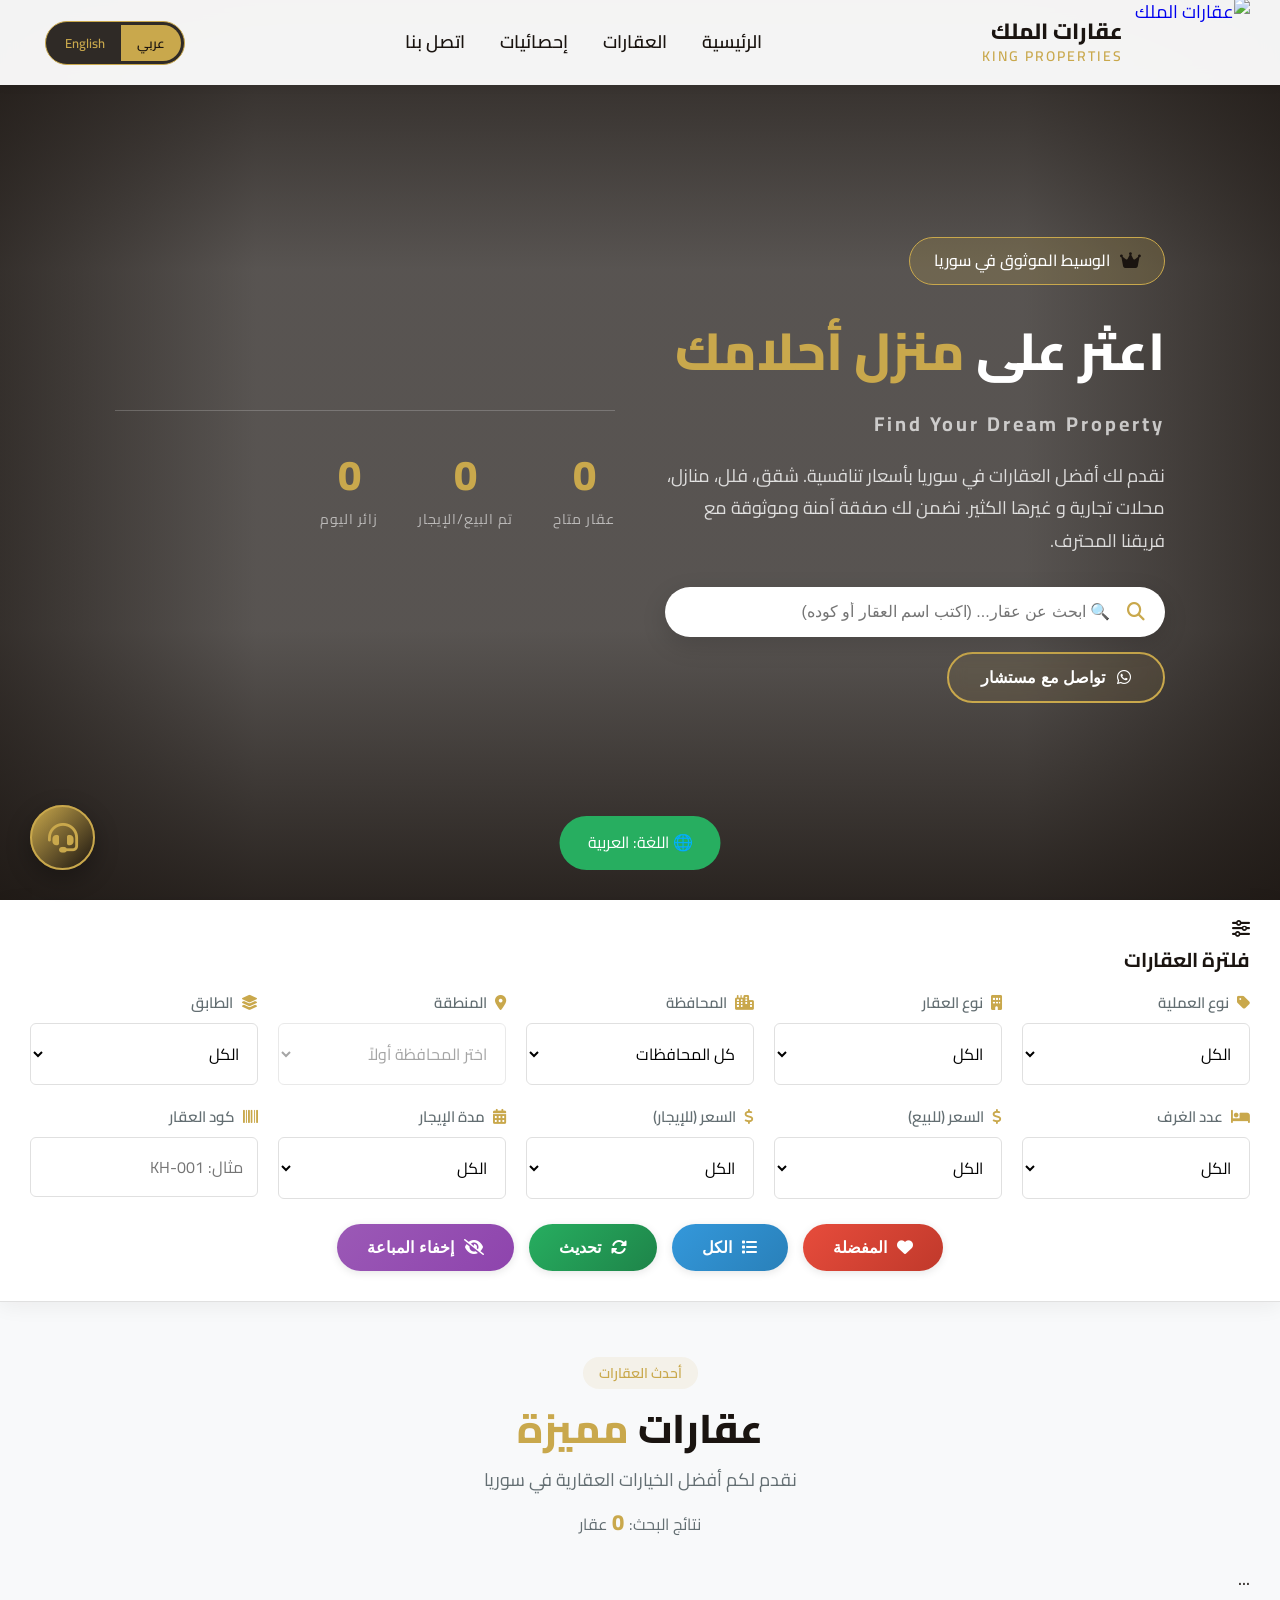
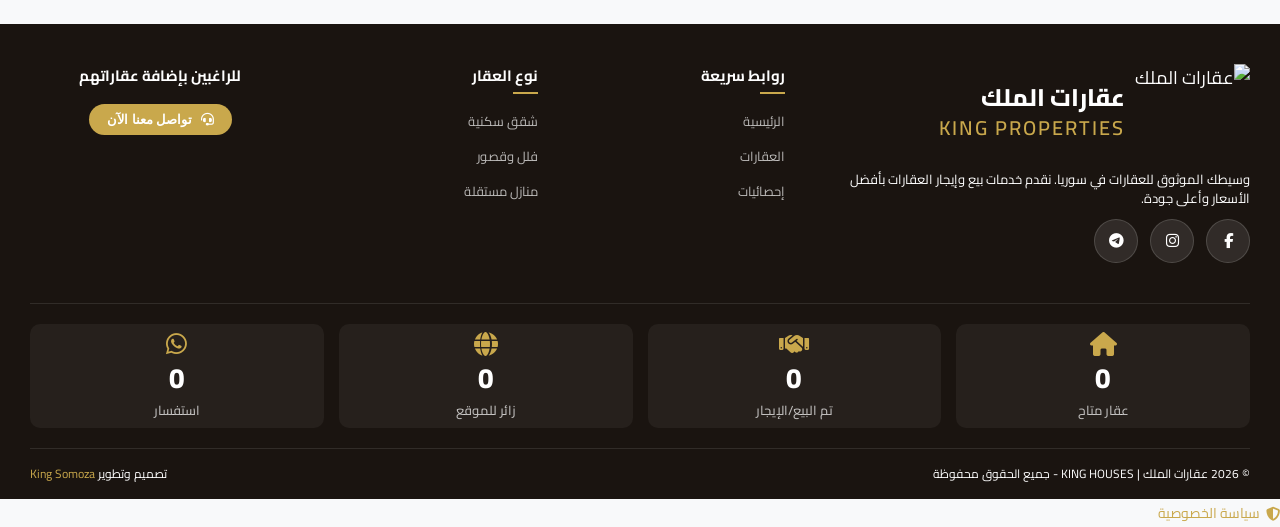
==== index.html @ a914751e "Add files via upload" ====
<!DOCTYPE html>
<html lang="ar" dir="rtl">
    <head>
        <!-- ===== حل مشكلة الترميز ===== -->
        <meta charset="UTF-8">
        <meta http-equiv="Content-Type" content="text/html; charset=UTF-8">
        <meta http-equiv="X-Content-Type-Options" content="nosniff">
        <meta name="viewport" content="width=device-width, initial-scale=1.0, user-scalable=yes">
        <meta name="keywords" content="عقارات, سوريا, للبيع, للإيجار, شقق, فلل, منازل, real estate, Syria, for sale, for rent, apartments, villas, houses">
        <meta name="author" content="King Properties">
        
        <!-- ===== Open Graph Meta Tags ===== -->
        <meta property="og:type" content="website">
        <meta property="og:url" content="https://king-properties.pages.dev/">
        <meta property="og:image" content="https://res.cloudinary.com/dkdilpnuc/image/upload/v1783195143/king-propertis-logo-removebg-preview_t5hses.png">
        <meta property="og:image:width" content="1200">
        <meta property="og:image:height" content="630">
        <meta property="og:image:alt" content="عقارات الملك - العقارات الفاخرة في سوريا | King Properties - Luxury Real Estate in Syria">
        
        <!-- Twitter Card -->
        <meta name="twitter:card" content="summary_large_image">
        <meta name="twitter:image" content="https://res.cloudinary.com/dkdilpnuc/image/upload/v1783195143/king-propertis-logo-removebg-preview_t5hses.png">
        
        <!-- سيتم تحديث هذه القيم بواسطة JavaScript -->
        <meta name="description" id="metaDescription" content="عقارات الملك - دليلك الموثوق لشراء وتأجير العقارات في سوريا">
        <meta property="og:title" id="ogTitle" content="عقارات الملك | KING PROPERTIES">
        <meta property="og:site_name" id="ogSiteName" content="عقارات الملك">
        <meta property="og:description" id="ogDescription" content="دليلك الموثوق لشراء وتأجير العقارات في سوريا. شقق، فلل، منازل، محلات تجارية بأفضل الأسعار.">
        <meta name="twitter:title" id="twitterTitle" content="عقارات الملك | KING PROPERTIES">
        <meta name="twitter:description" id="twitterDescription" content="دليلك الموثوق لشراء وتأجير العقارات في سوريا">
        
        <title id="pageTitle">عقارات الملك | King Properties - دليل العقارات في سوريا</title>
        
        <!-- Fonts & Icons -->
        <link rel="preconnect" href="https://fonts.googleapis.com">
        <link rel="preconnect" href="https://fonts.gstatic.com" crossorigin>
        <link href="https://fonts.googleapis.com/css2?family=Cairo:wght@300;400;500;600;700;800&family=Tajawal:wght@300;400;500;700&display=swap" rel="stylesheet">
        <link rel="stylesheet" href="https://cdnjs.cloudflare.com/ajax/libs/font-awesome/6.5.1/css/all.min.css">
        <link rel="stylesheet" href="style.css">
    </head>
<body>

<!-- ===== PRELOADER ===== -->
<div id="preloader">
    <div class="preloader-content">
        <img src="https://res.cloudinary.com/dkdilpnuc/image/upload/v1783195143/king-propertis-logo-removebg-preview_t5hses.png" alt="عقارات الملك" class="preloader-logo">
        <div class="preloader-text">King Properties</div>
        <div class="preloader-dots"><span></span><span></span><span></span></div>
    </div>
</div>

<!-- ===== HEADER ===== -->
<header id="mainHeader">
    <div class="container">
        <div class="header-wrapper">
            <a href="#" class="logo">
                <img src="https://res.cloudinary.com/dkdilpnuc/image/upload/v1783195143/king-propertis-logo-removebg-preview_t5hses.png" alt="عقارات الملك" class="logo-img">
                <div class="logo-text">
                    <span class="logo-ar">عقارات الملك</span>
                    <span class="logo-en">KING PROPERTIES</span>
                </div>
            </a>
            <nav id="mainNav">
                <ul>
                    <li><a href="#hero" class="nav-link" data-i18n="nav_home">الرئيسية</a></li>
                    <li><a href="#properties" class="nav-link" data-i18n="nav_properties">العقارات</a></li>
                    <li><a href="#stats" class="nav-link" data-i18n="nav_stats">إحصائيات</a></li>
                    <li><a href="#footer" class="nav-link">اتصل بنا</a></li>
                </ul>
            </nav>
            <div class="header-actions">  
                <div class="lang-switcher">
                    <button class="lang-btn" data-lang="ar" onclick="setLanguage('ar')">عربي</button>
                    <button class="lang-btn" data-lang="en" onclick="setLanguage('en')">English</button>
                </div>     
                <button class="hamburger" id="hamburger"><span></span><span></span><span></span></button>
            </div>
        </div>
    </div>
</header>

<!-- ===== HERO SECTION ===== -->
<section class="hero" id="hero">
    <div class="container">
        <div class="hero-content">
            <div class="hero-text">
                <div class="hero-badge"><i class="fas fa-crown"></i><span>الوسيط الموثوق في سوريا</span></div>
                <h1 class="hero-title-ar"><span data-i18n="hero_title">اعثر على</span> <span class="gold-text" data-i18n="hero_title_span">منزل أحلامك</span></h1>                
                <h2 class="hero-title-en" data-i18n="hero_subtitle">Find Your Dream Property</h2>
                <p class="hero-description">نقدم لك أفضل العقارات في سوريا بأسعار تنافسية. شقق، فلل، منازل، محلات تجارية و غيرها الكثير. نضمن لك صفقة آمنة وموثوقة مع فريقنا المحترف.</p>
                <div class="hero-search">
                    <div class="hero-search-wrapper">
                        <div class="hero-search-input-group">
                            <i class="fas fa-search search-icon-hero"></i>
                            <input type="text" id="heroSearchInput" class="hero-search-input" placeholder=" ابحث عن عقار... (اكتب اسم العقار أو كوده)" autocomplete="off">
                            <button id="heroClearSearchBtn" class="hero-clear-search" style="display: none;">
                                <i class="fas fa-times-circle"></i>
                            </button>
                        </div>
                        <div id="heroSearchDropdown" class="hero-search-dropdown" style="display: none;"></div>
                    </div>
                    <button class="btn-outline" onclick="openContactModal()" style="margin-top: 15px;">
                        <i class="fab fa-whatsapp"></i><span>تواصل مع مستشار</span>
                    </button>
                </div>
            </div>
            <div class="hero-stats" id="heroStats">
                <div class="stat-card">
                    <div class="stat-number" id="heroAvailable">0</div>
                    <div class="stat-label">عقار متاح</div>
                </div>
                <div class="stat-card">
                    <div class="stat-number" id="heroSold">0</div>
                    <div class="stat-label">تم البيع/الإيجار</div>
                </div>
                <div class="stat-card">
                    <div class="stat-number" id="heroVisitors">0</div>
                    <div class="stat-label">مجموع الزوار</div>
                </div>
            </div>
        </div>
    </div>
    <div class="hero-scroll" onclick="document.getElementById('properties').scrollIntoView({behavior:'smooth'})">
        <span>تصفح العقارات</span><i class="fas fa-chevron-down"></i>
    </div>
</section>

<!-- ===== FILTERS SECTION ===== -->
<section class="filters-section" id="properties">
    <div class="container">
        <div class="filters-header">
            <div class="filters-title"><i class="fas fa-sliders-h"></i><h3>فلترة العقارات</h3></div>
            <button class="filters-toggle" id="filtersToggleBtn"><span>إظهار/إخفاء الفلاتر</span><i class="fas fa-chevron-down"></i></button>
        </div>
        <div class="filters-wrapper" id="filtersWrapper">
            <div class="filters-grid">
                <div class="filter-group"><label><i class="fas fa-tag"></i> نوع العملية</label><select id="filterType" class="filter-select"><option value="">الكل</option><option value="sale">🏷️ للبيع</option><option value="rent">🔑 للإيجار</option></select></div>
                <div class="filter-group"><label><i class="fas fa-building"></i> نوع العقار</label><select id="filterPropType" class="filter-select"><option value="">الكل</option><option value="apartment">🏢 شقة</option><option value="house">🏠 منزل</option><option value="villa">🏰 فيلا</option><option value="shop">🏪 محل تجاري</option><option value="building">🏗️ بناء كامل</option><option value="land">🌾 أرض</option></select></div>
                
                <div class="filter-group">
                    <label><i class="fas fa-city"></i> المحافظة</label>
                    <select id="filterGovernorate" class="filter-select">
                        <option value="">كل المحافظات</option>
                        <option value="دمشق">دمشق</option>
                        <option value="حلب">حلب</option>
                        <option value="حمص">حمص</option>
                        <option value="اللاذقية">اللاذقية</option>
                        <option value="طرطوس">طرطوس</option>
                        <option value="حماة">حماة</option>
                        <option value="دير الزور">دير الزور</option>
                        <option value="الحسكة">الحسكة</option>
                        <option value="الرقة">الرقة</option>
                        <option value="إدلب">إدلب</option>
                        <option value="درعا">درعا</option>
                        <option value="السويداء">السويداء</option>
                        <option value="القنيطرة">القنيطرة</option>
                    </select>
                </div>

                <div class="filter-group">
                    <label><i class="fas fa-map-marker-alt"></i> المنطقة</label>
                    <select id="filterDistrict" class="filter-select" disabled>
                        <option value="">اختر المحافظة أولاً</option>
                    </select>
                </div>
                
                <div class="filter-group"><label><i class="fas fa-layer-group"></i> الطابق</label><select id="filterFloor" class="filter-select"><option value="">الكل</option><option value="-2">قبو ثاني</option><option value="-1">قبو أول</option><option value="0">أرضي</option><option value="1">الأول</option><option value="2">الثاني</option><option value="3">الثالث</option><option value="4">الرابع</option><option value="5">الخامس</option><option value="6">السادس</option><option value="7">السابع</option><option value="8">الثامن</option><option value="9">التاسع</option><option value="10">العاشر</option><option value="11">الحادي عشر</option><option value="12">الثاني عشر</option></select></div>
                
                <div class="filter-group"><label><i class="fas fa-bed"></i> عدد الغرف</label><select id="filterRooms" class="filter-select"><option value="">الكل</option><option value="1">1 غرفة</option><option value="2">2 غرف</option><option value="3">3 غرف</option><option value="4">4 غرف</option><option value="5">5+ غرف</option></select></div>
                
                <div class="filter-group"><label><i class="fas fa-dollar-sign"></i> السعر (للبيع)</label><select id="filterSalePrice" class="filter-select"><option value="">الكل</option><option value="0-10000">أقل من 10,000$</option><option value="10000-25000">10,000 - 25,000$</option><option value="25000-50000">25,000 - 50,000$</option><option value="50000-150000">50,000 - 150,000$</option><option value="150000-350000">150,000 - 350,000$</option><option value="350000-600000">350,000 - 600,000$</option><option value="600000-9999999">أكثر من 600,000$</option></select></div>
                
                <div class="filter-group">
                    <label><i class="fas fa-dollar-sign"></i> السعر (للإيجار)</label>
                    <select id="filterRentPrice" class="filter-select">
                        <option value="">الكل</option>
                        <option value="0-100">أقل من 100</option>
                        <option value="100-250">100 - 250</option>
                        <option value="250-500">250 - 500</option>
                        <option value="500-1000">500 - 1,000</option>
                        <option value="1000-2000">1,000 - 2,000</option>
                        <option value="2000-9999">أكثر من 2,000</option>
                    </select>
                </div>
                
                <div class="filter-group">
                    <label data-i18n="filter_rent_period"><i class="fas fa-calendar-alt"></i> مدة الإيجار</label>
                    <select id="filterRentPeriod" class="filter-select">
                        <option value="">الكل</option>
                        <option value="month">شهرياً</option>
                        <option value="year">سنوياً</option>
                        <option value="week">أسبوعياً</option>
                    </select>
                </div>
                
                <div class="filter-group"><label><i class="fas fa-barcode"></i> كود العقار</label><input type="text" id="filterCode" class="filter-input" placeholder="مثال: KH-001"></div>
            </div>
            
            <div class="filters-actions">
                <button class="btn-favorite" onclick="showFavoritesOnly()"><i class="fas fa-heart"></i><span>المفضلة</span></button>
                <button class="btn-all" onclick="showAllProperties()"><i class="fas fa-list"></i><span>الكل</span></button>
                <button class="btn-refresh" onclick="refreshProperties()"><i class="fas fa-sync-alt"></i><span>تحديث</span></button>
                <button id="hideSoldBtn" class="btn-hide-sold" onclick="toggleHideSold()"><i class="fas fa-eye-slash"></i><span>إخفاء المباعة</span></button>
            </div>
        </div>
    </div>
</section>

<!-- ===== PROPERTIES SECTION ===== -->
<section class="properties-section">
    <div class="container">
        <div class="section-header">
            <span class="section-badge">أحدث العقارات</span>
            <h2 class="section-title"><span data-i18n="section_title">عقارات</span> <span class="gold-text" data-i18n="section_title_span">مميزة</span></h2>
            <p class="section-subtitle">نقدم لكم أفضل الخيارات العقارية في سوريا</p>
            <div class="results-info"><span>نتائج البحث:</span><span id="resultsCount">0</span><span>عقار</span></div>
        </div>
        <div class="properties-grid" id="propertiesGrid"></div>
        <div class="load-more" id="loadMoreBtn" style="display: none;">
            <button class="btn-load-more" onclick="loadMoreProperties()"><i class="fas fa-arrow-down"></i><span>تحميل المزيد</span></button>
        </div>
    </div>
</section>

<!-- ===== FOOTER ===== -->
<footer id="footer">
    <div class="container">
        <div class="footer-grid">
            <div class="footer-about">
                <div class="footer-logo">
                    <img src="https://res.cloudinary.com/dkdilpnuc/image/upload/v1783195143/king-propertis-logo-removebg-preview_t5hses.png" alt="عقارات الملك" class="logo-img">
                    <div>
                        <span class="logo-ar">عقارات الملك</span>
                        <span class="logo-en">KING PROPERTIES</span>
                    </div>
                </div>
                <p class="footer-description">وسيطك الموثوق للعقارات في سوريا. نقدم خدمات بيع وإيجار العقارات بأفضل الأسعار وأعلى جودة.</p>
                <div class="footer-social">
                    <a href="https://www.facebook.com/share/1BRFixuVT9/" class="social-link facebook" aria-label="Facebook"><i class="fab fa-facebook-f"></i></a>
                    <a href="https://www.instagram.com/king_housess?igsh=YjFscTRpNzM2dTY1" class="social-link instagram" aria-label="Instagram"><i class="fab fa-instagram"></i></a>
                    <a href="https://t.me/Somozaa" class="social-link telegram" aria-label="Telegram"><i class="fab fa-telegram"></i></a>
                </div>
            </div>

            <div class="footer-links">
                <h4 data-i18n="footer_quick_links">روابط سريعة</h4>
                <ul>
                    <li><a href="#hero" data-i18n="nav_home">الرئيسية</a></li>
                    <li><a href="#properties" data-i18n="nav_properties">العقارات</a></li>
                    <li><a href="#stats" data-i18n="nav_stats">الإحصائيات</a></li>
                </ul>
            </div>

            <div class="footer-links">
                <h4 data-i18n="footer_property_types">نوع العقار</h4>
                <ul>
                    <li><a href="#" onclick="setFilter('propType','apartment'); return false;">شقق سكنية</a></li>
                    <li><a href="#" onclick="setFilter('propType','villa'); return false;">فلل وقصور</a></li>
                    <li><a href="#" onclick="setFilter('propType','house'); return false;">منازل مستقلة</a></li>
                </ul>
            </div>

            <div class="footer-contact">
                <h4>للراغبين بإضافة عقاراتهم</h4>
                <button class="footer-contact-btn" onclick="openContactModal()">
                    <i class="fas fa-headset"></i>
                    <span>تواصل معنا الآن</span>
                </button>
            </div>

            <div class="footer-stats">
                <div class="footer-stats-grid">
                    <div class="footer-stat-item">
                        <i class="fas fa-home"></i>
                        <span class="footer-stat-number" id="statsAvailable">0</span>
                        <span class="footer-stat-label">عقار متاح</span>
                    </div>
                    <div class="footer-stat-item">
                        <i class="fas fa-handshake"></i>
                        <span class="footer-stat-number" id="statsSold">0</span>
                        <span class="footer-stat-label">تم البيع/الإيجار</span>
                    </div>
                    <div class="footer-stat-item">
                        <i class="fas fa-globe"></i>
                        <span class="footer-stat-number" id="statsVisitors">0</span>
                        <span class="footer-stat-label">زائر للموقع</span>
                    </div>
                    <div class="footer-stat-item">
                        <i class="fab fa-whatsapp"></i>
                        <span class="footer-stat-number" id="statsContacts">0</span>
                        <span class="footer-stat-label">استفسار</span>
                    </div>
                </div>
            </div>
        </div>

        <div class="footer-bottom">
            <p>© 2026 عقارات الملك | KING PROPERTIES - جميع الحقوق محفوظة</p>
            <p>تصميم وتطوير <span class="gold-text">King Somoza</span></p>
        </div>
    </div>
</footer>

<!-- ===== CONTACT MODAL ===== -->
<div class="modal-overlay" id="contactModal">
    <div class="modal-container">
        <div class="modal-header">
            <div class="modal-title">
                <i class="fas fa-headset"></i>
                <h3>تواصل مع فريق عقارات الملك</h3>
            </div>
            <button class="modal-close" onclick="closeContactModal()">✕</button>
        </div>
        
        <div id="contactFormBody" class="modal-body">
            <div class="contact-greeting">
                <i class="fas fa-smile-wink"></i>
                <p>أهلاً بك! سجل بياناتك وسنرسل لك تفاصيل العقار على واتساب</p>
            </div>
            <input type="hidden" id="contactPropId" value="">
            
            <div class="form-row">
                <div class="form-group">
                    <label for="firstName">الاسم الأول <span class="required">*</span></label>
                    <input type="text" id="firstName" class="form-input" placeholder="أدخل اسمك الأول">
                </div>
                <div class="form-group">
                    <label for="lastName">الاسم الأخير <span class="required">*</span></label>
                    <input type="text" id="lastName" class="form-input" placeholder="أدخل اسم العائلة">
                </div>               
            </div>
            
            <div class="form-group">
                <label for="phoneNumber">رقم الهاتف <span class="required">*</span></label>
                <div class="phone-group">
                    <select id="phoneCountry" class="phone-select"></select>
                    <input type="tel" id="phoneNumber" class="form-input phone-input" placeholder="987654321">
                </div>
            </div>
            
            <div class="form-group">
                <label for="contactNote"><i class="fas fa-pen-alt"></i> ملاحظات إضافية</label>
                <textarea id="contactNote" rows="3" placeholder="أخبرنا عن احتياجاتك..."></textarea>
            </div>
            
            <div class="privacy-consent" style="margin: 15px 0;">
                <input type="checkbox" id="privacyConsentCheckbox" checked>
                <label for="privacyConsentCheckbox">
                    أوافق على تخزين بياناتي ومعالجتها وفقاً لـ <a href="#" onclick="openPrivacyModal(); return false;">سياسة الخصوصية</a>
                </label>
            </div>
            
            <button class="submit-btn" onclick="submitContactRequest()">
                <i class="fas fa-paper-plane"></i>
                <span>تأكيد الطلب</span>
            </button>
        </div>
        
        <div id="contactThanks" class="modal-thanks" style="display:none;">
            <div class="thanks-icon">✅</div>
            <h3>تم استلام طلبك بنجاح!</h3>
            <p id="thanksMessage"></p>
            <div style="margin: 20px 0;">
                <p><i class="fab fa-whatsapp" style="color:#25D366;"></i> رقم واتسابنا: <strong>+963 932 168 293</strong></p>
            </div>
            <button class="whatsapp-btn" onclick="closeContactModal()">
                <i class="fas fa-check"></i>
                <span>إغلاق</span>
            </button>
        </div>
    </div>
</div>

<!-- ===== PROPERTY DETAIL MODAL ===== -->
<div class="modal-overlay" id="propertyModal">
    <div class="modal-container modal-large">
        <div class="modal-header">
            <div class="modal-title"><i class="fas fa-building"></i><h3 id="propModalTitle">تفاصيل العقار</h3></div>
            <button class="modal-close" onclick="closePropertyModal()">✕</button>
        </div>
        <div class="modal-body property-detail-body">
            <div class="property-gallery">
                <div class="gallery-main" id="galleryMain">
                    <img id="propModalImg" src="">
                    <div class="gallery-nav">
                        <button class="gallery-nav-btn prev" onclick="prevPropImg()">❮</button>
                        <button class="gallery-nav-btn next" onclick="nextPropImg()">❯</button>
                    </div>
                    <div class="image-counter" id="imageCounter"></div>
                </div>
                <div class="gallery-thumbs" id="galleryThumbs"></div>
            </div>
            <div class="property-info">
                <div class="property-header">
                    <div>
                        <h2 id="propModalName">العنوان</h2>
                        <p class="property-code" id="propModalCode">كود: --</p>
                    </div>
                    <div class="property-price-box">
                        <div class="property-price" id="propModalPrice">--</div>
                        <div class="property-views" id="propModalViews">
                            <i class="fas fa-eye"></i> <span id="viewsCount">0</span> مشاهدة
                        </div>
                    </div>
                </div>
                <div class="property-meta">
                    <span class="meta-badge" id="propModalType">--</span>
                    <span class="meta-badge"><i class="fas fa-map-marker-alt"></i> <span id="propModalLocation">--</span></span>
                </div>
                <div class="property-description"><h4>الوصف</h4><p id="propModalDesc">--</p></div>
                <div class="property-specs"><h4>المواصفات</h4><div class="specs-grid" id="propModalSpecs"></div></div>
                <div class="property-map"><h4>الموقع على الخريطة</h4><div id="propModalMap" class="map-container"></div></div>
                <div class="property-suggestions"><h4>عقارات مشابهة</h4><div class="suggestions-grid" id="propSuggestions"></div></div>
                <div class="property-actions">
                    <button class="action-btn contact" onclick="contactFromProperty()">
                        <i class="fab fa-whatsapp"></i><span>تواصل بخصوص هذا العقار</span>
                    </button>
                    <button class="action-btn share" onclick="shareFromModal()">
                        <i class="fas fa-share-alt"></i> <span>مشاركة العقار</span>
                    </button>
                    <button class="action-btn favorite" onclick="toggleFavoriteFromModal()">
                        <i class="far fa-heart"></i> <span>إضافة للمفضلة</span>
                        <span id="modalFavCount" style="display: none;"></span>
                    </button>
                    <button class="action-btn copy-link" onclick="copyPropertyLink()">
                        <i class="fas fa-link"></i> <span>نسخ الرابط</span>
                    </button>
                </div>
            </div>
        </div>
    </div>
</div>

<!-- ===== PRIVACY LINK ===== -->
<div class="footer-privacy">
    <a href="javascript:void(0)" class="privacy-link" onclick="openPrivacyModal()">
        <i class="fas fa-shield-alt"></i> سياسة الخصوصية
    </a>
</div>

<!-- ===== PRIVACY MODAL ===== -->
<div class="modal-overlay" id="privacyModal">
    <div class="modal-container">
        <div class="modal-header">
            <div class="modal-title">
                <i class="fas fa-shield-alt"></i>
                <h3>سياسة الخصوصية</h3>
            </div>
            <button class="modal-close" onclick="closePrivacyModal()">✕</button>
        </div>
        <div class="modal-body">
            <div class="privacy-content">
                <div class="privacy-section">
                    <h4><i class="fas fa-database"></i> البيانات التي نجمعها</h4>
                    <p>نحن في <strong>عقارات الملك (King Properties)</strong> نقوم بجمع البيانات التالية فقط لغرض التواصل معك:</p>
                    <ul>
                        <li><i class="fas fa-user"></i> الاسم الأول والاسم الأخير</li>
                        <li><i class="fas fa-phone-alt"></i> رقم الهاتف (بما في ذلك كود الدولة)</li>
                        <li><i class="fas fa-building"></i> العقار الذي تود الاستفسار عنه (إذا وجد)</li>
                        <li><i class="fas fa-comment"></i> أي ملاحظات إضافية تختار كتابتها</li>
                    </ul>
                </div>

                <div class="privacy-section">
                    <h4><i class="fas fa-lock"></i> كيف نستخدم بياناتك؟</h4>
                    <p>نستخدم بياناتك فقط من أجل:</p>
                    <ul>
                        <li><i class="fas fa-headset"></i> التواصل معك عبر الهاتف أو WhatsApp للرد على استفسارك</li>
                        <li><i class="fas fa-chart-line"></i> تحسين خدماتنا وفهم احتياجات عملائنا</li>
                        <li><i class="fas fa-gavel"></i> الالتزام بالقوانين واللوائح المحلية</li>
                    </ul>
                    <div class="privacy-badge">
                        <i class="fas fa-check-circle"></i> لا نقوم بمشاركة بياناتك مع أي طرف ثالث
                    </div>
                </div>

                <div class="privacy-section">
                    <h4><i class="fas fa-clock"></i> مدة الاحتفاظ بالبيانات</h4>
                    <p>نحتفظ ببيانات التواصل لمدة أقصاها <strong>30 يومًا</strong> من تاريخ الاستفسار، وذلك لضمان قدرتنا على الرد على استفسارك. بعد هذه المدة، يتم حذف البيانات تلقائيًا من قاعدة بياناتنا.</p>
                </div>

                <div class="privacy-section">
                    <h4><i class="fas fa-cookie-bite"></i> ملفات تعريف الارتباط (Cookies)</h4>
                    <p>نستخدم ملفات تعريف الارتباط لتحسين تجربتك على الموقع، مثل:</p>
                    <ul>
                        <li>تذكر تفضيلات الفلاتر</li>
                        <li>حفظ قائمة المفضلة لديك</li>
                        <li>إحصائيات الزوار (مثل عدد زوار)</li>
                    </ul>
                    <p>يمكنك تعطيل ملفات الارتباط من إعدادات المتصفح الخاص بك في أي وقت.</p>
                </div>

                <div class="privacy-section">
                    <h4><i class="fas fa-user-shield"></i> حقوقك كعميل</h4>
                    <p>لديك الحق في:</p>
                    <ul>
                        <li><i class="fas fa-eye"></i> معرفة البيانات التي نحتفظ بها عنك</li>
                        <li><i class="fas fa-trash-alt"></i> طلب حذف بياناتك بالكامل في أي وقت</li>
                        <li><i class="fas fa-ban"></i> الاعتراض على استخدام بياناتك</li>
                    </ul>
                    <p>لطلب حذف بياناتك أو الاستفسار عنها، يرجى التواصل معنا عبر WhatsApp على الرقم <strong dir="ltr">+963 932 168 293</strong>.</p>
                </div>

                <div class="privacy-section">
                    <h4><i class="fas fa-globe"></i> أمان المعلومات</h4>
                    <p>بياناتك محفوظة في <strong>Google Sheets</strong> المحمية بكلمة مرور قوية. نحن نستخدم <strong>اتصال مشفر (HTTPS)</strong> لنقل البيانات بين موقعنا وخوادم Google. كما أننا نطبق نظام <strong>مصادقة ثنائية (2FA)</strong> على حساباتنا الإدارية لمنع الوصول غير المصرح به.</p>
                </div>

                <div class="privacy-section">
                    <h4><i class="fas fa-envelope"></i> التحديثات على هذه السياسة</h4>
                    <p>قد نقوم بتحديث سياسة الخصوصية من وقت لآخر. سيتم إعلامك بأي تغييرات جوهرية عبر إشعار على موقعنا. تاريخ آخر تحديث: <strong>23 مايو 2026</strong>.</p>
                </div>
            </div>

            <div class="privacy-consent">
                <input type="checkbox" id="privacyConsentCheckbox" checked>
                <label for="privacyConsentCheckbox">
                    أوافق على تخزين بياناتي ومعالجتها وفقاً لـ <a href="#" onclick="openPrivacyModal(); return false;">سياسة الخصوصية</a>
                </label>
            </div>

            <div class="privacy-footer">
                <i class="fas fa-heart" style="color: var(--primary);"></i> نحن نقدّر خصوصيتك كما نقدّر منازل أحلامك
            </div>
        </div>
    </div>
</div>

<!-- ===== FLOATING BUTTON ===== -->
<div class="floating-contact-btn" onclick="openContactModal()">
    <div class="floating-icon">
        <i class="fas fa-headset"></i>
    </div>
    <div class="floating-pulse"></div>
    <span class="floating-tooltip">طلب استشارة</span>
</div>

<!-- ===== TOAST & SCROLL TOP ===== -->
<div id="toast" class="toast-notification"></div>
<button id="scrollTopBtn" class="scroll-top-btn" onclick="scrollToTop()"><i class="fas fa-arrow-up"></i></button>

<!-- ===== SCRIPTS ===== -->
<script>
    console.log('=== تشخيص البيانات ===');
    const stored = localStorage.getItem('kh_properties');
    console.log('البيانات المخزنة:', stored);
    if (stored) {
        const props = JSON.parse(stored);
        console.log('عدد العقارات:', props.length);
    } else {
        console.log('لا توجد بيانات مخزنة!');
    }
</script>

<script src="translations.js"></script>
<script src="app.js"></script>
</body>
</html>
---- style.css ----
/* ============================================
   KING HOUSES - STYLE SHEET
   Version: 5.0 | Clean & Organized
   ============================================ */

/* ===== VARIABLES ===== */
:root {
    --primary: #C9A84C;
    --primary-dark: #A07830;
    --primary-light: #E8C97A;
    --secondary: #1A1410;
    --secondary-light: #2C2218;
    --dark: #1a1a2e;
    --gray-dark: #2d3436;
    --gray: #636e72;
    --gray-light: #b2bec3;
    --light: #f8f9fa;
    --white: #ffffff;
    --danger: #e74c3c;
    --success: #27ae60;
    --warning: #f39c12;
    --info: #3498db;
    --shadow-sm: 0 2px 8px rgba(0,0,0,0.08);
    --shadow-md: 0 4px 20px rgba(0,0,0,0.12);
    --shadow-lg: 0 8px 40px rgba(0,0,0,0.15);
    --shadow-hover: 0 12px 40px rgba(0,0,0,0.2);
    --shadow-gold: 0 4px 15px rgba(201,168,76,0.3);
    --radius-sm: 6px;
    --radius-md: 12px;
    --radius-lg: 20px;
    --transition: all 0.3s cubic-bezier(0.4, 0, 0.2, 1);
    --font-base: 18px;
}

/* ===== RESET & GLOBAL ===== */
* { margin: 0; padding: 0; box-sizing: border-box; }
html { scroll-behavior: smooth; font-size: 18px; }
body {
    font-family: 'Cairo', 'Tajawal', sans-serif;
    background: var(--light);
    color: var(--secondary);
    line-height: 1.6;
    overflow-x: hidden;
    font-size: var(--font-base);
}
.container { max-width: 1400px; margin: 0 auto; padding: 0 30px; }
.gold-text { color: var(--primary); }

/* ============================================
   PRELOADER - شاشة التحميل
   ============================================ */
#preloader {
    position: fixed;
    top: 0;
    left: 0;
    width: 100%;
    height: 100%;
    background: var(--secondary);
    display: flex;
    align-items: center;
    justify-content: center;
    z-index: 9999;
    transition: opacity 0.5s ease;
}
#preloader.fade-out {
    opacity: 0;
    visibility: hidden;
    pointer-events: none;
}
.preloader-content {
    text-align: center;
}
.preloader-logo {
    width: 180px;
    height: 180px;
    max-width: 70vw;
    max-height: 70vw;
    object-fit: contain;
    margin-bottom: 20px;
    animation: crownPulse 1.5s ease-in-out infinite;
}
.preloader-text {
    font-size: 24px;
    font-weight: 700;
    color: var(--primary);
    letter-spacing: 4px;
    margin: 20px 0;
}
.preloader-dots {
    display: flex;
    gap: 10px;
    justify-content: center;
}
.preloader-dots span {
    width: 10px;
    height: 10px;
    background: var(--primary);
    border-radius: 50%;
    animation: dotsPulse 1.5s ease-in-out infinite;
}
.preloader-dots span:nth-child(2) { animation-delay: 0.3s; }
.preloader-dots span:nth-child(3) { animation-delay: 0.6s; }

@keyframes crownPulse {
    0%, 100% { transform: scale(1); opacity: 1; }
    50% { transform: scale(1.08); opacity: 0.8; }
}
@keyframes dotsPulse {
    0%, 100% { transform: scale(1); opacity: 0.5; }
    50% { transform: scale(1.5); opacity: 1; }
}

/* ============================================
   HEADER
   ============================================ */
header {
    position: fixed;
    top: 0;
    left: 0;
    width: 100%;
    background: rgba(255,255,255,0.95);
    backdrop-filter: blur(10px);
    box-shadow: var(--shadow-sm);
    z-index: 1000;
    transition: var(--transition);
}
header.scrolled {
    background: var(--white);
    box-shadow: var(--shadow-md);
}
.header-wrapper {
    display: flex;
    align-items: center;
    justify-content: space-between;
    height: 85px;
}
.logo {
    display: flex;
    align-items: center;
    gap: 12px;
    text-decoration: none;
}
.logo-img {
    height: 90px;
    width: auto;
    max-width: 200px;
    object-fit: contain;
}
.logo-text {
    display: flex;
    flex-direction: column;
}
.logo-ar {
    font-size: 22px;
    font-weight: 800;
    color: var(--secondary);
    line-height: 1.2;
}
.logo-en {
    font-size: 14px;
    font-weight: 600;
    color: var(--primary);
    letter-spacing: 2px;
}

/* Navigation */
nav ul {
    display: flex;
    gap: 35px;
    list-style: none;
}
nav ul li a {
    text-decoration: none;
    color: var(--secondary);
    font-weight: 600;
    font-size: 18px;
    transition: var(--transition);
    position: relative;
}
nav ul li a::after {
    content: '';
    position: absolute;
    bottom: -5px;
    left: 0;
    width: 0;
    height: 2px;
    background: var(--primary);
    transition: var(--transition);
}
nav ul li a:hover::after,
nav ul li a.active::after {
    width: 100%;
}
nav ul li a:hover,
nav ul li a.active {
    color: var(--primary);
}
.header-actions {
    display: flex;
    align-items: center;
    gap: 20px;
}
.hamburger {
    display: none;
    flex-direction: column;
    gap: 5px;
    background: none;
    border: none;
    cursor: pointer;
    padding: 5px;
}
.hamburger span {
    width: 25px;
    height: 2px;
    background: var(--secondary);
    transition: var(--transition);
}

/* ============================================
   LANGUAGE SWITCHER
   ============================================ */
.lang-switcher {
    display: inline-flex;
    gap: 0;
    background: rgba(26, 20, 16, 0.9);
    border-radius: 50px;
    padding: 3px;
    border: 1px solid var(--primary);
}
html[dir="rtl"] .lang-switcher { margin-left: 15px; margin-right: 0; }
html[dir="ltr"] .lang-switcher { margin-left: 0; margin-right: 15px; }

.lang-btn {
    background: transparent;
    border: none;
    color: var(--primary);
    padding: 6px 16px;
    font-size: 13px;
    font-weight: 600;
    cursor: pointer;
    transition: all 0.3s ease;
    font-family: inherit;
    white-space: nowrap;
}
html[dir="rtl"] .lang-btn:first-child { border-radius: 0 40px 40px 0; }
html[dir="rtl"] .lang-btn:last-child { border-radius: 40px 0 0 40px; }
html[dir="ltr"] .lang-btn:first-child { border-radius: 40px 0 0 40px; }
html[dir="ltr"] .lang-btn:last-child { border-radius: 0 40px 40px 0; }

.lang-btn:hover,
.lang-btn.active {
    background: var(--primary);
    color: var(--secondary);
}

/* ============================================
   HERO SECTION
   ============================================ */
   .hero {
    position: relative;
    min-height: 100vh;
    display: flex;
    align-items: center;
    overflow: visible;
    padding: 120px 0 80px;
    /* خلفية الصورة مع تراكب متدرج */
    background: 
        /* تراكب علوي وسفلي لتظليل الحواف */
        linear-gradient(to bottom, 
            rgba(26, 20, 16, 0.9) 0%, 
            rgba(26, 20, 16, 0.6) 30%, 
            rgba(26, 20, 16, 0.6) 70%, 
            rgba(26, 20, 16, 0.9) 100%
        ),
        /* تراكب جانبي */
        linear-gradient(to right,
            rgba(26, 20, 16, 0.7) 0%,
            rgba(26, 20, 16, 0.3) 20%,
            rgba(26, 20, 16, 0.3) 80%,
            rgba(26, 20, 16, 0.7) 100%
        ),
        /* الصورة */
        url('https://res.cloudinary.com/dkdilpnuc/image/upload/v1783203152/king-houses-header-bg_h3klgm.webp') center/cover no-repeat;
    background-attachment: fixed;
}

.hero-content {
    position: relative;
    z-index: 2;
    display: grid;
    grid-template-columns: 1fr 1fr;
    gap: 50px;
    align-items: center;
}
.hero-text {
    animation: fadeInUp 0.8s ease;
}
.hero-badge {
    display: inline-flex;
    align-items: center;
    gap: 10px;
    background: rgba(201,168,76,0.2);
    border: 1px solid var(--primary);
    padding: 10px 24px;
    border-radius: 40px;
    margin-bottom: 25px;
}
.hero-badge span {
    color: var(--white);
    font-size: 16px;
    font-weight: 500;
}
.hero-title-ar {
    font-size: 52px;
    font-weight: 800;
    color: var(--white);
    margin-bottom: 15px;
}
.hero-title-en {
    font-size: 20px;
    color: rgba(255,255,255,0.7);
    letter-spacing: 3px;
    margin-bottom: 20px;
}
.hero-description {
    color: rgba(255,255,255,0.8);
    font-size: 18px;
    line-height: 1.8;
    margin-bottom: 30px;
    max-width: 500px;
}
.hero-search-wrapper {
    flex: 2;
    min-width: 300px;
    position: relative;
    z-index: 99999;
    overflow: visible;
}
.hero-search-input-group {
    position: relative;
    display: flex;
    align-items: center;
}
.search-icon-hero {
    position: absolute;
    right: 20px;
    top: 50%;
    transform: translateY(-50%);
    color: var(--primary);
    font-size: 18px;
    z-index: 2;
    pointer-events: none;
}
.hero-search-input {
    width: 100%;
    padding: 16px 55px 16px 25px;
    font-size: 16px;
    border: none;
    border-radius: 60px;
    background: var(--white);
    box-shadow: 0 8px 25px rgba(0,0,0,0.15);
    transition: var(--transition);
}
.hero-search-input:focus {
    outline: none;
    box-shadow: var(--shadow-gold);
    transform: translateY(-2px);
}
.hero-clear-search {
    position: absolute;
    left: 20px;
    top: 50%;
    transform: translateY(-50%);
    background: none;
    border: none;
    color: var(--gray);
    cursor: pointer;
    font-size: 18px;
}
.hero-clear-search:hover { color: var(--danger); }

.btn-outline {
    background: rgba(201,168,76,0.1);
    border: 2px solid var(--primary);
    color: var(--white);
    padding: 14px 32px;
    border-radius: 60px;
    font-weight: 700;
    font-size: 16px;
    cursor: pointer;
    transition: var(--transition);
    display: inline-flex;
    align-items: center;
    gap: 12px;
    backdrop-filter: blur(8px);
    margin-top: 20px;
}
.btn-outline:hover {
    background: var(--primary);
    color: var(--secondary);
    transform: translateY(-3px);
    box-shadow: var(--shadow-gold);
}

/* Hero Stats */
.hero-stats {
    display: flex;
    gap: 40px;
    padding-top: 30px;
    border-top: 1px solid rgba(255,255,255,0.2);
}
.stat-card {
    text-align: center;
}
.stat-number {
    font-size: 42px;
    font-weight: 800;
    color: var(--primary);
}
.stat-label {
    font-size: 14px;
    color: rgba(255,255,255,0.6);
    text-transform: uppercase;
    letter-spacing: 1px;
}
.hero-scroll {
    position: absolute;
    bottom: 30px;
    left: 50%;
    transform: translateX(-50%);
    display: flex;
    flex-direction: column;
    align-items: center;
    gap: 8px;
    color: rgba(255,255,255,0.6);
    cursor: pointer;
    transition: var(--transition);
    animation: bounce 2s infinite;
}
.hero-scroll span {
    font-size: 14px;
    letter-spacing: 2px;
}

@keyframes fadeInUp {
    from { opacity: 0; transform: translateY(30px); }
    to { opacity: 1; transform: translateY(0); }
}
@keyframes bounce {
    0%, 100% { transform: translateX(-50%) translateY(0); }
    50% { transform: translateX(-50%) translateY(10px); }
}

/* ============================================
   FILTERS SECTION
   ============================================ */
.filters-section {
    background: var(--white);
    border-bottom: 1px solid #e0e0e0;
    position: relative;
    z-index: 1;
    box-shadow: 0 4px 20px rgba(26,20,16,0.06);
}
.filters-header {
    display: flex;
    align-items: center;
    justify-content: space-between;
    padding: 15px 0;
}
.filters-title h3 {
    font-size: 20px;
    font-weight: 700;
}
.filters-toggle {
    display: none;
    background: none;
    border: none;
    cursor: pointer;
    font-weight: 600;
    font-size: 16px;
    color: var(--primary);
}
.filters-wrapper {
    padding-bottom: 30px;
    transition: var(--transition);
}
.filters-grid {
    display: grid;
    grid-template-columns: repeat(auto-fit, minmax(210px, 1fr));
    gap: 20px;
    margin-bottom: 10px;
}
.filter-group {
    display: flex;
    flex-direction: column;
    gap: 8px;
}
.filter-group label {
    font-size: 15px;
    font-weight: 600;
    color: var(--gray);
}
.filter-group label i {
    color: var(--primary);
    margin-left: 5px;
}
.filter-select,
.filter-input {
    padding: 14px;
    border: 1px solid #e0e0e0;
    border-radius: var(--radius-sm);
    font-family: inherit;
    font-size: 16px;
    transition: var(--transition);
    background: var(--white);
}
.filter-select:focus,
.filter-input:focus {
    outline: none;
    border-color: var(--primary);
    box-shadow: 0 0 0 3px rgba(201,168,76,0.1);
}
.filters-actions {
    display: flex;
    flex-wrap: wrap;
    gap: 15px;
    margin-top: 25px;
    justify-content: center;
}
.filters-actions button {
    padding: 14px 30px;
    font-size: 16px;
    font-weight: 600;
    border-radius: 50px;
    transition: var(--transition);
    cursor: pointer;
    border: none;
    display: inline-flex;
    align-items: center;
    gap: 10px;
    box-shadow: 0 2px 8px rgba(0,0,0,0.1);
}
.filters-actions button:hover {
    transform: translateY(-3px);
    box-shadow: var(--shadow-md);
}
.btn-favorite { background: linear-gradient(135deg, #e74c3c, #c0392b); color: white; }
.btn-all { background: linear-gradient(135deg, #3498db, #2980b9); color: white; }
.btn-refresh { background: linear-gradient(135deg, #27ae60, #1e8449); color: white; }
.btn-hide-sold { background: linear-gradient(135deg, #9b59b6, #8e44ad); color: white; }

/* ============================================
   PROPERTIES SECTION
   ============================================ */
.properties-section { padding: 30px 0; }
.section-header {
    text-align: center;
    margin-bottom: 25px;
    margin-top: 25px;
}
.section-badge {
    display: inline-block;
    background: rgba(201,168,76,0.1);
    color: var(--primary);
    padding: 5px 16px;
    border-radius: 30px;
    font-size: 14px;
    font-weight: 600;
    margin-bottom: 8px;
}
.section-title {
    font-size: 40px;
    font-weight: 800;
    margin-bottom: 5px;
}
.section-subtitle {
    color: var(--gray);
    font-size: 18px;
    margin-bottom: 5px;
}
.results-info {
    margin-top: 10px;
    font-size: 16px;
    color: var(--gray);
}
.results-info span:nth-child(2) {
    color: var(--primary);
    font-weight: 800;
    font-size: 22px;
    margin: 0 5px;
}

/* Property Grid */
.properties-grid {
    display: grid;
    grid-template-columns: repeat(3, 1fr);
    gap: 20px;
}

/* Property Card */
.property-card {
    position: relative;
    background: white;
    border-radius: 12px;
    overflow: hidden;
    transition: var(--transition);
    max-width: 100%;
    height: auto;
}
.property-card:hover {
    transform: translateY(-8px);
    box-shadow: var(--shadow-hover);
}
.property-card.featured-property {
    border: 4px solid var(--primary);
    box-shadow: 0 0 20px rgba(201,168,76,0.3);
}
.card-images {
    position: relative;
    width: 100%;
    height: 200px;
    overflow: hidden;
}
.card-images img {
    width: 100%;
    height: 100%;
    object-fit: cover;
    transition: transform 0.5s ease;
}
.property-card:hover .card-images img {
    transform: scale(1.05);
}

/* الصورة الافتراضية (الشعار) عندما لا توجد صور */
.card-images img[src*="king-propertis-logo"],
.card-images img.default-image {
    object-fit: contain !important;
    padding: 10px;
    background: #f5f5f5;
    transform: none !important;
}
.property-card:hover .card-images img[src*="king-propertis-logo"] {
    transform: scale(1) !important;
}


/* كود العقار - يظهر في الأسفل مع المعلومات */
.card-code {
    display: inline-block;
    background: rgba(201,168,76,0.15);
    color: var(--primary);
    padding: 4px 14px;
    border-radius: 20px;
    font-size: 8px;
    font-weight: 700;
    border: 1px solid rgba(201,168,76,0.2);
    letter-spacing: 0.5px;
}
.card-badges {
    position: absolute;
    top: 15px;
    right: 15px;
    z-index: 25;
}
.badge-type {
    padding: 6px 14px;
    border-radius: 20px;
    font-size: 13px;
    font-weight: 700;
    background: var(--primary);
    color: var(--white);
}
.featured-badge {
    position: absolute;
    top: 15px;
    left: 3px;
    background: var(--primary);
    color: #1a1410;
    padding: 5px 12px;
    border-radius: 30px;
    font-size: 13px;
    font-weight: bold;
    z-index: 25;
    display: flex;
    align-items: center;
    gap: 5px;
    box-shadow: 0 2px 8px rgba(201,168,76,0.3);
}
.card-img-nav {
    position: absolute;
    top: 50%;
    transform: translateY(-50%);
    background: rgba(0,0,0,0.6);
    color: white;
    border: none;
    border-radius: 50%;
    width: 36px;
    height: 36px;
    cursor: pointer;
    font-size: 18px;
    display: flex;
    align-items: center;
    justify-content: center;
    transition: var(--transition);
    z-index: 5;
}
.card-img-nav:hover {
    background: var(--primary);
    color: white;
}
.card-img-nav.prev { left: 10px; }
.card-img-nav.next { right: 10px; }
.card-image-dots {
    position: absolute;
    bottom: 12px;
    left: 50%;
    transform: translateX(-50%);
    display: flex;
    gap: 8px;
    z-index: 5;
}
.card-image-dots .img-dot {
    width: 8px;
    height: 8px;
    background: rgba(255,255,255,0.6);
    border-radius: 50%;
    cursor: pointer;
}
.card-image-dots .img-dot.active {
    width: 20px;
    border-radius: 4px;
    background: var(--primary);
}
.card-body { padding: 20px; }
.card-stats {
    display: flex;
    gap: 12px;
    margin-bottom: 10px;
    flex-wrap: wrap;
    align-items: center;
}
.card-views,
.card-favs,
.card-date {
    font-size: 13px;
    color: var(--gray);
    display: inline-flex;
    align-items: center;
    gap: 5px;
    background: rgba(0,0,0,0.05);
    padding: 4px 10px;
    border-radius: 20px;
}
.card-views i,
.card-favs i,
.card-date i { color: var(--primary); }
.card-favs i { color: #e74c3c; }
.card-location {
    display: flex;
    align-items: center;
    gap: 6px;
    color: var(--gray);
    font-size: 15px;
    margin-bottom: 8px;
}
.card-location i { color: var(--primary); }
.card-title {
    font-size: 20px;
    font-weight: 800;
    margin-bottom: 12px;
    color: var(--secondary);
}
.card-specs {
    display: flex;
    gap: 15px;
    margin-bottom: 20px;
}
.spec-item {
    flex: 1;
    text-align: center;
    padding: 10px;
    background: var(--light);
    border-radius: var(--radius-sm);
}
.spec-icon {
    font-size: 20px;
    color: var(--primary);
    margin-bottom: 5px;
    display: block;
}
.spec-value {
    font-size: 16px;
    font-weight: 700;
    display: block;
}
.card-footer {
    display: flex;
    align-items: center;
    justify-content: space-between;
    padding-top: 15px;
    border-top: 1px solid #eee;
}
.card-price {
    font-size: 28px;
    font-weight: 800;
    color: var(--primary);
}
.card-price span { font-size: 20px; font-weight: 700; }
.btn-more {
    background: var(--primary);
    color: var(--secondary);
    border: none;
    padding: 12px 28px;
    border-radius: 30px;
    cursor: pointer;
    font-weight: 700;
    font-size: 18px;
    transition: var(--transition);
    display: inline-flex;
    align-items: center;
    gap: 8px;
    box-shadow: 0 2px 6px rgba(0,0,0,0.1);
}

.btn-more:hover {
    background: var(--primary-dark);
    transform: translateY(-2px);
    box-shadow: var(--shadow-gold);
}
.sold-overlay {
    position: absolute;
    top: 0;
    left: 0;
    width: 100%;
    height: 100%;
    background: rgba(0,0,0,0.6);
    display: flex;
    align-items: center;
    justify-content: center;
    z-index: 3;
}
.sold-stamp {
    border: 3px solid var(--danger);
    color: var(--danger);
    padding: 15px 75px;
    font-size: 36px;
    font-weight: 800;
    transform: rotate(-15deg);
    background: rgba(255,255,255,0.9);
}
.load-more {
    text-align: center;
    margin-top: 50px;
}
.btn-load-more {
    background: transparent;
    border: 2px solid var(--primary);
    color: var(--primary);
    padding: 14px 40px;
    border-radius: 40px;
    font-weight: 600;
    font-size: 16px;
    cursor: pointer;
    transition: var(--transition);
}
.btn-load-more:hover {
    background: var(--primary);
    color: var(--white);
    transform: translateY(-2px);
}

/* ===== حاوية كود العقار ===== */
.card-code-wrapper {
    display: inline-flex;
    align-items: center;
    gap: 6px;
    margin-left: 10px;
}

.card-code-wrapper .card-code {
    display: inline-flex;
    align-items: center;
    gap: 6px;
    background: rgba(201,168,76,0.15);
    color: var(--primary);
    padding: 4px 14px;
    border-radius: 20px;
    font-size: 13px;
    font-weight: 700;
    border: 1px solid rgba(201,168,76,0.2);
    letter-spacing: 0.5px;
}

.card-code-wrapper .card-code i {
    font-size: 12px;
    opacity: 0.8;
}

/* ============================================
   STATS SECTION
   ============================================ */
.stats-section {
    background: linear-gradient(135deg, var(--secondary), var(--secondary-light));
    padding: 70px 0;
    color: var(--white);
}
.stats-grid {
    display: grid;
    grid-template-columns: repeat(4, 1fr);
    gap: 30px;
    text-align: center;
}
.stats-item { padding: 20px; }
.stats-icon {
    font-size: 52px;
    margin-bottom: 15px;
    color: var(--primary);
}
.stats-number {
    font-size: 46px;
    font-weight: 800;
    margin-bottom: 10px;
}
.stats-label {
    font-size: 16px;
    opacity: 0.8;
}

/* ============================================
   FOOTER
   ============================================ */
footer {
    background: var(--secondary);
    color: var(--white);
    padding: 70px 0 20px;
}
.footer-grid {
    display: grid;
    grid-template-columns: 2fr 1fr 1fr 1.2fr;
    gap: 30px;
    margin-bottom: 40px;
    align-items: start;
}
.footer-about {
    min-width: 0;
}
.footer-links {
    min-width: 0;
}
.footer-contact {
    text-align: center;
    min-width: 0;
}
.footer-links:first-of-type { order: 2; }
.footer-links:nth-child(3) { order: 3; }
.footer-contact { order: 4; }

.social-link {
    width: 44px;
    height: 44px;
    min-width: 44px;
    flex-shrink: 0;
    background: rgba(255,255,255,0.1);
    display: flex;
    align-items: center;
    justify-content: center;
    border-radius: 50%;
    transition: var(--transition);
    color: var(--white);
    font-size: 20px;
    text-decoration: none !important;
    border: 1px solid rgba(255,255,255,0.15);
}
.social-link:hover {
    background: var(--primary);
    color: var(--secondary);
    transform: translateY(-3px);
}
.social-link.facebook:hover { background: #1877f2; color: white; }
.social-link.instagram:hover { background: linear-gradient(135deg, #f09433, #d62976, #962fbf); color: white; }
.social-link.telegram:hover { background: #0088cc; color: white; }

.footer-links h4 {
    margin-bottom: 20px;
    font-size: 20px;
    position: relative;
    padding-bottom: 10px;
}
.footer-links h4::after {
    content: '';
    position: absolute;
    bottom: 0;
    right: 0;
    width: 40px;
    height: 2px;
    background: var(--primary);
}
.footer-links ul { list-style: none; }
.footer-links ul li { margin-bottom: 12px; }
.footer-links ul li a {
    color: rgba(255,255,255,0.7);
    text-decoration: none;
    transition: var(--transition);
    font-size: 16px;
}
.footer-links ul li a:hover {
    color: var(--primary);
    padding-right: 5px;
}
.footer-contact-btn {
    margin-top: 20px;
    background: var(--primary);
    color: var(--white);
    border: none;
    padding: 12px 24px;
    border-radius: 30px;
    cursor: pointer;
    font-weight: 600;
    font-size: 16px;
    transition: var(--transition);
    display: inline-flex;
    align-items: center;
    gap: 8px;
}
.footer-contact-btn:hover {
    background: var(--primary-dark);
    transform: translateY(-2px);
}
.footer-bottom {
    text-align: center;
    padding-top: 30px;
    border-top: 1px solid rgba(255,255,255,0.1);
    display: flex;
    justify-content: space-between;
    font-size: 14px;
    flex-wrap: wrap;
    gap: 15px;
}
.privacy-link {
    color: var(--primary);
    text-decoration: none;
    font-size: 14px;
    transition: var(--transition);
    display: inline-flex;
    align-items: center;
    gap: 6px;
}

/* ============================================
   MODALS
   ============================================ */
.modal-overlay {
    position: fixed;
    top: 0;
    left: 0;
    width: 100%;
    height: 100%;
    background: rgba(0,0,0,0.8);
    backdrop-filter: blur(4px);
    display: flex;
    align-items: center;
    justify-content: center;
    z-index: 2000;
    visibility: hidden;
    opacity: 0;
    transition: var(--transition);
}
.modal-overlay.active {
    visibility: visible;
    opacity: 1;
}
.modal-container {
    background: var(--white);
    border-radius: var(--radius-lg);
    width: 90%;
    max-width: 500px;
    max-height: 90vh;
    overflow-y: auto;
    transform: scale(0.9);
    transition: var(--transition);
}
.modal-overlay.active .modal-container {
    transform: scale(1);
}
.modal-container.modal-large {
    max-width: 1200px;
}
.modal-header {
    display: flex;
    align-items: center;
    justify-content: space-between;
    padding: 20px 25px;
    border-bottom: 1px solid #eee;
}
.modal-title h3 {
    font-size: 22px;
    font-weight: 700;
}
.modal-close {
    width: 38px;
    height: 38px;
    border-radius: 50%;
    background: var(--light);
    border: none;
    cursor: pointer;
    font-size: 18px;
    transition: var(--transition);
}
.modal-close:hover {
    background: var(--danger);
    color: var(--white);
}
.modal-body { padding: 25px; }

/* Contact Form */
.contact-greeting {
    background: rgba(201,168,76,0.1);
    padding: 15px;
    border-radius: var(--radius-sm);
    text-align: center;
    margin-bottom: 25px;
    display: flex;
    align-items: center;
    justify-content: center;
    gap: 10px;
}
.form-row {
    display: grid;
    grid-template-columns: 1fr 1fr;
    gap: 15px;
    margin-bottom: 15px;
}
.form-group { margin-bottom: 15px; }
.form-group label {
    display: block;
    margin-bottom: 8px;
    font-weight: 600;
    font-size: 15px;
}
.required { color: var(--danger); }
.form-input,
.phone-select {
    width: 100%;
    padding: 14px;
    border: 1px solid #e0e0e0;
    border-radius: var(--radius-sm);
    font-family: inherit;
    font-size: 16px;
    transition: var(--transition);
}
.form-input:focus,
.phone-select:focus {
    outline: none;
    border-color: var(--primary);
}
.phone-group {
    display: flex;
    gap: 15px;
}
.phone-select {
    width: 180px;
    font-size: 14px;
}
.phone-input { flex: 1; }
textarea.form-input {
    resize: vertical;
    min-height: 120px;
}
.submit-btn {
    width: 100%;
    background: var(--primary);
    color: var(--white);
    border: none;
    padding: 16px;
    border-radius: var(--radius-sm);
    font-weight: 700;
    cursor: pointer;
    transition: var(--transition);
    display: flex;
    align-items: center;
    justify-content: center;
    gap: 10px;
    font-size: 18px;
}
.submit-btn:hover {
    background: var(--primary-dark);
    transform: translateY(-2px);
}
.modal-thanks {
    text-align: center;
    padding: 40px;
}
.thanks-icon {
    font-size: 70px;
    margin-bottom: 20px;
}
.modal-thanks h3 {
    font-size: 26px;
    margin-bottom: 10px;
}
.whatsapp-btn {
    display: inline-flex;
    align-items: center;
    gap: 10px;
    background: #25D366;
    color: var(--white);
    padding: 12px 30px;
    border-radius: 40px;
    font-weight: 600;
    font-size: 16px;
    transition: var(--transition);
    border: none;
    cursor: pointer;
}
.whatsapp-btn:hover {
    transform: scale(1.05);
}

/* Property Detail Modal */
.property-detail-body { padding: 0; }
.property-gallery { position: relative; }
.gallery-main {
    position: relative;
    height: 500px;
    background: var(--gray-light);
}
.gallery-main img {
    width: 100%;
    height: 100%;
    object-fit: cover;
}
.gallery-nav {
    position: absolute;
    top: 50%;
    left: 0;
    right: 0;
    transform: translateY(-50%);
    display: flex;
    justify-content: space-between;
    padding: 0 20px;
}
.gallery-nav-btn {
    width: 48px;
    height: 48px;
    background: rgba(255,255,255,0.9);
    border: none;
    border-radius: 50%;
    cursor: pointer;
    font-size: 22px;
    transition: var(--transition);
}
.gallery-nav-btn:hover {
    background: var(--primary);
    color: var(--white);
}
.image-counter {
    position: absolute;
    bottom: 20px;
    right: 20px;
    background: rgba(0,0,0,0.6);
    color: var(--white);
    padding: 5px 12px;
    border-radius: 20px;
    font-size: 14px;
}
.property-info { padding: 25px; }
.property-header {
    display: flex;
    justify-content: space-between;
    align-items: flex-start;
    margin-bottom: 20px;
    flex-wrap: wrap;
    gap: 15px;
}
.property-header h2 {
    font-size: 26px;
    font-weight: 800;
    margin-bottom: 8px;
}
.property-code {
    color: var(--gray);
    font-size: 14px;
}
.property-price {
    font-size: 32px;
    font-weight: 800;
    color: var(--primary);
}
.property-price span { font-size: 22px; }
.property-views {
    font-size: 14px;
    color: var(--gray);
    margin-top: 5px;
    display: flex;
    align-items: center;
    gap: 5px;
    justify-content: flex-end;
}
.property-meta {
    display: flex;
    gap: 12px;
    margin-bottom: 25px;
    flex-wrap: wrap;
}
.meta-badge {
    background: var(--light);
    padding: 8px 16px;
    border-radius: 20px;
    font-size: 14px;
}
.meta-badge i {
    color: var(--primary);
    margin-left: 5px;
}
.property-description h4 {
    font-size: 20px;
    margin-bottom: 12px;
}
.property-description p {
    color: var(--gray);
    line-height: 1.8;
    font-size: 16px;
}
.specs-grid {
    display: grid;
    grid-template-columns: repeat(auto-fill, minmax(200px, 1fr));
    gap: 15px;
    margin-bottom: 25px;
}
.spec-item-detail {
    background: var(--light);
    padding: 15px;
    border-radius: var(--radius-sm);
    display: flex;
    align-items: center;
    gap: 12px;
}
.spec-item-detail i {
    font-size: 26px;
    color: var(--primary);
}
.spec-label-detail {
    font-size: 12px;
    color: var(--gray);
    text-transform: uppercase;
    letter-spacing: 1px;
}
.spec-value-detail {
    font-size: 17px;
    font-weight: 700;
}
.spec-item-detail:last-child {
    grid-column: span 2;
    background: rgba(201,168,76,0.1);
    border: 1px solid var(--primary);
}
.spec-item-detail:last-child .spec-value-detail {
    font-size: 22px;
    color: var(--primary);
    font-weight: 800;
}

.map-container {
    height: 280px;
    background: var(--light);
    border-radius: var(--radius-md);
    overflow: hidden;
    margin-bottom: 25px;
}
.map-container iframe {
    width: 100%;
    height: 100%;
    border: none;
}

.property-suggestions h4 {
    margin-bottom: 15px;
    font-size: 20px;
}
.suggestions-grid {
    display: grid;
    grid-template-columns: repeat(auto-fill, minmax(220px, 1fr));
    gap: 15px;
}
.suggestion-card {
    background: var(--light);
    padding: 12px;
    border-radius: var(--radius-sm);
    cursor: pointer;
    transition: var(--transition);
}
.suggestion-card:hover {
    transform: translateY(-3px);
    box-shadow: var(--shadow-sm);
}
.suggestion-card .s-title {
    font-weight: 600;
    font-size: 15px;
}
.suggestion-card .s-price {
    color: var(--primary);
    font-weight: 700;
    font-size: 16px;
}
.property-actions {
    display: flex;
    gap: 15px;
    flex-wrap: wrap;
}
.action-btn {
    flex: 1;
    padding: 14px;
    border-radius: var(--radius-sm);
    font-weight: 600;
    cursor: pointer;
    transition: var(--transition);
    display: flex;
    align-items: center;
    justify-content: center;
    gap: 8px;
    border: none;
    font-size: 15px;
}
.action-btn.contact {
    background: var(--primary);
    color: var(--white);
}
.action-btn.contact:hover {
    background: var(--primary-dark);
}
.action-btn.share {
    background: var(--info);
    color: var(--white);
}
.action-btn.favorite {
    background: var(--danger);
    color: var(--white);
}

/* ============================================
   FLOATING BUTTON
   ============================================ */
.floating-contact-btn {
    position: fixed;
    bottom: 30px;
    left: 30px;
    z-index: 999;
    cursor: pointer;
    display: flex;
    align-items: center;
    justify-content: center;
    animation: floatAnim 2s ease-in-out infinite;
}
.floating-icon {
    width: 65px;
    height: 65px;
    background: linear-gradient(135deg, #C9A84C, #1A1410);
    border-radius: 50%;
    display: flex;
    align-items: center;
    justify-content: center;
    box-shadow: 0 8px 25px rgba(0,0,0,0.3);
    transition: all 0.3s ease;
    border: 2px solid #C9A84C;
    position: relative;
}
.floating-icon i {
    font-size: 30px;
    color: #C9A84C;
    transition: all 0.3s ease;
}
.floating-pulse {
    position: absolute;
    width: 65px;
    height: 65px;
    background: rgba(201,168,76,0.4);
    border-radius: 50%;
    animation: pulse 1.8s ease-out infinite;
    z-index: -1;
}
.floating-tooltip {
    position: absolute;
    right: 80px;
    background: #1A1410;
    color: #C9A84C;
    padding: 8px 18px;
    border-radius: 40px;
    font-size: 14px;
    font-weight: 600;
    white-space: nowrap;
    opacity: 0;
    visibility: hidden;
    transition: all 0.3s ease;
    box-shadow: 0 4px 15px rgba(0,0,0,0.2);
    border-right: 3px solid #C9A84C;
    font-family: 'Cairo', sans-serif;
}
.floating-tooltip::before {
    content: '';
    position: absolute;
    left: -8px;
    top: 50%;
    transform: translateY(-50%);
    border-width: 5px;
    border-style: solid;
    border-color: transparent #1A1410 transparent transparent;
}
.floating-contact-btn:hover .floating-icon {
    transform: scale(1.1);
    box-shadow: 0 12px 30px rgba(201,168,76,0.5);
    background: linear-gradient(135deg, #1A1410, #C9A84C);
}
.floating-contact-btn:hover .floating-icon i {
    color: #FFFFFF;
    transform: scale(1.05);
}
.floating-contact-btn:hover .floating-tooltip {
    opacity: 1;
    visibility: visible;
    right: 90px;
}
.floating-contact-btn:hover .floating-pulse {
    animation: none;
}

@keyframes pulse {
    0% { transform: scale(1); opacity: 0.8; }
    70% { transform: scale(1.5); opacity: 0; }
    100% { transform: scale(1.8); opacity: 0; }
}
@keyframes floatAnim {
    0%, 100% { transform: translateY(0); }
    50% { transform: translateY(-8px); }
}

/* ============================================
   TOAST & SCROLL TOP
   ============================================ */
.toast-notification {
    position: fixed;
    bottom: 30px;
    left: 50%;
    transform: translateX(-50%) translateY(100px);
    background: var(--secondary);
    color: var(--white);
    padding: 14px 28px;
    border-radius: 40px;
    font-size: 16px;
    z-index: 3000;
    transition: 0.3s;
    opacity: 0;
}
.toast-notification.show {
    transform: translateX(-50%) translateY(0);
    opacity: 1;
}
.scroll-top-btn {
    position: fixed;
    bottom: 30px;
    right: 30px;
    width: 48px;
    height: 48px;
    background: var(--primary);
    color: var(--white);
    border: none;
    border-radius: 50%;
    cursor: pointer;
    transition: var(--transition);
    z-index: 900;
    opacity: 0;
    visibility: hidden;
    display: flex;
    align-items: center;
    justify-content: center;
    font-size: 20px;
}
.scroll-top-btn.show {
    opacity: 1;
    visibility: visible;
}
.scroll-top-btn:hover {
    background: var(--primary-dark);
    transform: translateY(-3px);
}

/* ============================================
   SEARCH DROPDOWN
   ============================================ */
.hero-search-dropdown {
    position: absolute !important;
    top: calc(100% + 5px) !important;
    left: 0 !important;
    right: 0 !important;
    background: white !important;
    border-radius: 16px !important;
    box-shadow: 0 15px 50px rgba(0,0,0,0.25) !important;
    z-index: 999999 !important;
    max-height: 400px !important;
    overflow-y: auto !important;
    border: 1px solid rgba(0,0,0,0.08) !important;
}
.hero-result-item {
    display: flex;
    align-items: center;
    gap: 12px;
    padding: 12px 15px;
    border-bottom: 1px solid #eee;
    cursor: pointer;
    transition: 0.2s;
}
.hero-result-item:hover {
    background: rgba(201,168,76,0.1);
}
.hero-result-image {
    width: 60px;
    height: 60px;
    object-fit: cover;
    border-radius: 10px;
    flex-shrink: 0;
}
.hero-result-info {
    flex: 1;
    min-width: 0;
}
.hero-result-title {
    font-size: 16px;
    font-weight: 700;
    color: var(--secondary);
}
.hero-result-code {
    font-size: 12px;
    color: var(--primary);
    font-weight: 600;
}
.hero-result-location {
    font-size: 12px;
    color: var(--gray);
}
.hero-result-price {
    font-size: 16px;
    font-weight: 800;
    color: var(--primary);
    white-space: nowrap;
}

/* ============================================
   RENT PERIOD
   ============================================ */
.rent-period {
    font-size: 14px;
    font-weight: 500;
    color: var(--gray);
    margin-right: 5px;
}
.card-price .rent-period {
    font-size: 14px;
    font-weight: 500;
    color: var(--gray-dark);
}

/* ============================================
   COPY WHATSAPP BUTTON
   ============================================ */
.copy-whatsapp-btn {
    background: #25D366;
    color: white;
    border: none;
    padding: 8px 20px;
    border-radius: 30px;
    font-size: 14px;
    font-weight: 600;
    cursor: pointer;
    transition: all 0.3s ease;
    display: inline-flex;
    align-items: center;
    gap: 8px;
}
.copy-whatsapp-btn:hover {
    transform: scale(1.05);
    box-shadow: 0 4px 15px rgba(37,211,102,0.4);
}
.copy-whatsapp-btn:active {
    transform: scale(0.95);
}
.whatsapp-number-display {
    background: #f0f0f0;
    border-radius: 12px;
    padding: 15px;
    margin: 15px 0;
    text-align: center;
    direction: ltr;
}
.whatsapp-number-display .number {
    font-size: 20px;
    font-weight: 700;
    color: #25D366;
    direction: ltr;
    display: inline-block;
}

/* ============================================
   UTILITIES
   ============================================ */
.card-main-img { loading: lazy; }
.property-card { will-change: transform; transform: translateZ(0); }
.filters-wrapper { max-height: 80vh; overflow-y: auto; }
html[dir="ltr"] .container,
html[dir="ltr"] .hero-content,
html[dir="ltr"] .filters-grid { direction: ltr; }
html[dir="ltr"] .card-location i,
html[dir="ltr"] .btn-more i { margin-left: 0; margin-right: 8px; }
html[dir="ltr"] .btn-more i { transform: rotate(180deg); }

/* ============================================
   RESPONSIVE - MOBILE FIRST
   ============================================ */


/* Tablets and smaller desktops */
@media (max-width: 1200px) {
    .hero-title-ar { font-size: 48px; }
    .properties-grid {
        grid-template-columns: repeat(3, 1fr) !important;
        gap: 18px !important;
    }
}

@media (max-width: 1024px) {
    .hero-content { grid-template-columns: 1fr; gap: 40px; }
    .hero-text { text-align: center; }
    .hero-description { margin-left: auto; margin-right: auto; }
    .hero-stats { justify-content: center; }
    .footer-grid { grid-template-columns: 1fr 1fr; gap: 30px; }
    .stats-grid { grid-template-columns: repeat(2, 1fr); gap: 30px; }
}

/* Mobile */

/* ============================================
   RESPONSIVE FOR TABLETS & MOBILE (max-width: 768px)
   ============================================ */
   @media (max-width: 768px) {
    .container { padding: 0 15px !important; }
    .header-wrapper { height: 70px !important; flex-wrap: nowrap !important; }
    .logo-img { height: 35px !important; }
    .logo-ar { font-size: 16px !important; }
    .logo-en { font-size: 10px !important; }
    .logo-text { flex-direction: row !important; align-items: baseline !important; gap: 6px !important; }
    .lang-switcher { padding: 2px !important; }
    .lang-btn { padding: 3px 10px !important; font-size: 10px !important; }

    nav {
        position: fixed !important;
        top: 70px !important;
        left: -100% !important;
        width: 80% !important;
        height: calc(100vh - 70px) !important;
        background: var(--white) !important;
        box-shadow: var(--shadow-lg) !important;
        transition: var(--transition) !important;
        z-index: 999 !important;
    }
    nav.mobile-open { left: 0 !important; }
    nav ul { flex-direction: column !important; padding: 25px !important; gap: 18px !important; }
    nav ul li a { font-size: 16px !important; }
    .hamburger { display: flex !important; }

    .hero {
        padding: 80px 0 50px !important;
        background-attachment: scroll !important;
        min-height: auto !important;
    }
    .hero-content { grid-template-columns: 1fr !important; gap: 30px !important; }
    .hero-text { text-align: center !important; }
    .hero-title-ar { font-size: 28px !important; }
    .hero-title-en { font-size: 14px !important; }
    .hero-description { font-size: 14px !important; margin: 0 auto !important; max-width: 100% !important; }
    .hero-badge { padding: 6px 16px !important; font-size: 13px !important; margin-bottom: 15px !important; }
    .hero-badge span { font-size: 13px !important; }
    .hero-search-input { padding: 12px 45px 12px 15px !important; font-size: 14px !important; }
    .btn-outline { padding: 10px 20px !important; font-size: 14px !important; margin-top: 10px !important; }
    .hero-stats { gap: 15px !important; flex-wrap: wrap !important; justify-content: center !important; padding-top: 20px !important; }
    .stat-card { min-width: 70px !important; padding: 5px !important; }
    .stat-number { font-size: 22px !important; }
    .stat-label { font-size: 10px !important; white-space: nowrap !important; }
    .hero-scroll { bottom: 15px !important; }
    .hero-scroll span { font-size: 12px !important; }

    .filters-header { flex-wrap: wrap !important; gap: 10px !important; justify-content: center !important; }
    .filters-title h3 { font-size: 17px !important; }
    .filters-toggle {
        display: flex !important;
        align-items: center !important;
        gap: 8px !important;
        background: var(--primary) !important;
        color: var(--white) !important;
        border: none !important;
        padding: 10px 18px !important;
        border-radius: 30px !important;
        font-size: 13px !important;
        font-weight: 700 !important;
        cursor: pointer !important;
        box-shadow: var(--shadow-gold) !important;
    }
    .filters-wrapper { display: none !important; padding-bottom: 15px !important; }
    .filters-wrapper.show { display: block !important; }
    .filters-grid { grid-template-columns: 1fr !important; gap: 10px !important; }
    .filter-group label { font-size: 13px !important; }
    .filter-select, .filter-input { padding: 10px !important; font-size: 14px !important; }
    .filters-actions { gap: 8px !important; margin-top: 15px !important; }
    .filters-actions button { padding: 8px 14px !important; font-size: 12px !important; }

    .properties-section { padding: 20px 0 !important; }
    .section-header { margin-bottom: 20px !important; margin-top: 20px !important; }
    .section-badge { font-size: 12px !important; padding: 4px 12px !important; }
    .section-title { font-size: 24px !important; }
    .section-subtitle { font-size: 14px !important; }
    .results-info { font-size: 14px !important; }
    .results-info span:nth-child(2) { font-size: 18px !important; }

    .properties-grid { grid-template-columns: 1fr !important; gap: 15px !important; }

    .card-images { height: 180px !important; }
    .card-body { padding: 12px !important; }
    .card-title { font-size: 16px !important; margin-bottom: 6px !important; }
    .card-specs { gap: 6px !important; margin-bottom: 8px !important; }
    .spec-item { padding: 4px 8px !important; font-size: 12px !important; }
    .spec-icon { font-size: 14px !important; }
    .spec-value { font-size: 13px !important; }
    .card-price { font-size: 24px !important; }
    .card-price span { font-size: 16px !important; }
    .card-footer { flex-direction: row !important; align-items: center !important; gap: 10px !important; padding-top: 10px !important; }
    .btn-more { padding: 8px 16px !important; font-size: 15px !important; width: auto !important; }
    .card-stats {
        gap: 6px;
        margin-bottom: 6px;
        flex-wrap: wrap;
    }    
    .card-views, .card-favs, .card-date {
        font-size: 11px;
        padding: 2px 8px;
    }
    .card-location { font-size: 13px !important; margin-bottom: 4px !important; }
    .card-code-wrapper { margin-bottom: 6px !important; }
    .card-code-wrapper .card-code {
        font-size: 11px;
        padding: 2px 10px;
    }    .load-more { margin-top: 30px !important; }
    .btn-load-more { padding: 10px 30px !important; font-size: 14px !important; }

    .stats-section { padding: 30px 0 !important; }
    .stats-grid { grid-template-columns: repeat(2, 1fr) !important; gap: 15px !important; }
    .stats-item { padding: 10px !important; }
    .stats-icon { font-size: 28px !important; margin-bottom: 5px !important; }
    .stats-number { font-size: 28px !important; margin-bottom: 4px !important; }
    .stats-label { font-size: 12px !important; }

    footer { padding: 30px 0 15px !important; }
    .footer-grid {
        display: flex !important;
        flex-direction: column !important;
        align-items: center !important;
        gap: 20px !important;
        margin-bottom: 20px !important;
    }
    .footer-about, .footer-links, .footer-contact {
        width: 100% !important;
        text-align: center !important;
        order: unset !important;
    }
    .footer-links h4 {
        font-size: 15px !important;
        margin-bottom: 10px !important;
        padding-bottom: 6px !important;
    }
    .footer-links h4::after {
        right: 50% !important;
        transform: translateX(50%) !important;
        width: 30px !important;
        height: 2px !important;
    }
    .footer-links ul li { margin-bottom: 6px !important; }
    .footer-links ul li a { font-size: 13px !important; }
    .footer-logo { justify-content: center !important; gap: 10px !important; margin-bottom: 5px !important; }
    .footer-logo .logo-img { height: 60px !important; }
    .footer-logo .logo-ar { font-size: 22px !important; }
    .footer-logo .logo-en { font-size: 14px !important; }
    .footer-description { font-size: 13px !important; margin-bottom: 10px !important; text-align: center !important; }
    .footer-social { justify-content: center !important; gap: 10px !important; margin-top: 10px !important; }
    .social-link { width: 36px !important; height: 36px !important; min-width: 36px !important; font-size: 16px !important; }
    .footer-contact h4 { font-size: 15px !important; margin-bottom: 8px !important; }
    .footer-contact-btn { padding: 8px 18px !important; font-size: 13px !important; margin-top: 8px !important; }
    .footer-stats { padding-top: 15px !important; margin-top: 5px !important; }
    .footer-stats-grid { grid-template-columns: repeat(2, 1fr) !important; gap: 10px !important; }
    .footer-stat-item { padding: 6px 4px !important; gap: 2px !important; }
    .footer-stat-item i { font-size: 20px !important; }
    .footer-stat-number { font-size: 22px !important; }
    .footer-stat-label { font-size: 11px !important; }
    .footer-bottom { flex-direction: column !important; align-items: center !important; gap: 8px !important; padding-top: 15px !important; font-size: 12px !important; }

    .modal-container { width: 95% !important; padding: 15px !important; }
    .modal-large { max-width: 95% !important; }
    .modal-header { padding: 10px 15px !important; }
    .modal-title h3 { font-size: 18px !important; }
    .modal-body { padding: 15px !important; }
    .form-row { grid-template-columns: 1fr !important; gap: 10px !important; }
    .phone-group { flex-direction: column !important; gap: 10px !important; }
    .phone-select { width: 100% !important; }
    .gallery-main { height: 250px !important; }
    .property-header { flex-direction: column !important; gap: 10px !important; }
    .property-actions { flex-direction: column !important; }
    .specs-grid { grid-template-columns: 1fr !important; }
    .spec-item-detail:last-child { grid-column: span 1 !important; }

    .hero-search-dropdown {
        position: fixed !important;
        top: auto !important;
        left: 10px !important;
        right: 10px !important;
        width: calc(100% - 20px) !important;
        max-height: 300px !important;
        z-index: 999999 !important;
        margin-top: 5px !important;
    }
    .hero-result-item { padding: 10px !important; gap: 8px !important; }
    .hero-result-image { width: 45px !important; height: 45px !important; }
    .hero-result-title { font-size: 13px !important; white-space: normal !important; }

    .floating-contact-btn { bottom: 15px !important; left: 15px !important; }
    .floating-icon { width: 50px !important; height: 50px !important; }
    .floating-icon i { font-size: 22px !important; }
}

/* Small phones */

@media (max-width: 480px) {
    .preloader-logo { width: 140px; height: 140px; }
    .hero-title-ar { font-size: 24px; }
    .section-title { font-size: 24px; }
    .card-price { font-size: 20px; }
    .stat-number { font-size: 18px; }
    .stat-card { min-width: 65px; }
    .logo-img { height: 32px; }
    .logo-ar { font-size: 14px; }
    .logo-en { font-size: 9px; }
    .btn-outline { padding: 10px 16px; font-size: 12px; }
    .hero-search-input { font-size: 13px; padding: 12px 40px 12px 15px; }
    .footer-links h4 { font-size: 12px; }
    .footer-links ul li a { font-size: 10px; }
    .footer-description { font-size: 10px; }

    .properties-grid { gap: 12px !important; }
    .card-images { height: 150px !important; }
    .card-body { padding: 8px !important; }
    .card-title { font-size: 14px !important; }
    .card-price { font-size: 16px !important; }
    .btn-more { font-size: 11px !important; padding: 4px 10px !important; }

    footer { padding: 20px 0 10px; }
    .footer-grid { gap: 10px; margin-bottom: 10px; }
    .footer-logo .logo-img { height: 32px; }
    .footer-logo .logo-ar { font-size: 15px; }
    .footer-logo .logo-en { font-size: 10px; letter-spacing: 1px; }
    .footer-description { font-size: 11px; margin-bottom: 6px; }
    .footer-links h4 { font-size: 12px; margin-bottom: 6px; padding-bottom: 3px; }
    .footer-links ul li { margin-bottom: 3px; }
    .footer-links ul li a { font-size: 11px; }
    .social-link { width: 26px; height: 26px; min-width: 26px; font-size: 11px; }
    .footer-contact h4 { font-size: 12px; margin-bottom: 4px; }
    .footer-contact-btn { padding: 5px 12px; font-size: 11px; margin-top: 4px; }
    .footer-bottom { padding-top: 8px; font-size: 9px; }
}

/* ===== إصلاح نهائي لأزرار التواصل الاجتماعي ===== */
.footer-social {
    display: flex !important;
    flex-direction: row !important;
    flex-wrap: nowrap !important;
    gap: 12px !important;
    justify-content: flex-start !important;
    align-items: center !important;
}

.social-link {
    display: flex !important;
    align-items: center !important;
    justify-content: center !important;
    width: 44px !important;
    height: 44px !important;
    min-width: 44px !important;
    flex-shrink: 0 !important;
    text-decoration: none !important;
}


/* ============================================
   FOOTER - UPDATED
   ============================================ */
   footer {
    background: var(--secondary);
    color: var(--white);
    padding: 70px 0 20px;
}
.footer-grid {
    display: grid;
    grid-template-columns: 2fr 1fr 1fr 1.2fr;
    gap: 30px;
    margin-bottom: 40px;
    align-items: start;
}
.footer-about { min-width: 0; }
.footer-links { min-width: 0; }
.footer-contact { text-align: center; min-width: 0; }

/* شعار الفوتر - مكبر وواضح */
.footer-logo {
    display: flex;
    align-items: center;
    gap: 15px;
    justify-content: flex-start;
    margin-bottom: 15px;
}
.footer-logo .logo-img {
    height: 80px;
    width: auto;
    max-width: 200px;
    object-fit: contain;
}
.footer-logo div {
    display: flex;
    flex-direction: column;
    align-items: flex-start;
}
.footer-logo .logo-ar {
    font-size: 28px;
    color: var(--white) !important;
    font-weight: 800;
    line-height: 1.2;
}
.footer-logo .logo-en {
    font-size: 18px;
    color: var(--primary) !important;
    letter-spacing: 3px;
    font-weight: 600;
}

/* أزرار التواصل */
.footer-social {
    display: flex !important;
    flex-direction: row !important;
    flex-wrap: nowrap !important;
    gap: 12px !important;
    justify-content: flex-start !important;
    align-items: center !important;
    margin-top: 15px;
}

.social-link {
    display: flex !important;
    align-items: center !important;
    justify-content: center !important;
    width: 44px !important;
    height: 44px !important;
    min-width: 44px !important;
    flex-shrink: 0 !important;
    text-decoration: none !important;
    background: rgba(255,255,255,0.1);
    border-radius: 50%;
    transition: var(--transition);
    color: var(--white);
    font-size: 20px;
    border: 1px solid rgba(255,255,255,0.15);
}
.social-link:hover {
    background: var(--primary);
    color: var(--secondary);
    transform: translateY(-3px);
}
.social-link.facebook:hover { background: #1877f2; color: white; }
.social-link.instagram:hover { background: linear-gradient(135deg, #f09433, #d62976, #962fbf); color: white; }
.social-link.telegram:hover { background: #0088cc; color: white; }


/* ===== تحسينات البطاقات ===== */
.property-card {
    border-radius: 10px;
    overflow: hidden;
    transition: all 0.3s ease;
    display: flex;
    flex-direction: column;
}

.property-card:hover {
    transform: translateY(-5px);
    box-shadow: 0 8px 25px rgba(0,0,0,0.15);
}

.card-images {
    height: 200px;
    flex-shrink: 0;
}

.card-body {
    flex: 1;
    display: flex;
    flex-direction: column;
    padding: 15px;
}

.card-title {
    font-size: 16px;
    font-weight: 700;
    margin-bottom: 8px;
    line-height: 1.3;
    display: -webkit-box;
    -webkit-line-clamp: 2;
    -webkit-box-orient: vertical;
    overflow: hidden;
}

.card-specs {
    display: flex;
    gap: 10px;
    margin-bottom: 12px;
}

.spec-item {
    flex: 1;
    text-align: center;
    padding: 8px 4px;
    background: var(--light);
    border-radius: 6px;
}

.spec-icon {
    font-size: 16px;
    margin-bottom: 3px;
}

.spec-value {
    font-size: 14px;
    font-weight: 600;
}

.card-footer {
    display: flex;
    align-items: center;
    justify-content: space-between;
    padding-top: 12px;
    border-top: 1px solid #eee;
    margin-top: auto;
}

.card-price {
    font-size: 22px;
    font-weight: 800;
    color: var(--primary);
}

.card-price span {
    font-size: 14px;
}

.btn-more {
    padding: 8px 16px;
    font-size: 13px;
    border-radius: 25px;
}

.card-stats {
    display: flex;
    gap: 8px;
    margin-bottom: 6px;
    flex-wrap: wrap;
}

.card-views, .card-favs, .card-date {
    font-size: 11px;
    padding: 2px 8px;
}

.card-location {
    font-size: 13px;
    margin-bottom: 4px;
}

.card-code-wrapper {
    margin-bottom: 8px;
}

.card-code-wrapper .card-code {
    font-size: 11px;
    padding: 2px 12px;
}

/* رتبة المميز */
.featured-badge {
    font-size: 11px;
    padding: 4px 10px;
    top: 10px;
    left: 10px;
}

.badge-type {
    font-size: 11px;
    padding: 4px 12px;
}

/* أيقونات البطاقة */
.card-views i,
.card-favs i,
.card-date i {
    color: var(--primary);
}

/* ============================================
   FOOTER - COMPACT VERSION
   ============================================ */

/* تصغير الفوتر بشكل عام */
footer {
    padding: 40px 0 15px;
}

.footer-grid {
    gap: 20px;
    margin-bottom: 25px;
}

/* تصغير الشعار والنصوص */
.footer-logo .logo-img {
    height: 100px;
}

.footer-logo .logo-ar {
    font-size: 24px;
}

.footer-logo .logo-en {
    font-size: 20px;
    letter-spacing: 2px;
}

.footer-logo {
    gap: 10px;
    margin-bottom: 6px;
}

/* تصغير الوصف */
.footer-description {
    font-size: 13px;
    margin-bottom: 10px;
    line-height: 1.5;
}

/* تصغير العناوين والروابط */
.footer-links h4 {
    font-size: 15px;
    margin-bottom: 12px;
    padding-bottom: 6px;
}

.footer-links h4::after {
    width: 25px;
    height: 2px;
}

.footer-links ul li {
    margin-bottom: 6px;
}

.footer-links ul li a {
    font-size: 13px;
}

/* تصغير أزرار التواصل */
.footer-social {
    gap: 8px;
    margin-top: 8px;
}

.social-link {
    width: 34px;
    height: 34px;
    min-width: 34px;
    font-size: 15px;
}

/* تصغير زر التواصل */
.footer-contact-btn {
    padding: 8px 18px;
    font-size: 13px;
    margin-top: 8px;
}

.footer-contact h4 {
    font-size: 15px;
    margin-bottom: 8px;
}

/* تصغير أسفل الفوتر */
.footer-bottom {
    padding-top: 15px;
    font-size: 12px;
    gap: 8px;
}

/* ============================================
   STATS SECTION - COMPACT VERSION
   ============================================ */

/* تصغير قسم الإحصائيات */
.stats-section {
    padding: 40px 0;
}

.stats-grid {
    gap: 15px;
}

.stats-item {
    padding: 10px;
}

.stats-icon {
    font-size: 32px;
    margin-bottom: 8px;
}

.stats-number {
    font-size: 32px;
    font-weight: 800;
    margin-bottom: 4px;
}

.stats-label {
    font-size: 13px;
    opacity: 0.8;
}


/* ============================================
   FOOTER STATS - مدمج مع الفوتر
   ============================================ */

/* حاوية الإحصائيات في الفوتر */
.footer-stats {
    width: 100%;
    border-top: 1px solid rgba(255,255,255,0.1);
    padding-top: 20px;
    margin-top: 10px;
}

.footer-stats-grid {
    display: grid;
    grid-template-columns: repeat(4, 1fr);
    gap: 15px;
    text-align: center;
}

.footer-stat-item {
    display: flex;
    flex-direction: column;
    align-items: center;
    gap: 4px;
    padding: 8px 5px;
    background: rgba(255,255,255,0.05);
    border-radius: 10px;
    transition: all 0.3s ease;
}

.footer-stat-item:hover {
    background: rgba(201,168,76,0.15);
    transform: translateY(-2px);
}

.footer-stat-item i {
    font-size: 24px;
    color: var(--primary);
    margin-bottom: 2px;
}

.footer-stat-number {
    font-size: 28px;
    font-weight: 800;
    color: var(--white);
    line-height: 1.2;
}

.footer-stat-label {
    font-size: 13px;
    color: rgba(255,255,255,0.7);
    font-weight: 500;
}

.footer-grid {
    display: grid;
    grid-template-columns: 2fr 1fr 1fr 1.2fr;
    gap: 30px;
    margin-bottom: 20px;
    align-items: start;
}

/* جعل الإحصائيات تأخذ عرض كامل */
.footer-stats {
    grid-column: 1 / -1;
    order: 5;
}

/* ===== تصغير البطاقات للشاشات الكبيرة ===== */
@media (min-width: 1025px) {
    .card-images {
        height: 160px !important;
    }
    .card-body {
        padding: 10px 12px !important;
    }
    .card-title {
        font-size: 15px !important;
        margin-bottom: 4px !important;
    }
    .card-specs {
        gap: 6px !important;
        margin-bottom: 6px !important;
    }
    .spec-item {
        padding: 4px 8px !important;
        font-size: 12px !important;
    }
    .card-stats {
        gap: 4px !important;
        margin-bottom: 4px !important;
    }
    .card-views, .card-favs, .card-date {
        font-size: 10px !important;
        padding: 2px 6px !important;
    }
    .card-location {
        font-size: 12px !important;
        margin-bottom: 2px !important;
    }
    .card-code-wrapper .card-code {
        font-size: 10px !important;
        padding: 2px 8px !important;
    }
    .card-footer {
        padding-top: 6px !important;
    }
}
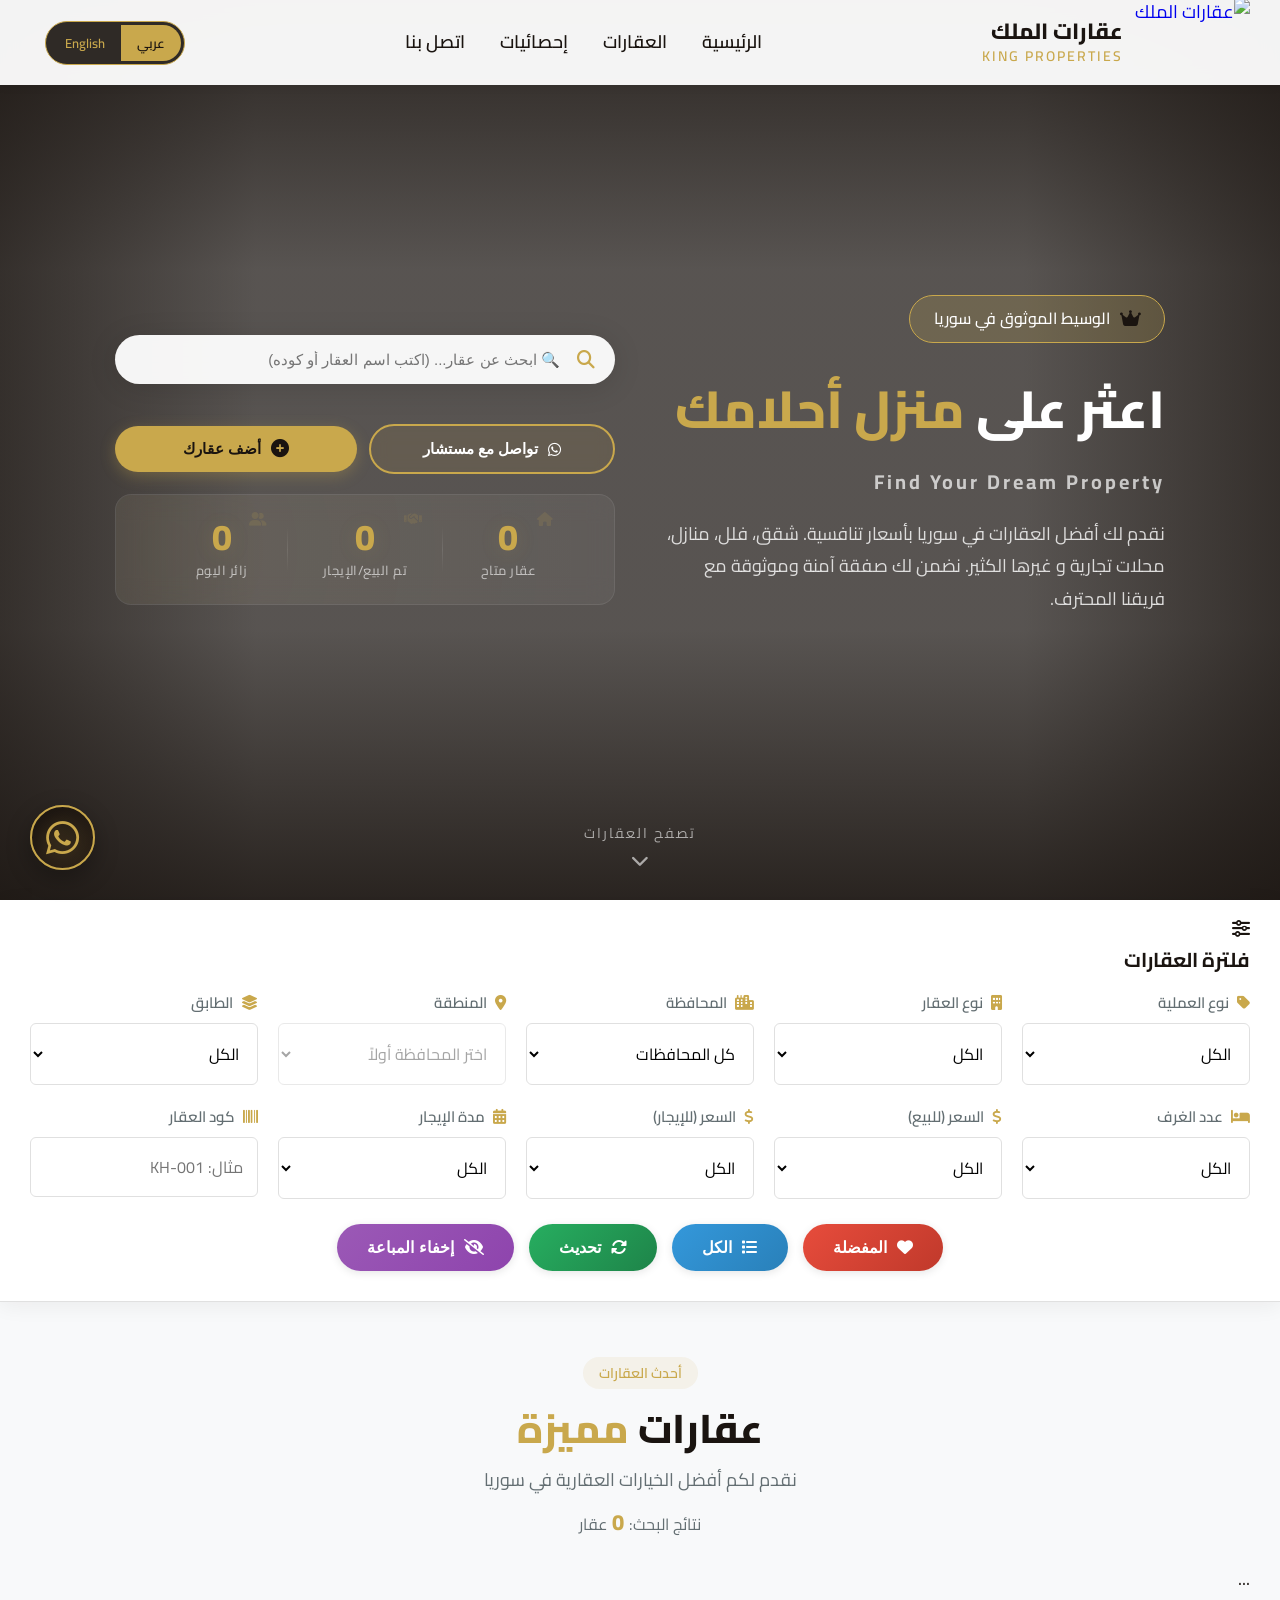
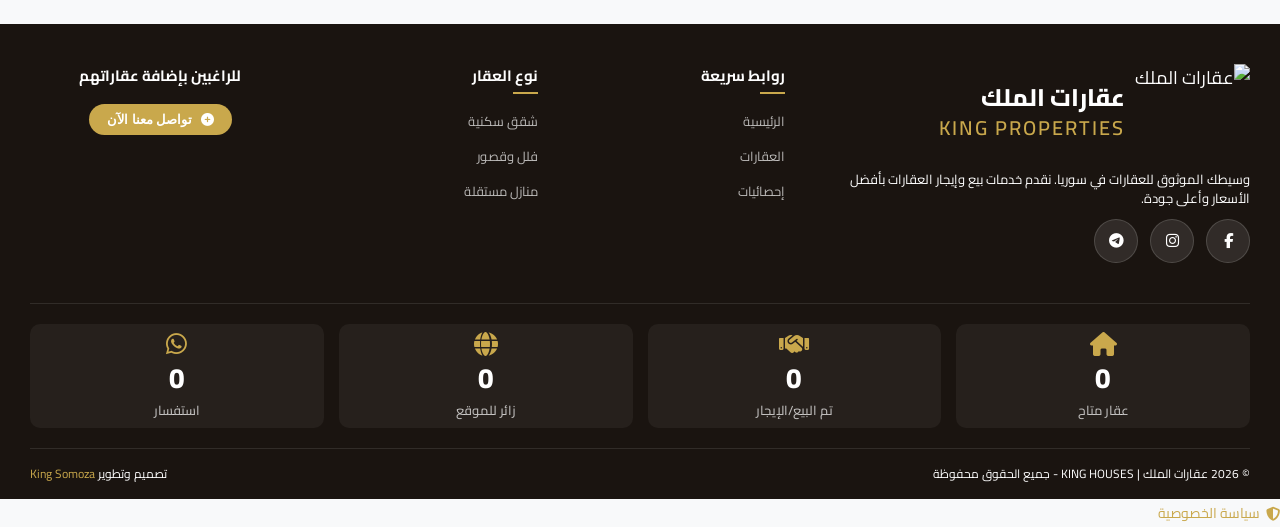
==== commit 4023f72e: "Add files via upload" ====
--- a/index.html
+++ b/index.html
@@ -83,39 +83,58 @@
 <section class="hero" id="hero">
     <div class="container">
         <div class="hero-content">
+            <!-- النص الرئيسي (الجهة اليمنى في العربية) -->
             <div class="hero-text">
                 <div class="hero-badge"><i class="fas fa-crown"></i><span>الوسيط الموثوق في سوريا</span></div>
                 <h1 class="hero-title-ar"><span data-i18n="hero_title">اعثر على</span> <span class="gold-text" data-i18n="hero_title_span">منزل أحلامك</span></h1>                
                 <h2 class="hero-title-en" data-i18n="hero_subtitle">Find Your Dream Property</h2>
                 <p class="hero-description">نقدم لك أفضل العقارات في سوريا بأسعار تنافسية. شقق، فلل، منازل، محلات تجارية و غيرها الكثير. نضمن لك صفقة آمنة وموثوقة مع فريقنا المحترف.</p>
-                <div class="hero-search">
-                    <div class="hero-search-wrapper">
-                        <div class="hero-search-input-group">
-                            <i class="fas fa-search search-icon-hero"></i>
-                            <input type="text" id="heroSearchInput" class="hero-search-input" placeholder=" ابحث عن عقار... (اكتب اسم العقار أو كوده)" autocomplete="off">
-                            <button id="heroClearSearchBtn" class="hero-clear-search" style="display: none;">
-                                <i class="fas fa-times-circle"></i>
-                            </button>
-                        </div>
-                        <div id="heroSearchDropdown" class="hero-search-dropdown" style="display: none;"></div>
-                    </div>
-                    <button class="btn-outline" onclick="openContactModal()" style="margin-top: 15px;">
+            </div>
+            
+            <!-- ===== الجانب الأيسر (شريط البحث + أزرار + إحصائيات) ===== -->
+            <div class="hero-side-panel">
+                <!-- شريط البحث -->
+                <div class="hero-search-wrapper">
+                    <div class="hero-search-input-group">
+                        <i class="fas fa-search search-icon-hero"></i>
+                        <input type="text" id="heroSearchInput" class="hero-search-input" placeholder=" ابحث عن عقار... (اكتب اسم العقار أو كوده)" autocomplete="off">
+                        <button id="heroClearSearchBtn" class="hero-clear-search" style="display: none;">
+                            <i class="fas fa-times-circle"></i>
+                        </button>
+                    </div>
+                    <div id="heroSearchDropdown" class="hero-search-dropdown" style="display: none;"></div>
+                </div>
+                
+                <!-- الأزرار -->
+                <div class="hero-buttons-row">
+                    <button class="btn-outline" onclick="openContactModal()">
                         <i class="fab fa-whatsapp"></i><span>تواصل مع مستشار</span>
                     </button>
-                </div>
-            </div>
-            <div class="hero-stats" id="heroStats">
-                <div class="stat-card">
-                    <div class="stat-number" id="heroAvailable">0</div>
-                    <div class="stat-label">عقار متاح</div>
-                </div>
-                <div class="stat-card">
-                    <div class="stat-number" id="heroSold">0</div>
-                    <div class="stat-label">تم البيع/الإيجار</div>
-                </div>
-                <div class="stat-card">
-                    <div class="stat-number" id="heroVisitors">0</div>
-                    <div class="stat-label">مجموع الزوار</div>
+                    <button class="btn-add-property" onclick="openAddPropertyModal()">
+                        <i class="fas fa-plus-circle"></i>
+                        <span data-i18n="add_property_btn_header">أضف عقارك</span>
+                    </button>
+                </div>
+                
+                <!-- الإحصائيات -->
+                <div class="hero-stats-luxury">
+                    <div class="stat-card-luxury">
+                        <div class="stat-number-luxury" id="heroAvailable">0</div>
+                        <div class="stat-label-luxury">عقار متاح</div>
+                        <div class="stat-icon-luxury"><i class="fas fa-home"></i></div>
+                    </div>
+                    <div class="stat-divider-luxury"></div>
+                    <div class="stat-card-luxury">
+                        <div class="stat-number-luxury" id="heroSold">0</div>
+                        <div class="stat-label-luxury">تم البيع/الإيجار</div>
+                        <div class="stat-icon-luxury"><i class="fas fa-handshake"></i></div>
+                    </div>
+                    <div class="stat-divider-luxury"></div>
+                    <div class="stat-card-luxury">
+                        <div class="stat-number-luxury" id="heroVisitors">0</div>
+                        <div class="stat-label-luxury">زائر اليوم</div>
+                        <div class="stat-icon-luxury"><i class="fas fa-user-friends"></i></div>
+                    </div>
                 </div>
             </div>
         </div>
@@ -262,9 +281,9 @@
 
             <div class="footer-contact">
                 <h4>للراغبين بإضافة عقاراتهم</h4>
-                <button class="footer-contact-btn" onclick="openContactModal()">
-                    <i class="fas fa-headset"></i>
-                    <span>تواصل معنا الآن</span>
+                <button class="footer-contact-btn" onclick="openAddPropertyModal()">
+                    <i class="fas fa-plus-circle"></i>
+                    <span data-i18n="add_property_btn_footer">أضف عقارك الآن</span>
                 </button>
             </div>
 
@@ -303,70 +322,67 @@
 
 <!-- ===== CONTACT MODAL ===== -->
 <div class="modal-overlay" id="contactModal">
-    <div class="modal-container">
+    <div class="modal-container modal-contact">
         <div class="modal-header">
             <div class="modal-title">
-                <i class="fas fa-headset"></i>
-                <h3>تواصل مع فريق عقارات الملك</h3>
+                <i class="fas fa-phone-alt" style="color: var(--primary);"></i>
+                <h3 data-i18n="contact_whatsapp_title">📞 تواصل معنا</h3>
             </div>
             <button class="modal-close" onclick="closeContactModal()">✕</button>
         </div>
         
-        <div id="contactFormBody" class="modal-body">
-            <div class="contact-greeting">
-                <i class="fas fa-smile-wink"></i>
-                <p>أهلاً بك! سجل بياناتك وسنرسل لك تفاصيل العقار على واتساب</p>
-            </div>
-            <input type="hidden" id="contactPropId" value="">
-            
-            <div class="form-row">
-                <div class="form-group">
-                    <label for="firstName">الاسم الأول <span class="required">*</span></label>
-                    <input type="text" id="firstName" class="form-input" placeholder="أدخل اسمك الأول">
-                </div>
-                <div class="form-group">
-                    <label for="lastName">الاسم الأخير <span class="required">*</span></label>
-                    <input type="text" id="lastName" class="form-input" placeholder="أدخل اسم العائلة">
-                </div>               
-            </div>
-            
-            <div class="form-group">
-                <label for="phoneNumber">رقم الهاتف <span class="required">*</span></label>
-                <div class="phone-group">
-                    <select id="phoneCountry" class="phone-select"></select>
-                    <input type="tel" id="phoneNumber" class="form-input phone-input" placeholder="987654321">
-                </div>
-            </div>
-            
-            <div class="form-group">
-                <label for="contactNote"><i class="fas fa-pen-alt"></i> ملاحظات إضافية</label>
-                <textarea id="contactNote" rows="3" placeholder="أخبرنا عن احتياجاتك..."></textarea>
-            </div>
-            
-            <div class="privacy-consent" style="margin: 15px 0;">
-                <input type="checkbox" id="privacyConsentCheckbox" checked>
-                <label for="privacyConsentCheckbox">
-                    أوافق على تخزين بياناتي ومعالجتها وفقاً لـ <a href="#" onclick="openPrivacyModal(); return false;">سياسة الخصوصية</a>
-                </label>
-            </div>
-            
-            <button class="submit-btn" onclick="submitContactRequest()">
-                <i class="fas fa-paper-plane"></i>
-                <span>تأكيد الطلب</span>
-            </button>
-        </div>
-        
-        <div id="contactThanks" class="modal-thanks" style="display:none;">
-            <div class="thanks-icon">✅</div>
-            <h3>تم استلام طلبك بنجاح!</h3>
-            <p id="thanksMessage"></p>
-            <div style="margin: 20px 0;">
-                <p><i class="fab fa-whatsapp" style="color:#25D366;"></i> رقم واتسابنا: <strong>+963 932 168 293</strong></p>
-            </div>
-            <button class="whatsapp-btn" onclick="closeContactModal()">
-                <i class="fas fa-check"></i>
-                <span>إغلاق</span>
-            </button>
+        <div class="modal-body contact-simple-body">
+            <!-- عبارة ترحيبية -->
+            <div class="contact-welcome">
+                <p class="welcome-text" data-i18n="contact_whatsapp_welcome">🌟 نحن هنا لخدمتك! تواصل معنا مباشرة عبر واتساب</p>
+                <p class="welcome-sub" data-i18n="contact_whatsapp_sub">فريق عقارات الملك ينتظر استفسارك</p>
+            </div>
+
+            <!-- رقم الهاتف مع زر النسخ -->
+            <div class="phone-display-card">
+                <div class="phone-number-wrapper">
+                    <div class="whatsapp-icon-wrapper">
+                        <i class="fab fa-whatsapp whatsapp-icon"></i>
+                    </div>
+                    <span class="phone-number" id="contactPhoneNumber">+963 932 168 293</span>
+                    <button class="copy-phone-btn" onclick="copyContactPhone()" title="نسخ الرقم">
+                        <i class="fas fa-copy"></i>
+                        <span data-i18n="contact_whatsapp_copy">نسخ</span>
+                    </button>
+                </div>
+                <div class="phone-hint">
+                    <i class="fas fa-clock"></i>
+                    <span data-i18n="contact_whatsapp_available">متاحون على مدار الساعة</span>
+                </div>
+            </div>
+
+            <!-- رمز QR -->
+            <div class="qr-section">
+                <div class="qr-container">
+                    <img src="https://api.qrserver.com/v1/create-qr-code/?size=200x200&data=https://wa.me/963932168293" 
+                         alt="رمز QR للواتساب" 
+                         class="qr-code"
+                         id="qrCodeImage"
+                         loading="lazy">
+                    <div class="qr-label">
+                        <i class="fas fa-qrcode"></i>
+                        <span data-i18n="contact_whatsapp_scan">امسح الرمز للتواصل مباشرة</span>
+                    </div>
+                </div>
+            </div>
+
+            <!-- زر فتح واتساب -->
+            <a href="https://wa.me/963932168293" target="_blank" class="whatsapp-main-btn">
+                <i class="fab fa-whatsapp"></i>
+                <span data-i18n="contact_whatsapp_btn">تواصل الآن عبر واتساب</span>
+                <i class="fas fa-arrow-left"></i>
+            </a>
+
+            <!-- رسالة إضافية -->
+            <div class="contact-footer-msg">
+                <i class="fas fa-heart" style="color: var(--primary);"></i>
+                <span data-i18n="contact_whatsapp_footer">نحن متشوقون لمساعدتك في العثور على منزل أحلامك</span>
+            </div>
         </div>
     </div>
 </div>
@@ -529,15 +545,180 @@
 <!-- ===== FLOATING BUTTON ===== -->
 <div class="floating-contact-btn" onclick="openContactModal()">
     <div class="floating-icon">
-        <i class="fas fa-headset"></i>
+        <i class="fab fa-whatsapp whatsapp-float-icon"></i>
     </div>
     <div class="floating-pulse"></div>
-    <span class="floating-tooltip">طلب استشارة</span>
+    <span class="floating-tooltip">📞 تواصل معنا</span>
 </div>
 
 <!-- ===== TOAST & SCROLL TOP ===== -->
 <div id="toast" class="toast-notification"></div>
 <button id="scrollTopBtn" class="scroll-top-btn" onclick="scrollToTop()"><i class="fas fa-arrow-up"></i></button>
+
+<!-- ===== ADD PROPERTY MODAL ===== -->
+<div class="modal-overlay" id="addPropertyModal">
+    <div class="modal-container modal-large">
+        <div class="modal-header">
+            <div class="modal-title">
+                <i class="fas fa-plus-circle" style="color: var(--primary);"></i>
+                <h3 data-i18n="add_property_title">إضافة عقار جديد</h3>
+            </div>
+            <button class="modal-close" onclick="closeAddPropertyModal()">✕</button>
+        </div>
+        <div style="background: rgba(201,168,76,0.1); padding: 15px; border-radius: 12px; margin-bottom: 20px; text-align: center; border: 1px solid var(--primary);">
+            <i class="fas fa-info-circle" style="color: var(--primary); font-size: 20px;"></i>
+            <p style="margin-top: 5px; font-weight: 500;" data-i18n="add_property_subtitle">يرجى ملء البيانات التالية وسنقوم بإضافة عقارك في أقرب وقت</p>
+            <p style="margin-top: 5px; font-size: 14px; color: var(--gray);" data-i18n="add_property_subtitle_note">📌 يتم تحديد النسبة المئوية بعد التأكيد</p>
+        </div>
+            
+            <form id="addPropertyForm" onsubmit="submitAddProperty(event)">
+                <!-- بيانات المالك -->
+                <div style="background: #f8f9fa; padding: 15px; border-radius: 12px; margin-bottom: 20px;">
+                    <h4 style="margin-bottom: 15px; color: var(--primary);"><i class="fas fa-user"></i> <span data-i18n="add_property_owner_data">بيانات المالك</span></h4>
+                    <div class="form-row">
+                        <div class="form-group">
+                            <label for="ownerName"><span data-i18n="add_property_owner_name">الاسم الكامل</span> <span class="required">*</span></label>
+                            <input type="text" id="ownerName" class="form-input" data-i18n-placeholder="add_property_owner_name_placeholder" placeholder="أدخل اسمك الكامل" required>
+                        </div>
+                        <div class="form-group">
+                            <label for="ownerPhone"><span data-i18n="add_property_owner_phone">رقم الهاتف</span> <span class="required">*</span></label>
+                            <input type="tel" id="ownerPhone" class="form-input" data-i18n-placeholder="add_property_owner_phone_placeholder" placeholder="09XXXXXXXX" required>
+                        </div>
+                    </div>
+                </div>
+                
+                <!-- بيانات العقار -->
+                <div style="background: #f8f9fa; padding: 15px; border-radius: 12px; margin-bottom: 20px;">
+                    <h4 style="margin-bottom: 15px; color: var(--primary);"><i class="fas fa-building"></i> <span data-i18n="add_property_property_data">بيانات العقار</span></h4>
+                    
+                    <div class="form-row">
+                        <div class="form-group">
+                            <label for="propertyTitle"><span data-i18n="add_property_title_label">اسم العقار</span> <span class="required">*</span></label>
+                            <input type="text" id="propertyTitle" class="form-input" data-i18n-placeholder="add_property_title_placeholder" placeholder="مثال: شقة فاخرة في دمشق" required>
+                        </div>
+                        <div class="form-group">
+                            <label for="propertyPrice"><span data-i18n="add_property_price_label">السعر</span> <span class="required">*</span></label>
+                            <input type="text" id="propertyPrice" class="form-input" data-i18n-placeholder="add_property_price_placeholder" placeholder="مثال: 25000$" required>
+                        </div>
+                    </div>
+                    
+                    <div class="form-row">
+                        <div class="form-group">
+                            <label for="propertyType"><span data-i18n="add_property_type_label">نوع العقار</span> <span class="required">*</span></label>
+                            <select id="propertyType" class="filter-select" required>
+                                <option value="" data-i18n="add_property_type_placeholder">اختر النوع</option>
+                                <option value="apartment" data-i18n="add_property_type_apartment">شقة</option>
+                                <option value="house" data-i18n="add_property_type_house">منزل</option>
+                                <option value="villa" data-i18n="add_property_type_villa">فيلا</option>
+                                <option value="shop" data-i18n="add_property_type_shop">محل تجاري</option>
+                                <option value="land" data-i18n="add_property_type_land">أرض</option>
+                            </select>
+                        </div>
+                        <div class="form-group">
+                            <label for="propertyArea"><span data-i18n="add_property_area_label">المساحة (م²)</span> <span class="required">*</span></label>
+                            <input type="number" id="propertyArea" class="form-input" data-i18n-placeholder="add_property_area_placeholder" placeholder="مثال: 150" required>
+                        </div>
+                    </div>
+
+                    <!-- ✅ حقل الموقع (محافظة + منطقة) -->
+                    <div class="form-row">
+                        <div class="form-group">
+                            <label for="propertyGovernorate"><span data-i18n="add_property_governorate_label">المحافظة</span> <span class="required">*</span></label>
+                            <select id="propertyGovernorate" class="filter-select" required>
+                                <option value="" data-i18n="add_property_governorate_placeholder">اختر المحافظة</option>
+                                <option value="دمشق">دمشق</option>
+                                <option value="حلب">حلب</option>
+                                <option value="حمص">حمص</option>
+                                <option value="اللاذقية">اللاذقية</option>
+                                <option value="طرطوس">طرطوس</option>
+                                <option value="حماة">حماة</option>
+                                <option value="دير الزور">دير الزور</option>
+                                <option value="الحسكة">الحسكة</option>
+                                <option value="الرقة">الرقة</option>
+                                <option value="إدلب">إدلب</option>
+                                <option value="درعا">درعا</option>
+                                <option value="السويداء">السويداء</option>
+                                <option value="القنيطرة">القنيطرة</option>
+                            </select>
+                        </div>
+                        <div class="form-group">
+                            <label for="propertyDistrict"><span data-i18n="add_property_district_label">المنطقة</span> <span class="required">*</span></label>
+                            <input type="text" id="propertyDistrict" class="form-input" data-i18n-placeholder="add_property_district_placeholder" placeholder="مثال: المهاجرين" required>
+                        </div>
+                    </div>
+
+                    <!-- ✅  و التشطيب حقل نوع الملكية -->
+                    <!-- ✅ حقل نوع الملكية + التشطيب (صف واحد) -->
+                    <div class="form-row">
+                        <div class="form-group">
+                            <label for="propertyOwnership"><span data-i18n="add_property_ownership_label">نوع الملكية</span></label>
+                            <select id="propertyOwnership" class="filter-select">
+                                <option value="" data-i18n="add_property_ownership_placeholder">اختر نوع الملكية</option>
+                                <option value="طابو أخضر" data-i18n="add_property_ownership_owned">طابو أخضر</option>
+                                <option value="مشاع" data-i18n="add_property_ownership_shared">مشاع (أسهم)</option>
+                                <option value="حكم محكمة" data-i18n="add_property_ownership_court">حكم محكمة</option>
+                            </select>
+                        </div>
+                        <div class="form-group">
+                            <label for="propertyFinishing"><span data-i18n="add_property_finishing_label">نوع التشطيب</span></label>
+                            <select id="propertyFinishing" class="filter-select">
+                                <option value="" data-i18n="add_property_finishing_placeholder">اختر نوع التشطيب</option>
+                                <option value="فاخر" data-i18n="add_property_finishing_luxury">فاخر</option>
+                                <option value="جيد" data-i18n="add_property_finishing_good">جيد</option>
+                                <option value="عادي" data-i18n="add_property_finishing_normal">عادي</option>
+                                <option value="غير مكتمل" data-i18n="add_property_finishing_unfinished">غير مكتمل</option>
+                            </select>
+                        </div>
+                    </div>
+                    
+                    <div class="form-row">
+                        <div class="form-group">
+                            <label for="propertyRooms"><span data-i18n="add_property_rooms_label">عدد الغرف</span></label>
+                            <input type="number" id="propertyRooms" class="form-input" data-i18n-placeholder="add_property_rooms_placeholder" placeholder="مثال: 3">
+                        </div>
+                        <div class="form-group">
+                            <label for="propertyBathrooms"><span data-i18n="add_property_bathrooms_label">عدد الحمامات</span></label>
+                            <input type="number" id="propertyBathrooms" class="form-input" data-i18n-placeholder="add_property_bathrooms_placeholder" placeholder="مثال: 2">
+                        </div>
+                    </div>
+                    
+                    <div class="form-group">
+                        <label for="propertyDescription"><span data-i18n="add_property_description_label">وصف العقار</span></label>
+                        <textarea id="propertyDescription" rows="4" class="form-input" data-i18n-placeholder="add_property_description_placeholder" placeholder="اكتب وصفاً مفصلاً للعقار..."></textarea>
+                    </div>
+
+                    <!-- ✅ رفع الصور (سحب وإفلات) -->
+                    <div class="form-group">
+                        <label><span data-i18n="add_property_images_label">صور العقار</span></label>
+                        <div id="dropZone" style="border: 2px dashed #ddd; border-radius: 12px; padding: 30px; text-align: center; background: #fafafa; cursor: pointer; transition: all 0.3s ease;">
+                            <i class="fas fa-cloud-upload-alt" style="font-size: 40px; color: var(--primary);"></i>
+                            <p style="margin-top: 10px; color: #666;" data-i18n="add_property_drop_zone">اسحب الصور هنا أو اضغط للاختيار</p>
+                            <input type="file" id="propertyImagesInput" accept="image/*" multiple style="display: none;">
+                            <button type="button" onclick="document.getElementById('propertyImagesInput').click()" style="background: var(--primary); color: white; border: none; padding: 8px 20px; border-radius: 30px; margin-top: 10px; cursor: pointer;">
+                                <i class="fas fa-plus"></i> <span data-i18n="add_property_select_images">اختر الصور</span>
+                            </button>
+                        </div>
+                        <div id="imagePreview" style="display: flex; flex-wrap: wrap; gap: 10px; margin-top: 10px;"></div>
+                        <input type="hidden" id="propertyImages" value="">
+                    </div>
+
+                    <!-- ✅ رابط الخريطة (اختياري) -->
+                    <div class="form-group">
+                        <label for="propertyMap"><span data-i18n="add_property_map_label">رابط الموقع على الخريطة (اختياري)</span></label>
+                        <input type="text" id="propertyMap" class="form-input" data-i18n-placeholder="add_property_map_placeholder" placeholder="https://www.google.com/maps?q=33.5,36.3">
+                    </div>
+                </div>
+                
+                <!-- تم إزالة خانة الموافقة على سياسة الخصوصية -->
+                
+                <button type="submit" class="submit-btn" style="width: 100%;">
+                    <i class="fas fa-paper-plane"></i>
+                    <span data-i18n="add_property_submit">إرسال طلب الإضافة</span>
+                </button>
+            </form>
+        </div>
+    </div>
+</div>
 
 <!-- ===== SCRIPTS ===== -->
 <script>
--- a/style.css
+++ b/style.css
@@ -799,18 +799,31 @@
     justify-content: space-between;
     padding-top: 15px;
     border-top: 1px solid #eee;
-}
+    gap: 12px;
+    flex-wrap: wrap;
+}
+
 .card-price {
     font-size: 28px;
     font-weight: 800;
     color: var(--primary);
 }
-.card-price span { font-size: 20px; font-weight: 700; }
+
+.card-price span {
+    font-size: 20px;
+    font-weight: 700;
+}
+
+.card-footer .btn-more {
+    flex-shrink: 0;
+}
+
+/* ===== زر عرض المزيد ===== */
 .btn-more {
     background: var(--primary);
     color: var(--secondary);
     border: none;
-    padding: 12px 28px;
+    padding: 14px 32px;
     border-radius: 30px;
     cursor: pointer;
     font-weight: 700;
@@ -818,15 +831,113 @@
     transition: var(--transition);
     display: inline-flex;
     align-items: center;
-    gap: 8px;
+    gap: 10px;
     box-shadow: 0 2px 6px rgba(0,0,0,0.1);
+    min-width: 140px;
+    justify-content: center;
 }
 
 .btn-more:hover {
     background: var(--primary-dark);
-    transform: translateY(-2px);
+    transform: translateY(-3px);
     box-shadow: var(--shadow-gold);
 }
+
+.btn-more i {
+    font-size: 18px;
+    transition: transform 0.3s ease;
+}
+
+.btn-more:hover i {
+    transform: translateX(-4px);
+}
+
+/* ===== تذييل البطاقة ===== */
+.card-footer {
+    display: flex;
+    align-items: center;
+    justify-content: space-between;
+    padding-top: 15px;
+    border-top: 1px solid #eee;
+    gap: 12px;
+    flex-wrap: wrap;
+}
+
+.card-price {
+    font-size: 28px;
+    font-weight: 800;
+    color: var(--primary);
+}
+
+.card-price span {
+    font-size: 20px;
+    font-weight: 700;
+}
+
+.card-footer .btn-more {
+    flex-shrink: 0;
+}
+
+/* ===== شاشات متوسطة ===== */
+@media (max-width: 1024px) {
+    .btn-more {
+        padding: 12px 24px;
+        font-size: 16px;
+        min-width: 120px;
+    }
+    
+    .card-price {
+        font-size: 24px;
+    }
+}
+
+/* ===== جوال ===== */
+@media (max-width: 768px) {
+    .btn-more {
+        padding: 12px 20px;
+        font-size: 16px;
+        min-width: 110px;
+        border-radius: 25px;
+    }
+    
+    .btn-more i {
+        font-size: 16px;
+    }
+    
+    .card-price {
+        font-size: 22px;
+    }
+    
+    .card-footer {
+        padding-top: 12px;
+        gap: 10px;
+    }
+}
+
+/* ===== جوال صغير ===== */
+@media (max-width: 480px) {
+    .btn-more {
+        padding: 10px 16px;
+        font-size: 14px;
+        min-width: 100px;
+        border-radius: 20px;
+    }
+    
+    .btn-more i {
+        font-size: 14px;
+    }
+    
+    .card-price {
+        font-size: 18px;
+    }
+    
+    .card-footer {
+        flex-direction: row;
+        align-items: center;
+        gap: 8px;
+    }
+}
+
 .sold-overlay {
     position: absolute;
     top: 0;
@@ -1438,9 +1549,211 @@
 }
 
 /* ============================================
-   FLOATING BUTTON
+   CONTACT MODAL - SIMPLE VERSION
    ============================================ */
-.floating-contact-btn {
+
+   .modal-container.modal-contact {
+    max-width: 480px;
+    border-radius: 20px;
+    overflow: hidden;
+}
+
+.contact-simple-body {
+    padding: 20px 25px 30px !important;
+    text-align: center;
+}
+
+/* الترحيب */
+.contact-welcome {
+    margin-bottom: 20px;
+}
+
+.welcome-text {
+    font-size: 20px;
+    font-weight: 700;
+    color: var(--secondary);
+    margin-bottom: 5px;
+}
+
+.welcome-sub {
+    font-size: 14px;
+    color: var(--gray);
+}
+
+/* بطاقة رقم الهاتف */
+.phone-display-card {
+    background: linear-gradient(135deg, #1A1410, #2C2218);
+    border-radius: 16px;
+    padding: 20px;
+    margin-bottom: 20px;
+    border: 1px solid var(--primary);
+}
+
+.phone-number-wrapper {
+    display: flex;
+    align-items: center;
+    justify-content: center;
+    gap: 12px;
+    flex-wrap: wrap;
+}
+
+.whatsapp-icon {
+    font-size: 28px;
+    color: #25D366;
+}
+
+.phone-number {
+    font-size: 24px;
+    font-weight: 800;
+    color: var(--white);
+    direction: ltr;
+    letter-spacing: 0.5px;
+}
+
+.copy-phone-btn {
+    background: rgba(255,255,255,0.1);
+    border: 1px solid rgba(255,255,255,0.2);
+    color: var(--white);
+    padding: 6px 16px;
+    border-radius: 30px;
+    cursor: pointer;
+    transition: all 0.3s ease;
+    display: inline-flex;
+    align-items: center;
+    gap: 6px;
+    font-size: 13px;
+    font-weight: 600;
+}
+
+.copy-phone-btn:hover {
+    background: var(--primary);
+    color: var(--secondary);
+    transform: scale(1.05);
+}
+
+.copy-phone-btn.copied {
+    background: #27ae60;
+    color: white;
+}
+
+.phone-hint {
+    margin-top: 12px;
+    color: rgba(255,255,255,0.6);
+    font-size: 13px;
+    display: flex;
+    align-items: center;
+    justify-content: center;
+    gap: 6px;
+}
+
+/* قسم QR */
+.qr-section {
+    margin-bottom: 20px;
+}
+
+.qr-container {
+    display: inline-block;
+    background: var(--white);
+    padding: 15px;
+    border-radius: 16px;
+    box-shadow: 0 4px 20px rgba(0,0,0,0.08);
+    border: 1px solid #eee;
+}
+
+.qr-code {
+    width: 160px;
+    height: 160px;
+    display: block;
+    margin: 0 auto;
+}
+
+.qr-label {
+    display: flex;
+    align-items: center;
+    justify-content: center;
+    gap: 6px;
+    margin-top: 10px;
+    font-size: 13px;
+    color: var(--gray);
+}
+
+.qr-label i {
+    color: var(--primary);
+}
+
+/* زر واتساب الرئيسي */
+.whatsapp-main-btn {
+    display: inline-flex;
+    align-items: center;
+    justify-content: center;
+    gap: 12px;
+    background: #25D366;
+    color: var(--white);
+    border: none;
+    padding: 14px 32px;
+    border-radius: 50px;
+    font-size: 18px;
+    font-weight: 700;
+    cursor: pointer;
+    transition: all 0.3s ease;
+    text-decoration: none;
+    width: 100%;
+    box-shadow: 0 4px 15px rgba(37,211,102,0.3);
+}
+
+.whatsapp-main-btn:hover {
+    transform: translateY(-3px);
+    box-shadow: 0 8px 25px rgba(37,211,102,0.4);
+    color: var(--white);
+}
+
+.whatsapp-main-btn i {
+    font-size: 24px;
+}
+
+/* تذييل المودال */
+.contact-footer-msg {
+    margin-top: 20px;
+    padding-top: 15px;
+    border-top: 1px solid #eee;
+    display: flex;
+    align-items: center;
+    justify-content: center;
+    gap: 8px;
+    font-size: 14px;
+    color: var(--gray);
+}
+
+/* ===== استجابة للجوال ===== */
+@media (max-width: 480px) {
+    .modal-container.modal-contact {
+        max-width: 95%;
+    }
+    
+    .phone-number {
+        font-size: 20px;
+    }
+    
+    .qr-code {
+        width: 130px;
+        height: 130px;
+    }
+    
+    .whatsapp-main-btn {
+        font-size: 15px;
+        padding: 12px 20px;
+    }
+    
+    .welcome-text {
+        font-size: 17px;
+    }
+}
+
+/* ============================================
+   FLOATING BUTTON - GOLD WHATSAPP VERSION
+   ============================================ */
+
+   .floating-contact-btn {
     position: fixed;
     bottom: 30px;
     left: 30px;
@@ -1451,38 +1764,56 @@
     justify-content: center;
     animation: floatAnim 2s ease-in-out infinite;
 }
+
 .floating-icon {
     width: 65px;
     height: 65px;
-    background: linear-gradient(135deg, #C9A84C, #1A1410);
+    background: linear-gradient(145deg, #1A1410, #2C2218);
     border-radius: 50%;
     display: flex;
     align-items: center;
     justify-content: center;
     box-shadow: 0 8px 25px rgba(0,0,0,0.3);
     transition: all 0.3s ease;
-    border: 2px solid #C9A84C;
+    border: 2px solid var(--primary);
     position: relative;
 }
-.floating-icon i {
-    font-size: 30px;
-    color: #C9A84C;
+
+.whatsapp-float-icon {
+    font-size: 38px;
+    color: var(--primary);
     transition: all 0.3s ease;
-}
+    filter: drop-shadow(0 2px 8px rgba(201, 168, 76, 0.3));
+}
+
+.floating-contact-btn:hover .floating-icon {
+    transform: scale(1.12);
+    box-shadow: 0 12px 35px rgba(201, 168, 76, 0.4);
+    border-color: var(--primary-light);
+    background: linear-gradient(145deg, #2C2218, #1A1410);
+}
+
+.floating-contact-btn:hover .whatsapp-float-icon {
+    color: var(--primary-light);
+    transform: scale(1.05);
+    filter: drop-shadow(0 2px 12px rgba(201, 168, 76, 0.5));
+}
+
 .floating-pulse {
     position: absolute;
     width: 65px;
     height: 65px;
-    background: rgba(201,168,76,0.4);
+    background: rgba(201, 168, 76, 0.3);
     border-radius: 50%;
-    animation: pulse 1.8s ease-out infinite;
+    animation: pulseGold 1.8s ease-out infinite;
     z-index: -1;
 }
+
 .floating-tooltip {
     position: absolute;
     right: 80px;
     background: #1A1410;
-    color: #C9A84C;
+    color: var(--primary);
     padding: 8px 18px;
     border-radius: 40px;
     font-size: 14px;
@@ -1492,9 +1823,10 @@
     visibility: hidden;
     transition: all 0.3s ease;
     box-shadow: 0 4px 15px rgba(0,0,0,0.2);
-    border-right: 3px solid #C9A84C;
+    border-right: 3px solid var(--primary);
     font-family: 'Cairo', sans-serif;
 }
+
 .floating-tooltip::before {
     content: '';
     position: absolute;
@@ -1505,32 +1837,53 @@
     border-style: solid;
     border-color: transparent #1A1410 transparent transparent;
 }
-.floating-contact-btn:hover .floating-icon {
-    transform: scale(1.1);
-    box-shadow: 0 12px 30px rgba(201,168,76,0.5);
-    background: linear-gradient(135deg, #1A1410, #C9A84C);
-}
-.floating-contact-btn:hover .floating-icon i {
-    color: #FFFFFF;
-    transform: scale(1.05);
-}
+
 .floating-contact-btn:hover .floating-tooltip {
     opacity: 1;
     visibility: visible;
     right: 90px;
 }
+
 .floating-contact-btn:hover .floating-pulse {
     animation: none;
 }
 
-@keyframes pulse {
-    0% { transform: scale(1); opacity: 0.8; }
+@keyframes pulseGold {
+    0% { transform: scale(1); opacity: 0.6; }
     70% { transform: scale(1.5); opacity: 0; }
     100% { transform: scale(1.8); opacity: 0; }
 }
+
 @keyframes floatAnim {
     0%, 100% { transform: translateY(0); }
     50% { transform: translateY(-8px); }
+}
+
+/* ===== استجابة للجوال ===== */
+@media (max-width: 768px) {
+    .floating-contact-btn { 
+        bottom: 15px; 
+        left: 15px; 
+    }
+    .floating-icon { 
+        width: 50px; 
+        height: 50px; 
+    }
+    .whatsapp-float-icon {
+        font-size: 28px;
+    }
+    .floating-pulse {
+        width: 50px;
+        height: 50px;
+    }
+    .floating-tooltip {
+        font-size: 12px;
+        padding: 5px 12px;
+        right: 60px;
+    }
+    .floating-contact-btn:hover .floating-tooltip {
+        right: 65px;
+    }
 }
 
 /* ============================================
@@ -1644,6 +1997,163 @@
 }
 
 /* ============================================
+   SEARCH DROPDOWN - ENHANCED
+   ============================================ */
+
+   .hero-search-dropdown {
+    position: absolute !important;
+    top: calc(100% + 5px) !important;
+    left: 0 !important;
+    right: 0 !important;
+    background: white !important;
+    border-radius: 16px !important;
+    box-shadow: 0 15px 50px rgba(0,0,0,0.25) !important;
+    z-index: 999999 !important;
+    max-height: 400px !important;
+    overflow-y: auto !important;
+    border: 1px solid rgba(0,0,0,0.08) !important;
+}
+
+.hero-result-item {
+    display: flex;
+    align-items: center;
+    gap: 12px;
+    padding: 12px 15px;
+    border-bottom: 1px solid #eee;
+    cursor: pointer;
+    transition: 0.2s;
+}
+
+.hero-result-item:hover {
+    background: rgba(201,168,76,0.08);
+}
+
+.hero-result-image {
+    width: 60px;
+    height: 60px;
+    object-fit: cover;
+    border-radius: 10px;
+    flex-shrink: 0;
+}
+
+.hero-result-info {
+    flex: 1;
+    min-width: 0;
+}
+
+.hero-result-title {
+    font-size: 15px;
+    font-weight: 700;
+    color: var(--secondary);
+    white-space: nowrap;
+    overflow: hidden;
+    text-overflow: ellipsis;
+}
+
+.hero-result-code {
+    font-size: 11px;
+    color: var(--primary);
+    font-weight: 600;
+    background: rgba(201,168,76,0.12);
+    padding: 2px 10px;
+    border-radius: 12px;
+    display: inline-block;
+}
+
+.hero-result-type {
+    font-size: 11px;
+    color: var(--gray-dark);
+    font-weight: 500;
+    background: rgba(0,0,0,0.05);
+    padding: 2px 10px;
+    border-radius: 12px;
+    display: inline-block;
+}
+
+.hero-result-location {
+    font-size: 12px;
+    color: var(--gray);
+    margin-top: 2px;
+    display: flex;
+    align-items: center;
+    gap: 4px;
+}
+
+.hero-result-location i {
+    font-size: 11px;
+    color: var(--primary);
+}
+
+.hero-result-ownership {
+    font-size: 11px;
+    color: var(--gray);
+    margin-top: 1px;
+    display: flex;
+    align-items: center;
+    gap: 4px;
+}
+
+.hero-result-ownership i {
+    font-size: 10px;
+    color: var(--primary);
+}
+
+.hero-result-price {
+    font-size: 16px;
+    font-weight: 800;
+    color: var(--primary);
+    white-space: nowrap;
+    flex-shrink: 0;
+}
+
+/* ===== استجابة للجوال ===== */
+@media (max-width: 768px) {
+    .hero-search-dropdown {
+        position: fixed !important;
+        top: auto !important;
+        left: 10px !important;
+        right: 10px !important;
+        width: calc(100% - 20px) !important;
+        max-height: 300px !important;
+        z-index: 999999 !important;
+        margin-top: 5px !important;
+    }
+    
+    .hero-result-item {
+        padding: 10px !important;
+        gap: 10px !important;
+    }
+    
+    .hero-result-image {
+        width: 45px !important;
+        height: 45px !important;
+    }
+    
+    .hero-result-title {
+        font-size: 13px !important;
+        white-space: normal !important;
+        display: -webkit-box !important;
+        -webkit-line-clamp: 2 !important;
+        -webkit-box-orient: vertical !important;
+        overflow: hidden !important;
+    }
+    
+    .hero-result-price {
+        font-size: 14px !important;
+    }
+    
+    .hero-result-code,
+    .hero-result-type {
+        font-size: 10px !important;
+        padding: 1px 8px !important;
+    }
+    
+    .hero-result-location {
+        font-size: 11px !important;
+    }
+}
+
+/* ============================================
    RENT PERIOD
    ============================================ */
 .rent-period {
@@ -1711,6 +2221,8 @@
 html[dir="ltr"] .btn-more i { margin-left: 0; margin-right: 8px; }
 html[dir="ltr"] .btn-more i { transform: rotate(180deg); }
 
+
+
 /* ============================================
    RESPONSIVE - MOBILE FIRST
    ============================================ */
@@ -1732,6 +2244,15 @@
     .hero-stats { justify-content: center; }
     .footer-grid { grid-template-columns: 1fr 1fr; gap: 30px; }
     .stats-grid { grid-template-columns: repeat(2, 1fr); gap: 30px; }
+    .btn-more {
+        padding: 12px 24px;
+        font-size: 16px;
+        min-width: 120px;
+    }
+    
+    .card-price {
+        font-size: 24px;
+    }
 }
 
 /* Mobile */
@@ -1929,6 +2450,25 @@
     .floating-contact-btn { bottom: 15px !important; left: 15px !important; }
     .floating-icon { width: 50px !important; height: 50px !important; }
     .floating-icon i { font-size: 22px !important; }
+    .btn-more {
+        padding: 12px 20px;
+        font-size: 16px;
+        min-width: 110px;
+        border-radius: 25px;
+    }
+    
+    .btn-more i {
+        font-size: 16px;
+    }
+    
+    .card-price {
+        font-size: 22px;
+    }
+    
+    .card-footer {
+        padding-top: 12px;
+        gap: 10px;
+    }
 }
 
 /* Small phones */
@@ -1969,6 +2509,26 @@
     .footer-contact h4 { font-size: 12px; margin-bottom: 4px; }
     .footer-contact-btn { padding: 5px 12px; font-size: 11px; margin-top: 4px; }
     .footer-bottom { padding-top: 8px; font-size: 9px; }
+    .btn-more {
+        padding: 10px 16px;
+        font-size: 14px;
+        min-width: 100px;
+        border-radius: 20px;
+    }
+    
+    .btn-more i {
+        font-size: 14px;
+    }
+    
+    .card-price {
+        font-size: 18px;
+    }
+    
+    .card-footer {
+        flex-direction: row;
+        align-items: center;
+        gap: 8px;
+    }
 }
 
 /* ===== إصلاح نهائي لأزرار التواصل الاجتماعي ===== */
@@ -2446,4 +3006,563 @@
     .card-footer {
         padding-top: 6px !important;
     }
+}
+
+/* ============================================
+   ADD PROPERTY BUTTON & MODAL
+   ============================================ */
+
+/* زر أضف عقارك */
+.btn-add-property {
+    background: var(--primary);
+    color: var(--secondary);
+    border: none;
+    padding: 14px 32px;
+    border-radius: 60px;
+    font-weight: 700;
+    font-size: 16px;
+    cursor: pointer;
+    transition: all 0.3s ease;
+    display: inline-flex;
+    align-items: center;
+    gap: 12px;
+    box-shadow: 0 4px 15px rgba(201,168,76,0.3);
+    margin-top: 15px;
+}
+.btn-add-property:hover {
+    transform: translateY(-3px);
+    box-shadow: var(--shadow-gold);
+}
+.btn-add-property i {
+    font-size: 18px;
+}
+
+/* تحسين نموذج إضافة العقار */
+#addPropertyModal .modal-container {
+    max-width: 700px;
+}
+#addPropertyModal .form-row {
+    display: grid;
+    grid-template-columns: 1fr 1fr;
+    gap: 15px;
+}
+#addPropertyModal .form-group {
+    margin-bottom: 10px;
+}
+#addPropertyModal .form-group label {
+    display: block;
+    margin-bottom: 5px;
+    font-weight: 600;
+    font-size: 14px;
+}
+#addPropertyModal .form-group .required {
+    color: var(--danger);
+}
+#addPropertyModal .form-input,
+#addPropertyModal .filter-select {
+    width: 100%;
+    padding: 12px 14px;
+    border: 1px solid #ddd;
+    border-radius: 8px;
+    font-size: 15px;
+    font-family: inherit;
+    background: var(--white);
+    transition: var(--transition);
+}
+#addPropertyModal .form-input:focus,
+#addPropertyModal .filter-select:focus {
+    outline: none;
+    border-color: var(--primary);
+    box-shadow: 0 0 0 3px rgba(201,168,76,0.15);
+}
+#addPropertyModal textarea.form-input {
+    resize: vertical;
+    min-height: 100px;
+}
+
+/* استجابة للجوال */
+@media (max-width: 768px) {
+    .btn-add-property {
+        padding: 10px 20px;
+        font-size: 14px;
+        width: 100%;
+        justify-content: center;
+    }
+    #addPropertyModal .form-row {
+        grid-template-columns: 1fr;
+        gap: 10px;
+    }
+    #addPropertyModal .modal-container {
+        max-width: 95%;
+        padding: 15px;
+    }
+}
+
+/* ============================================
+   HERO BUTTONS ROW
+   ============================================ */
+
+   .hero-buttons-row {
+    display: flex;
+    gap: 15px;
+    align-items: center;
+    justify-content: center;
+    margin-top: 20px;
+    flex-wrap: wrap;
+}
+
+.hero-buttons-row .btn-outline {
+    margin-top: 0;
+    flex: 1;
+    min-width: 160px;
+    justify-content: center;
+}
+
+.hero-buttons-row .btn-add-property {
+    margin-top: 0;
+    flex: 1;
+    min-width: 160px;
+    justify-content: center;
+}
+
+/* ===== استجابة للجوال ===== */
+@media (max-width: 768px) {
+    .hero-buttons-row {
+        flex-direction: column;
+        gap: 10px;
+        width: 100%;
+        margin-top: 15px;
+    }
+    
+    .hero-buttons-row .btn-outline,
+    .hero-buttons-row .btn-add-property {
+        width: 100%;
+        min-width: unset;
+        justify-content: center;
+        padding: 12px 20px;
+        font-size: 14px;
+    }
+}
+
+@media (max-width: 480px) {
+    .hero-buttons-row {
+        gap: 8px;
+        margin-top: 12px;
+    }
+    
+    .hero-buttons-row .btn-outline,
+    .hero-buttons-row .btn-add-property {
+        padding: 10px 16px;
+        font-size: 13px;
+    }
+}
+
+/* تعديل أنماط الأزرار الحالية لتكون متناسقة */
+.btn-outline,
+.btn-add-property {
+    display: inline-flex;
+    align-items: center;
+    gap: 10px;
+    border-radius: 60px;
+    font-weight: 700;
+    transition: all 0.3s ease;
+    cursor: pointer;
+    border: none;
+    white-space: nowrap;
+}
+
+.btn-outline {
+    background: rgba(201,168,76,0.1);
+    border: 2px solid var(--primary);
+    color: var(--white);
+    padding: 14px 32px;
+    font-size: 16px;
+    backdrop-filter: blur(8px);
+}
+
+.btn-outline:hover {
+    background: var(--primary);
+    color: var(--secondary);
+    transform: translateY(-3px);
+    box-shadow: var(--shadow-gold);
+}
+
+.btn-add-property {
+    background: var(--primary);
+    color: var(--secondary);
+    padding: 14px 32px;
+    font-size: 16px;
+    box-shadow: 0 4px 15px rgba(201,168,76,0.3);
+}
+
+.btn-add-property:hover {
+    transform: translateY(-3px);
+    box-shadow: var(--shadow-gold);
+}
+
+.phone-number-wrapper {
+    display: flex;
+    align-items: center;
+    justify-content: center;
+    gap: 12px;
+    flex-wrap: wrap;
+}
+
+.whatsapp-icon-wrapper {
+    display: flex;
+    align-items: center;
+    justify-content: center;
+    width: 44px;
+    height: 44px;
+    min-width: 44px;
+    background: #25D366;
+    border-radius: 50%;
+    flex-shrink: 0;
+    box-shadow: 0 4px 12px rgba(37, 211, 102, 0.3);
+    transition: all 0.3s ease;
+}
+
+.whatsapp-icon {
+    font-size: 24px;
+    color: #ffffff;
+    display: block;
+}
+
+.whatsapp-icon-wrapper:hover {
+    transform: scale(1.05);
+    box-shadow: 0 6px 20px rgba(37, 211, 102, 0.4);
+}
+
+.phone-number {
+    font-size: 24px;
+    font-weight: 800;
+    color: var(--white);
+    direction: ltr;
+    letter-spacing: 0.5px;
+}
+
+.copy-phone-btn {
+    background: rgba(255,255,255,0.1);
+    border: 1px solid rgba(255,255,255,0.2);
+    color: var(--white);
+    padding: 8px 18px;
+    border-radius: 30px;
+    cursor: pointer;
+    transition: all 0.3s ease;
+    display: inline-flex;
+    align-items: center;
+    gap: 6px;
+    font-size: 13px;
+    font-weight: 600;
+    flex-shrink: 0;
+}
+
+.copy-phone-btn:hover {
+    background: var(--primary);
+    color: var(--secondary);
+    transform: scale(1.05);
+}
+
+.copy-phone-btn.copied {
+    background: #27ae60;
+    color: white;
+}
+
+/* ===== جوال ===== */
+@media (max-width: 480px) {
+    .whatsapp-icon-wrapper {
+        width: 36px;
+        height: 36px;
+        min-width: 36px;
+    }
+    
+    .whatsapp-icon {
+        font-size: 20px;
+    }
+    
+    .phone-number {
+        font-size: 20px;
+    }
+    
+    .copy-phone-btn {
+        padding: 6px 14px;
+        font-size: 12px;
+    }
+}
+
+/* ============================================
+   HERO STATS - LUXURY DESIGN
+   ============================================ */
+
+   .hero-stats-luxury {
+    display: flex;
+    align-items: center;
+    justify-content: center;
+    gap: 25px;
+    background: rgba(255, 255, 255, 0.05);
+    backdrop-filter: blur(12px);
+    border: 1px solid rgba(255, 255, 255, 0.08);
+    padding: 18px 30px;
+    border-radius: 16px;
+    position: relative;
+    overflow: hidden;
+    min-width: 320px;
+}
+
+/* خلفية متدرجة ذهبية خفيفة */
+.hero-stats-luxury::before {
+    content: '';
+    position: absolute;
+    top: -50%;
+    left: -50%;
+    width: 200%;
+    height: 200%;
+    background: radial-gradient(circle at 30% 50%, rgba(201, 168, 76, 0.05) 0%, transparent 60%);
+    pointer-events: none;
+}
+
+.stat-card-luxury {
+    text-align: center;
+    position: relative;
+    z-index: 1;
+    min-width: 80px;
+    transition: all 0.3s ease;
+    padding: 5px 10px;
+    border-radius: 12px;
+}
+
+.stat-card-luxury:hover {
+    transform: translateY(-3px);
+    background: rgba(201, 168, 76, 0.06);
+}
+
+.stat-number-luxury {
+    font-size: 36px;
+    font-weight: 800;
+    color: var(--primary);
+    line-height: 1.1;
+    display: block;
+    font-variant-numeric: tabular-nums;
+    text-shadow: 0 2px 20px rgba(201, 168, 76, 0.15);
+}
+
+.stat-label-luxury {
+    font-size: 13px;
+    color: rgba(255, 255, 255, 0.6);
+    font-weight: 500;
+    display: block;
+    margin-top: 2px;
+    letter-spacing: 0.5px;
+}
+
+.stat-icon-luxury {
+    position: absolute;
+    top: -5px;
+    right: -5px;
+    font-size: 14px;
+    color: rgba(201, 168, 76, 0.15);
+    transition: all 0.3s ease;
+}
+
+.stat-card-luxury:hover .stat-icon-luxury {
+    color: rgba(201, 168, 76, 0.3);
+    transform: scale(1.1);
+}
+
+.stat-divider-luxury {
+    width: 1px;
+    height: 45px;
+    background: linear-gradient(to bottom, transparent, rgba(255, 255, 255, 0.1), transparent);
+    flex-shrink: 0;
+}
+
+/* ===== استجابة للشاشات المتوسطة ===== */
+@media (max-width: 1200px) {
+    .hero-stats-luxury {
+        min-width: 250px;
+        padding: 14px 20px;
+        gap: 15px;
+    }
+    
+    .stat-number-luxury {
+        font-size: 28px;
+    }
+    
+    .stat-label-luxury {
+        font-size: 12px;
+    }
+}
+
+/* ===== استجابة للجوال ===== */
+@media (max-width: 768px) {
+    .hero-stats-luxury {
+        min-width: unset;
+        width: 100%;
+        padding: 12px 15px;
+        gap: 10px;
+        flex-wrap: wrap;
+        justify-content: center;
+        border-radius: 12px;
+    }
+    
+    .stat-card-luxury {
+        min-width: 60px;
+        padding: 3px 6px;
+    }
+    
+    .stat-number-luxury {
+        font-size: 22px;
+    }
+    
+    .stat-label-luxury {
+        font-size: 11px;
+    }
+    
+    .stat-divider-luxury {
+        height: 30px;
+    }
+    
+    .stat-icon-luxury {
+        display: none;
+    }
+}
+
+/* ===== جوال صغير ===== */
+@media (max-width: 480px) {
+    .hero-stats-luxury {
+        padding: 8px 10px;
+        gap: 5px;
+        border-radius: 10px;
+    }
+    
+    .stat-card-luxury {
+        min-width: 50px;
+        padding: 2px 4px;
+    }
+    
+    .stat-number-luxury {
+        font-size: 18px;
+    }
+    
+    .stat-label-luxury {
+        font-size: 10px;
+    }
+    
+    .stat-divider-luxury {
+        height: 25px;
+    }
+}
+
+/* ============================================
+   HERO - SIDE PANEL (بحث + أزرار + إحصائيات)
+   ============================================ */
+
+   .hero-side-panel {
+    display: flex;
+    flex-direction: column;
+    gap: 20px;
+    width: 100%;
+    max-width: 550px;
+}
+
+.hero-side-panel .hero-search-wrapper {
+    width: 100%;
+    position: relative;
+    z-index: 99999;
+}
+
+.hero-side-panel .hero-search-input {
+    width: 100%;
+    padding: 16px 55px 16px 25px;
+    font-size: 15px;
+    border: none;
+    border-radius: 60px;
+    background: rgba(255, 255, 255, 0.95);
+    backdrop-filter: blur(10px);
+    box-shadow: 0 4px 30px rgba(0, 0, 0, 0.12);
+    transition: all 0.3s ease;
+}
+
+.hero-side-panel .hero-search-input:focus {
+    outline: none;
+    box-shadow: 0 8px 40px rgba(201, 168, 76, 0.2);
+    transform: translateY(-2px);
+}
+
+.hero-side-panel .hero-buttons-row {
+    display: flex;
+    gap: 12px;
+    width: 100%;
+}
+
+.hero-side-panel .btn-outline {
+    margin-top: 0;
+    flex: 1;
+    justify-content: center;
+    padding: 14px 20px;
+    font-size: 15px;
+}
+
+.hero-side-panel .btn-add-property {
+    margin-top: 0;
+    flex: 1;
+    justify-content: center;
+    padding: 14px 20px;
+    font-size: 15px;
+}
+
+.hero-side-panel .hero-stats-luxury {
+    width: 100%;
+    min-width: unset;
+}
+
+/* ===== استجابة للشاشات المتوسطة ===== */
+@media (max-width: 1024px) {
+    .hero-content {
+        grid-template-columns: 1fr 1fr;
+        gap: 30px;
+    }
+    
+    .hero-side-panel {
+        max-width: 100%;
+    }
+}
+
+/* ===== استجابة للجوال ===== */
+@media (max-width: 768px) {
+    .hero-content {
+        grid-template-columns: 1fr;
+        gap: 25px;
+    }
+    
+    .hero-text {
+        text-align: center;
+    }
+    
+    .hero-description {
+        max-width: 100%;
+        margin: 0 auto;
+    }
+    
+    .hero-side-panel {
+        max-width: 100%;
+        gap: 15px;
+    }
+    
+    .hero-side-panel .hero-buttons-row {
+        flex-direction: column;
+        gap: 10px;
+    }
+    
+    .hero-side-panel .btn-outline,
+    .hero-side-panel .btn-add-property {
+        width: 100%;
+        padding: 12px 20px;
+        font-size: 14px;
+    }
+    
+    .hero-side-panel .hero-stats-luxury {
+        padding: 12px 15px;
+        gap: 10px;
+    }
 }
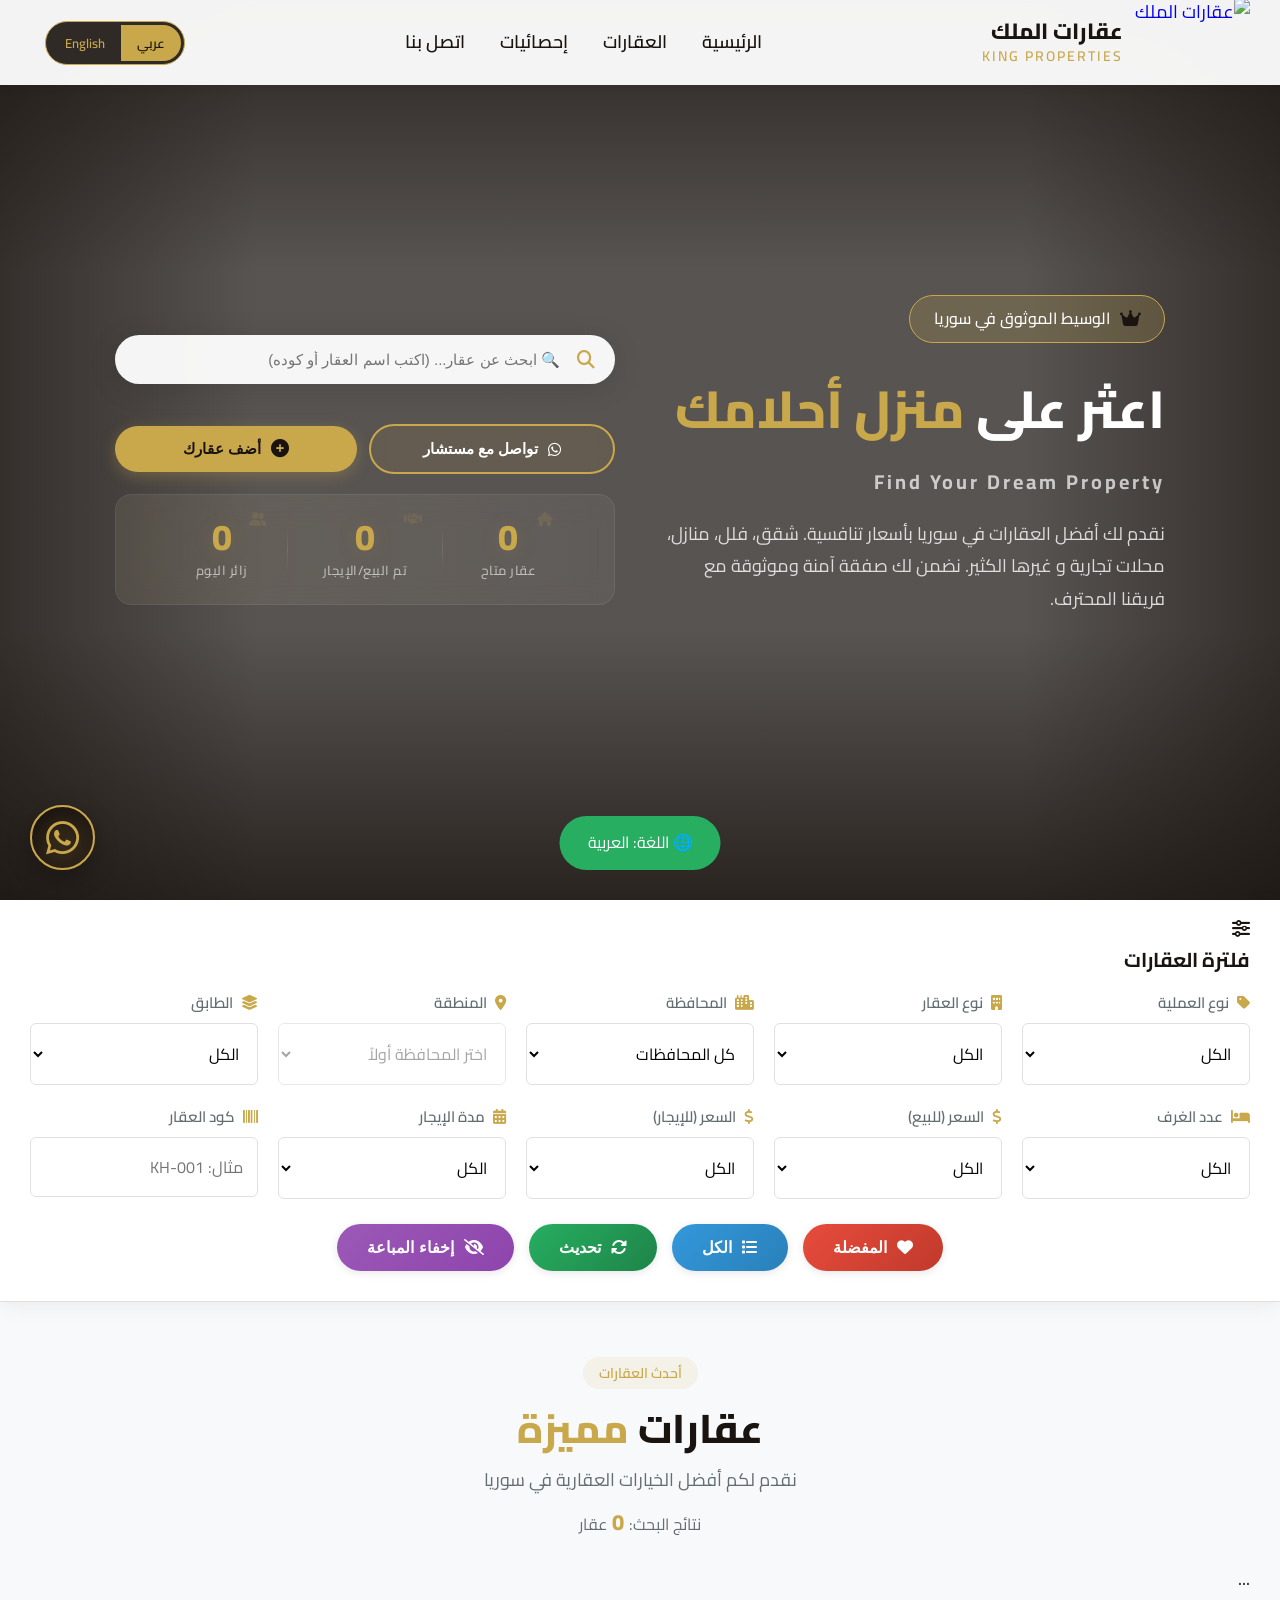
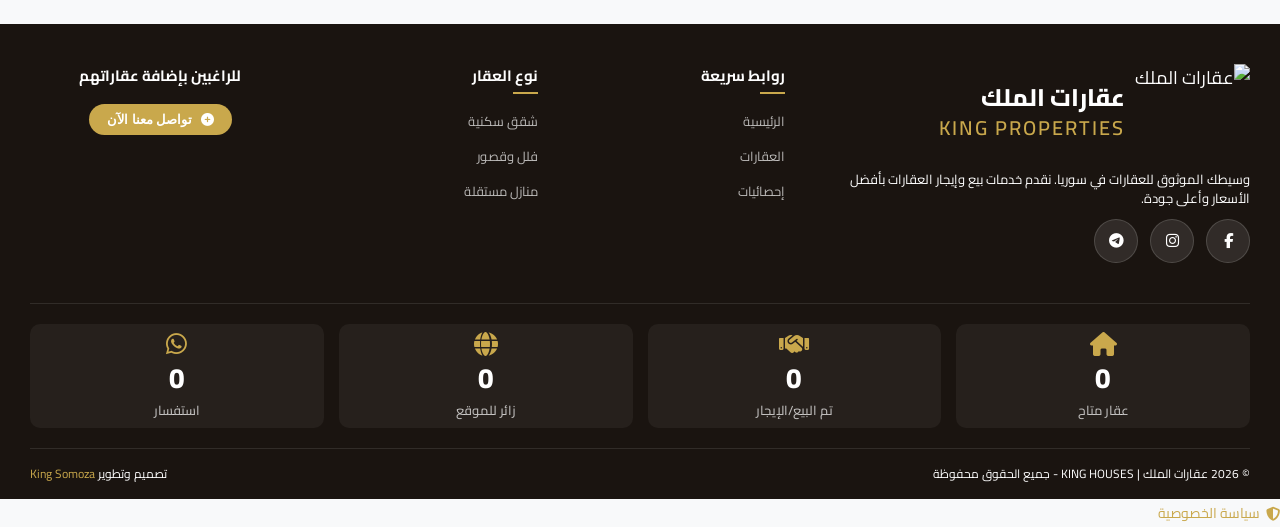
==== commit 18849eff: "Add files via upload" ====
--- a/index.html
+++ b/index.html
@@ -690,11 +690,15 @@
                     <!-- ✅ رفع الصور (سحب وإفلات) -->
                     <div class="form-group">
                         <label><span data-i18n="add_property_images_label">صور العقار</span></label>
-                        <div id="dropZone" style="border: 2px dashed #ddd; border-radius: 12px; padding: 30px; text-align: center; background: #fafafa; cursor: pointer; transition: all 0.3s ease;">
+                        <div id="dropZone" style="border: 2px dashed #ddd; border-radius: 12px; padding: 30px; text-align: center; background: #fafafa; transition: all 0.3s ease; cursor: pointer;">
                             <i class="fas fa-cloud-upload-alt" style="font-size: 40px; color: var(--primary);"></i>
                             <p style="margin-top: 10px; color: #666;" data-i18n="add_property_drop_zone">اسحب الصور هنا أو اضغط للاختيار</p>
+                            
+                            <!-- ✅ زر واحد فقط (مخفي) -->
                             <input type="file" id="propertyImagesInput" accept="image/*" multiple style="display: none;">
-                            <button type="button" onclick="document.getElementById('propertyImagesInput').click()" style="background: var(--primary); color: white; border: none; padding: 8px 20px; border-radius: 30px; margin-top: 10px; cursor: pointer;">
+                            
+                            <!-- ✅ زر مرئي واحد -->
+                            <button type="button" id="selectImagesBtn" style="background: var(--primary); color: white; border: none; padding: 10px 28px; border-radius: 30px; margin-top: 10px; cursor: pointer; font-weight: 600;">
                                 <i class="fas fa-plus"></i> <span data-i18n="add_property_select_images">اختر الصور</span>
                             </button>
                         </div>
--- a/style.css
+++ b/style.css
@@ -3565,4 +3565,23 @@
         padding: 12px 15px;
         gap: 10px;
     }
+}
+
+/* ===== إصلاح المسافة في مودال إضافة العقار ===== */
+#addPropertyModal .modal-body {
+    padding-bottom: 30px !important;
+}
+
+#addPropertyModal .submit-btn {
+    margin-bottom: 10px;
+}
+
+@media (max-width: 768px) {
+    #addPropertyModal .modal-body {
+        padding-bottom: 20px !important;
+    }
+    
+    #addPropertyModal .submit-btn {
+        margin-bottom: 5px;
+    }
 }
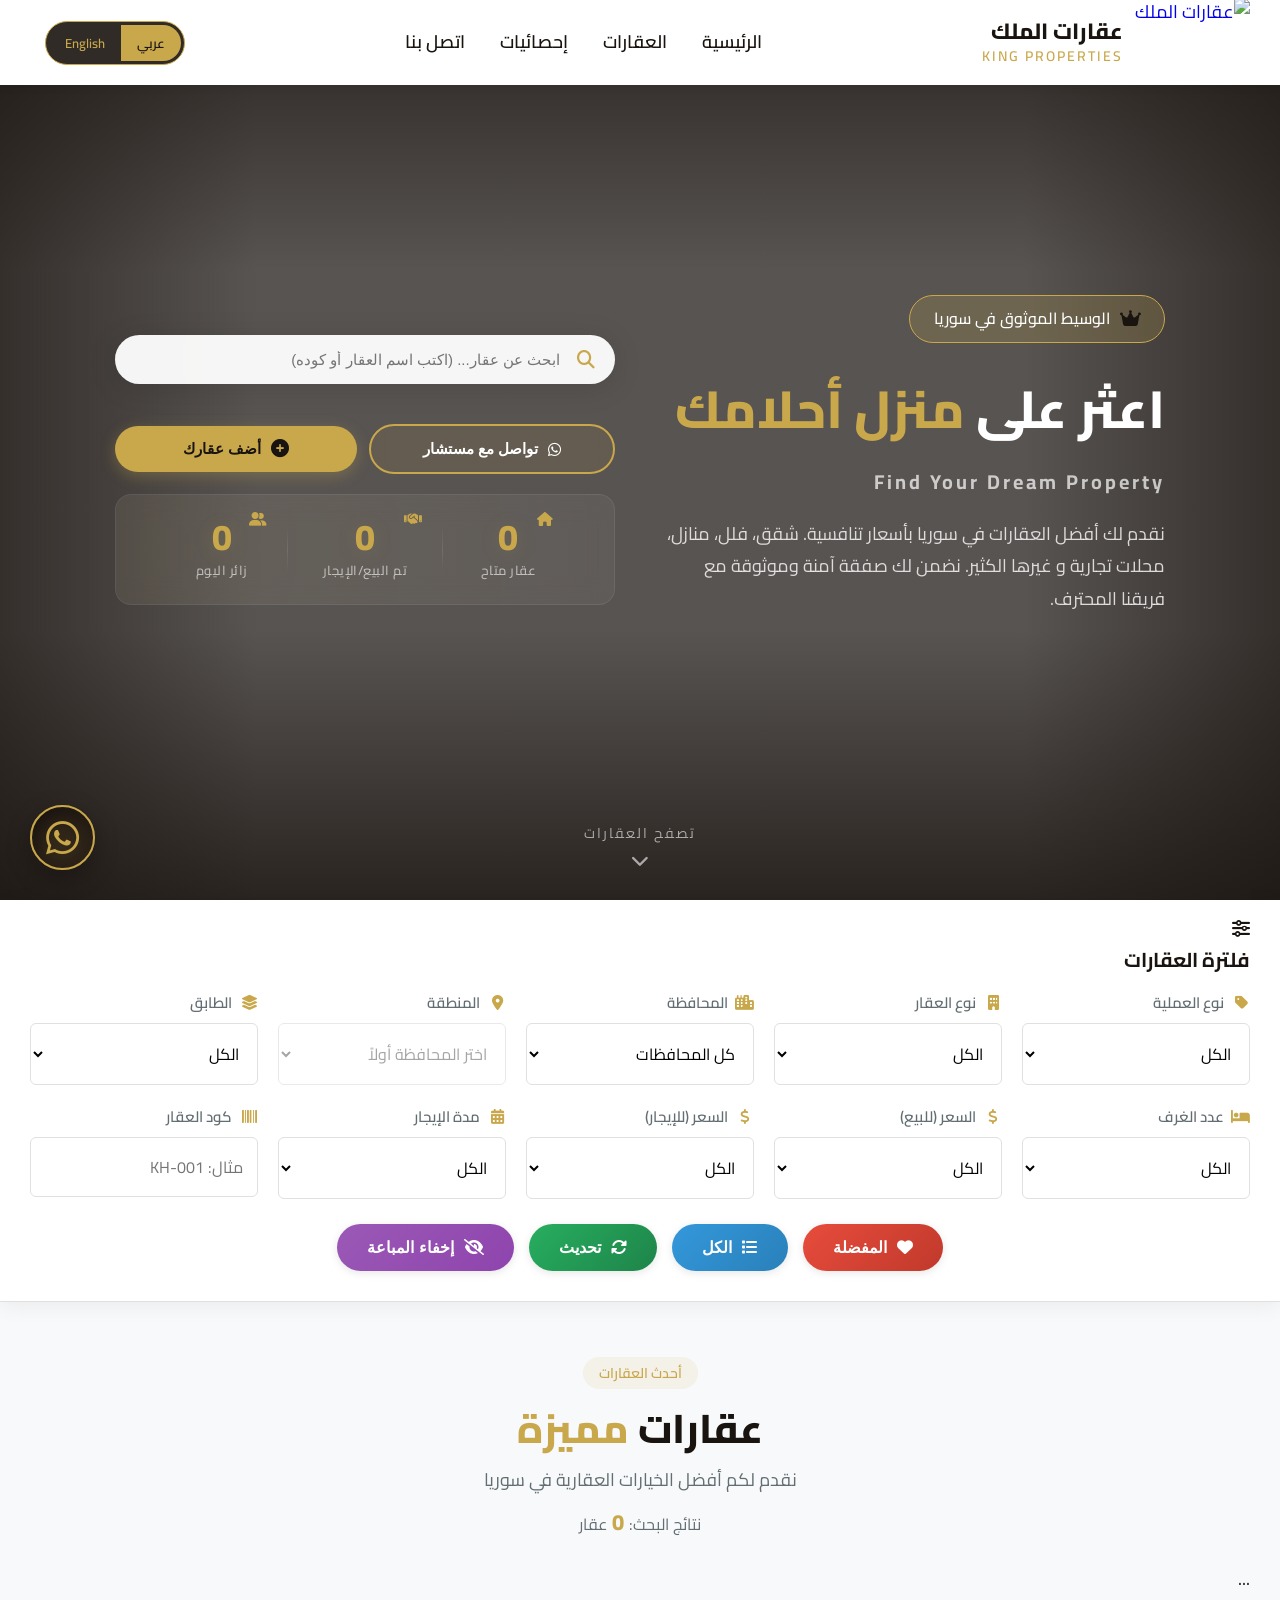
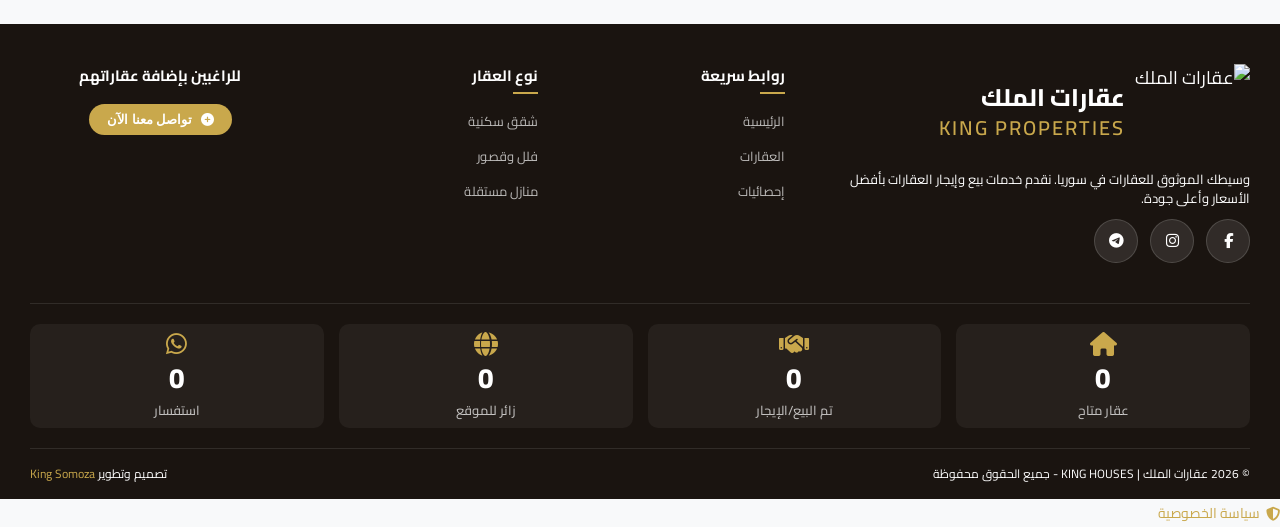
==== commit 2308b8ad: "Add files via upload" ====
--- a/index.html
+++ b/index.html
@@ -12,14 +12,14 @@
         <!-- ===== Open Graph Meta Tags ===== -->
         <meta property="og:type" content="website">
         <meta property="og:url" content="https://king-properties.pages.dev/">
-        <meta property="og:image" content="https://res.cloudinary.com/dkdilpnuc/image/upload/v1783195143/king-propertis-logo-removebg-preview_t5hses.png">
+        <meta property="og:image" content="https://res.cloudinary.com/kingsomoza/image/upload/v1783195143/king-propertis-logo-removebg-preview_t5hses.png">
         <meta property="og:image:width" content="1200">
         <meta property="og:image:height" content="630">
         <meta property="og:image:alt" content="عقارات الملك - العقارات الفاخرة في سوريا | King Properties - Luxury Real Estate in Syria">
         
         <!-- Twitter Card -->
         <meta name="twitter:card" content="summary_large_image">
-        <meta name="twitter:image" content="https://res.cloudinary.com/dkdilpnuc/image/upload/v1783195143/king-propertis-logo-removebg-preview_t5hses.png">
+        <meta name="twitter:image" content="https://res.cloudinary.com/kingsomoza/image/upload/v1783195143/king-propertis-logo-removebg-preview_t5hses.png">
         
         <!-- سيتم تحديث هذه القيم بواسطة JavaScript -->
         <meta name="description" id="metaDescription" content="عقارات الملك - دليلك الموثوق لشراء وتأجير العقارات في سوريا">
@@ -43,9 +43,11 @@
 <!-- ===== PRELOADER ===== -->
 <div id="preloader">
     <div class="preloader-content">
-        <img src="https://res.cloudinary.com/dkdilpnuc/image/upload/v1783195143/king-propertis-logo-removebg-preview_t5hses.png" alt="عقارات الملك" class="preloader-logo">
-        <div class="preloader-text">King Properties</div>
-        <div class="preloader-dots"><span></span><span></span><span></span></div>
+        <img src="https://res.cloudinary.com/kingsomoza/image/upload/v1783195143/king-propertis-logo-removebg-preview_t5hses.png" alt="عقارات الملك" class="preloader-logo">
+        <!-- تم إزالة كلمة "King Properties" -->
+        <div class="preloader-dots">
+            <span></span><span></span><span></span><span></span><span></span>
+        </div>
     </div>
 </div>
 
@@ -54,7 +56,7 @@
     <div class="container">
         <div class="header-wrapper">
             <a href="#" class="logo">
-                <img src="https://res.cloudinary.com/dkdilpnuc/image/upload/v1783195143/king-propertis-logo-removebg-preview_t5hses.png" alt="عقارات الملك" class="logo-img">
+                <img src="https://res.cloudinary.com/kingsomoza/image/upload/v1783195143/king-propertis-logo-removebg-preview_t5hses.png" alt="عقارات الملك" class="logo-img">
                 <div class="logo-text">
                     <span class="logo-ar">عقارات الملك</span>
                     <span class="logo-en">KING PROPERTIES</span>
@@ -97,7 +99,7 @@
                 <div class="hero-search-wrapper">
                     <div class="hero-search-input-group">
                         <i class="fas fa-search search-icon-hero"></i>
-                        <input type="text" id="heroSearchInput" class="hero-search-input" placeholder=" ابحث عن عقار... (اكتب اسم العقار أو كوده)" autocomplete="off">
+                        <input type="text" id="heroSearchInput" class="hero-search-input" placeholder="ابحث عن عقار... (اكتب اسم العقار أو كوده)" autocomplete="off">
                         <button id="heroClearSearchBtn" class="hero-clear-search" style="display: none;">
                             <i class="fas fa-times-circle"></i>
                         </button>
@@ -153,8 +155,14 @@
         </div>
         <div class="filters-wrapper" id="filtersWrapper">
             <div class="filters-grid">
-                <div class="filter-group"><label><i class="fas fa-tag"></i> نوع العملية</label><select id="filterType" class="filter-select"><option value="">الكل</option><option value="sale">🏷️ للبيع</option><option value="rent">🔑 للإيجار</option></select></div>
-                <div class="filter-group"><label><i class="fas fa-building"></i> نوع العقار</label><select id="filterPropType" class="filter-select"><option value="">الكل</option><option value="apartment">🏢 شقة</option><option value="house">🏠 منزل</option><option value="villa">🏰 فيلا</option><option value="shop">🏪 محل تجاري</option><option value="building">🏗️ بناء كامل</option><option value="land">🌾 أرض</option></select></div>
+                <div class="filter-group"><label><i class="fas fa-tag"></i> نوع العملية</label><select id="filterType" class="filter-select"><option value="">الكل</option><option value="sale"><i class="fas fa-tag"></i> للبيع</option>
+                    <option value="rent"><i class="fas fa-key"></i> للإيجار</option></select></div>
+                <div class="filter-group"><label><i class="fas fa-building"></i> نوع العقار</label><select id="filterPropType" class="filter-select"><option value="">الكل</option><option value="apartment"><i class="fas fa-building"></i> شقة</option>
+                    <option value="house"><i class="fas fa-home"></i> منزل</option>
+                    <option value="villa"><i class="fas fa-crown"></i> فيلا</option>
+                    <option value="shop"><i class="fas fa-store"></i> محل تجاري</option>
+                    <option value="building"><i class="fas fa-city"></i> بناء كامل</option>
+                    <option value="land"><i class="fas fa-tree"></i> أرض</option></select></div>
                 
                 <div class="filter-group">
                     <label><i class="fas fa-city"></i> المحافظة</label>
@@ -247,7 +255,7 @@
         <div class="footer-grid">
             <div class="footer-about">
                 <div class="footer-logo">
-                    <img src="https://res.cloudinary.com/dkdilpnuc/image/upload/v1783195143/king-propertis-logo-removebg-preview_t5hses.png" alt="عقارات الملك" class="logo-img">
+                    <img src="https://res.cloudinary.com/kingsomoza/image/upload/v1783195143/king-propertis-logo-removebg-preview_t5hses.png" alt="عقارات الملك" class="logo-img">
                     <div>
                         <span class="logo-ar">عقارات الملك</span>
                         <span class="logo-en">KING PROPERTIES</span>
@@ -326,7 +334,7 @@
         <div class="modal-header">
             <div class="modal-title">
                 <i class="fas fa-phone-alt" style="color: var(--primary);"></i>
-                <h3 data-i18n="contact_whatsapp_title">📞 تواصل معنا</h3>
+                <h3 data-i18n="contact_whatsapp_title"><i class="fas fa-phone-alt"></i> تواصل معنا</h3>
             </div>
             <button class="modal-close" onclick="closeContactModal()">✕</button>
         </div>
@@ -334,7 +342,7 @@
         <div class="modal-body contact-simple-body">
             <!-- عبارة ترحيبية -->
             <div class="contact-welcome">
-                <p class="welcome-text" data-i18n="contact_whatsapp_welcome">🌟 نحن هنا لخدمتك! تواصل معنا مباشرة عبر واتساب</p>
+                <p class="welcome-text" data-i18n="contact_whatsapp_welcome"><i class="fas fa-star" style="color: var(--primary);"></i> نحن هنا لخدمتك! تواصل معنا مباشرة عبر واتساب</p>
                 <p class="welcome-sub" data-i18n="contact_whatsapp_sub">فريق عقارات الملك ينتظر استفسارك</p>
             </div>
 
@@ -397,12 +405,33 @@
         <div class="modal-body property-detail-body">
             <div class="property-gallery">
                 <div class="gallery-main" id="galleryMain">
-                    <img id="propModalImg" src="">
+                    <!-- زر التكبير - موجود بشكل ثابت -->
+                    <button class="zoom-btn" id="zoomBtn" onclick="openZoom()" title="تكبير الصورة">
+                        <i class="fas fa-expand"></i>
+                    </button>
+                
+                    <!-- سيتم إضافة الصور/الفيديو هنا بواسطة JavaScript -->
+                    <!-- نافذة التكبير -->
+                    <div class="zoom-overlay" id="zoomOverlay" onclick="closeZoom()">
+                        <img id="zoomImage" src="" alt="صورة مكبرة">
+                        <video id="zoomVideo" src="" controls style="display:none;"></video>
+                        <button class="zoom-close-btn" id="zoomCloseBtn" onclick="closeZoom()">
+                            <i class="fas fa-times"></i>
+                        </button>
+                    </div>
+                    
+                    <!-- أزرار التنقل - تظهر دائماً -->
                     <div class="gallery-nav">
-                        <button class="gallery-nav-btn prev" onclick="prevPropImg()">❮</button>
-                        <button class="gallery-nav-btn next" onclick="nextPropImg()">❯</button>
-                    </div>
-                    <div class="image-counter" id="imageCounter"></div>
+                        <button class="gallery-nav-btn prev" onclick="prevPropImg()" aria-label="السابق">
+                            <i class="fas fa-chevron-right"></i>
+                        </button>
+                        <button class="gallery-nav-btn next" onclick="nextPropImg()" aria-label="التالي">
+                            <i class="fas fa-chevron-left"></i>
+                        </button>
+                    </div>
+                    
+                    <!-- عداد الصور -->
+                    <div class="image-counter" id="imageCounter">0/0</div>
                 </div>
                 <div class="gallery-thumbs" id="galleryThumbs"></div>
             </div>
@@ -568,7 +597,7 @@
         <div style="background: rgba(201,168,76,0.1); padding: 15px; border-radius: 12px; margin-bottom: 20px; text-align: center; border: 1px solid var(--primary);">
             <i class="fas fa-info-circle" style="color: var(--primary); font-size: 20px;"></i>
             <p style="margin-top: 5px; font-weight: 500;" data-i18n="add_property_subtitle">يرجى ملء البيانات التالية وسنقوم بإضافة عقارك في أقرب وقت</p>
-            <p style="margin-top: 5px; font-size: 14px; color: var(--gray);" data-i18n="add_property_subtitle_note">📌 يتم تحديد النسبة المئوية بعد التأكيد</p>
+            <p style="margin-top: 5px; font-size: 16px; color: var(--primary); font-weight: 700;" data-i18n="add_property_commission">💰 نسبة العمولة هي 2%</p>
         </div>
             
             <form id="addPropertyForm" onsubmit="submitAddProperty(event)">
@@ -598,7 +627,7 @@
                         </div>
                         <div class="form-group">
                             <label for="propertyPrice"><span data-i18n="add_property_price_label">السعر</span> <span class="required">*</span></label>
-                            <input type="text" id="propertyPrice" class="form-input" data-i18n-placeholder="add_property_price_placeholder" placeholder="مثال: 25000$" required>
+                            <input type="text" id="propertyPrice" class="form-input" data-i18n-placeholder="add_property_price_placeholder" placeholder="مثال: 25000$">
                         </div>
                     </div>
                     
@@ -661,12 +690,12 @@
                         </div>
                         <div class="form-group">
                             <label for="propertyFinishing"><span data-i18n="add_property_finishing_label">نوع التشطيب</span></label>
-                            <select id="propertyFinishing" class="filter-select">
+                            <select id="propertyFinishing" class="filter-select" required>
                                 <option value="" data-i18n="add_property_finishing_placeholder">اختر نوع التشطيب</option>
                                 <option value="فاخر" data-i18n="add_property_finishing_luxury">فاخر</option>
                                 <option value="جيد" data-i18n="add_property_finishing_good">جيد</option>
                                 <option value="عادي" data-i18n="add_property_finishing_normal">عادي</option>
-                                <option value="غير مكتمل" data-i18n="add_property_finishing_unfinished">غير مكتمل</option>
+                                <option value="على العضم" data-i18n="add_property_finishing_shell">على العضم</option>
                             </select>
                         </div>
                     </div>
@@ -674,11 +703,11 @@
                     <div class="form-row">
                         <div class="form-group">
                             <label for="propertyRooms"><span data-i18n="add_property_rooms_label">عدد الغرف</span></label>
-                            <input type="number" id="propertyRooms" class="form-input" data-i18n-placeholder="add_property_rooms_placeholder" placeholder="مثال: 3">
+                            <input type="number" id="propertyRooms" class="form-input" data-i18n-placeholder="add_property_rooms_placeholder" placeholder="مثال: 3" required>
                         </div>
                         <div class="form-group">
                             <label for="propertyBathrooms"><span data-i18n="add_property_bathrooms_label">عدد الحمامات</span></label>
-                            <input type="number" id="propertyBathrooms" class="form-input" data-i18n-placeholder="add_property_bathrooms_placeholder" placeholder="مثال: 2">
+                            <input type="number" id="propertyBathrooms" class="form-input" data-i18n-placeholder="add_property_bathrooms_placeholder" placeholder="مثال: 2" required>
                         </div>
                     </div>
                     
--- a/style.css
+++ b/style.css
@@ -71,15 +71,16 @@
     text-align: center;
 }
 .preloader-logo {
-    width: 180px;
-    height: 180px;
-    max-width: 70vw;
-    max-height: 70vw;
+    width: 280px; /* تم التكبير من 180px إلى 280px */
+    height: 280px;
+    max-width: 80vw;
+    max-height: 80vw;
     object-fit: contain;
-    margin-bottom: 20px;
-    animation: crownPulse 1.5s ease-in-out infinite;
+    margin-bottom: 30px;
+    /* تم إزالة animation: crownPulse */
 }
 .preloader-text {
+    display: none; /* إخفاء النص */
     font-size: 24px;
     font-weight: 700;
     color: var(--primary);
@@ -88,18 +89,24 @@
 }
 .preloader-dots {
     display: flex;
-    gap: 10px;
+    gap: 12px; /* زيادة المسافة بين النقاط */
     justify-content: center;
-}
+    margin-top: 10px;
+}
+
 .preloader-dots span {
-    width: 10px;
-    height: 10px;
+    width: 14px; /* تكبير النقاط قليلاً */
+    height: 14px;
     background: var(--primary);
     border-radius: 50%;
     animation: dotsPulse 1.5s ease-in-out infinite;
 }
-.preloader-dots span:nth-child(2) { animation-delay: 0.3s; }
-.preloader-dots span:nth-child(3) { animation-delay: 0.6s; }
+
+.preloader-dots span:nth-child(1) { animation-delay: 0s; }
+.preloader-dots span:nth-child(2) { animation-delay: 0.15s; }
+.preloader-dots span:nth-child(3) { animation-delay: 0.3s; }
+.preloader-dots span:nth-child(4) { animation-delay: 0.45s; }
+.preloader-dots span:nth-child(5) { animation-delay: 0.6s; }
 
 @keyframes crownPulse {
     0%, 100% { transform: scale(1); opacity: 1; }
@@ -119,6 +126,7 @@
     left: 0;
     width: 100%;
     background: rgba(255,255,255,0.95);
+    background: #ffffff;
     backdrop-filter: blur(10px);
     box-shadow: var(--shadow-sm);
     z-index: 1000;
@@ -280,7 +288,7 @@
             rgba(26, 20, 16, 0.7) 100%
         ),
         /* الصورة */
-        url('https://res.cloudinary.com/dkdilpnuc/image/upload/v1783203152/king-houses-header-bg_h3klgm.webp') center/cover no-repeat;
+        url('https://res.cloudinary.com/kingsomoza/image/upload/v1783203152/king-houses-header-bg_h3klgm.webp') center/cover no-repeat;
     background-attachment: fixed;
 }
 
@@ -2211,7 +2219,9 @@
 /* ============================================
    UTILITIES
    ============================================ */
-.card-main-img { loading: lazy; }
+.card-main-img { 
+    /* loading: lazy; تم إزالتها لأنها ليست خاصية CSS */
+}
 .property-card { will-change: transform; transform: translateZ(0); }
 .filters-wrapper { max-height: 80vh; overflow-y: auto; }
 html[dir="ltr"] .container,
@@ -3584,4 +3594,1416 @@
     #addPropertyModal .submit-btn {
         margin-bottom: 5px;
     }
+}
+
+/* ============================================
+   CUSTOM SCROLLBAR - احترافي
+   ============================================ */
+
+/* ===== للمتصفحات التي تدعم WebKit (Chrome, Safari, Edge, Opera) ===== */
+::-webkit-scrollbar {
+    width: 8px;
+    height: 8px;
+}
+
+/* مسار التمرير (الخلفية) */
+::-webkit-scrollbar-track {
+    background: var(--secondary);
+    border-radius: 10px;
+}
+
+/* المقبض (الجزء المتحرك) */
+::-webkit-scrollbar-thumb {
+    background: linear-gradient(180deg, var(--primary), var(--primary-dark));
+    border-radius: 10px;
+    border: 2px solid var(--secondary);
+    transition: all 0.3s ease;
+}
+
+/* المقبض عند التمرير فوقه */
+::-webkit-scrollbar-thumb:hover {
+    background: linear-gradient(180deg, var(--primary-light), var(--primary));
+    border-color: var(--primary-light);
+    transform: scale(1.05);
+}
+
+/* ===== للمتصفحات التي تدعم Firefox ===== */
+* {
+    scrollbar-width: thin;
+    scrollbar-color: var(--primary) var(--secondary);
+}
+
+/* ===== تخصيص إضافي للشاشات الكبيرة ===== */
+@media (min-width: 1024px) {
+    ::-webkit-scrollbar {
+        width: 10px;
+        height: 10px;
+    }
+    
+    ::-webkit-scrollbar-thumb {
+        border-radius: 12px;
+    }
+}
+
+/* ===== للجوال (تصغير الشريط) ===== */
+@media (max-width: 768px) {
+    ::-webkit-scrollbar {
+        width: 4px;
+        height: 4px;
+    }
+    
+    ::-webkit-scrollbar-thumb {
+        border-radius: 6px;
+        border-width: 1px;
+    }
+}
+
+/* ============================================
+   ICONS STYLING - أيقونات موحدة
+   ============================================ */
+
+/* أيقونات في البطاقات */
+.card-badges .badge-type i,
+.card-badges .badge-type svg {
+    margin-left: 5px;
+}
+
+/* أيقونة المميز */
+.featured-badge i {
+    color: #FFD700;
+    margin-left: 5px;
+}
+
+/* أيقونات الفلاتر */
+.filter-group label i {
+    color: var(--primary);
+    margin-left: 5px;
+    width: 18px;
+    text-align: center;
+}
+
+/* أيقونات خيارات select */
+.filter-select option i {
+    margin-left: 5px;
+}
+
+/* أيقونات في مودال التواصل */
+.contact-welcome .welcome-text i {
+    color: var(--primary);
+    margin-left: 8px;
+}
+
+/* أيقونة السعر النصي */
+.price-contact i {
+    color: var(--primary);
+    margin-left: 6px;
+}
+
+/* أيقونات المودال */
+.modal-title i {
+    margin-left: 10px;
+    color: var(--primary);
+}
+
+/* أيقونات الإحصائيات */
+.hero-stats-luxury .stat-icon-luxury i {
+    color: var(--primary);
+}
+
+/* أيقونات الفوتر */
+.footer-stat-item i {
+    color: var(--primary);
+}
+
+/* ===== تحسين عرض الشرائح في المودال ===== */
+
+/* حاوية المعرض الرئيسية */
+#galleryMain {
+    position: relative;
+    width: 100%;
+    height: 100%;
+    min-height: 400px;
+    max-height: 600px;
+    background: #0a0a0a;
+    border-radius: 12px 12px 0 0;
+    overflow: hidden;
+}
+
+/* ✅ الحاوية الداخلية للوسائط */
+.media-wrapper {
+    width: 100%;
+    height: 100%;
+    min-height: 400px;
+    max-height: 600px;
+    display: flex !important;
+    align-items: center !important;
+    justify-content: center !important;
+    background: #0a0a0a;
+    overflow: hidden;
+}
+
+/* ✅ الصور والفيديو - تمتد لملء المساحة مع الحفاظ على النسبة */
+.media-wrapper img,
+.media-wrapper video {
+    width: 100% !important;
+    height: 100% !important;
+    object-fit: contain !important;
+    display: block !important;
+    background: #0a0a0a !important;
+}
+
+/* ✅ تحسين أزرار التنقل */
+.gallery-nav {
+    position: absolute;
+    top: 50%;
+    left: 0;
+    right: 0;
+    transform: translateY(-50%);
+    display: flex;
+    justify-content: space-between;
+    padding: 0 15px;
+    z-index: 10;
+    pointer-events: none;
+}
+
+.gallery-nav-btn {
+    pointer-events: auto;
+    width: 48px;
+    height: 48px;
+    background: rgba(0,0,0,0.7);
+    border: 2px solid rgba(255,255,255,0.2);
+    border-radius: 50%;
+    color: white;
+    font-size: 22px;
+    cursor: pointer;
+    transition: all 0.3s ease;
+    display: flex;
+    align-items: center;
+    justify-content: center;
+    backdrop-filter: blur(4px);
+}
+
+.gallery-nav-btn:hover {
+    background: var(--primary);
+    border-color: var(--primary);
+    transform: scale(1.1);
+    box-shadow: 0 0 30px rgba(201,168,76,0.5);
+}
+
+.gallery-nav-btn:active {
+    transform: scale(0.9);
+}
+
+/* ✅ عداد الصور */
+.image-counter {
+    position: absolute;
+    bottom: 20px;
+    right: 20px;
+    background: rgba(0,0,0,0.8);
+    color: white;
+    padding: 6px 18px;
+    border-radius: 20px;
+    font-size: 14px;
+    font-weight: 600;
+    z-index: 10;
+    backdrop-filter: blur(4px);
+    border: 1px solid rgba(255,255,255,0.1);
+    letter-spacing: 0.5px;
+}
+
+/* ✅ تحسين مودال العقار */
+.modal-container.modal-large {
+    max-width: 900px;
+    max-height: 95vh;
+}
+
+.property-detail-body {
+    padding: 0 !important;
+}
+
+.property-gallery {
+    position: relative;
+    width: 100%;
+}
+
+/* ✅ تحسين أزرار التحكم في الفيديو */
+.media-wrapper video::-webkit-media-controls {
+    background: rgba(0,0,0,0.5);
+    border-radius: 8px;
+}
+
+.media-wrapper video::-webkit-media-controls-panel {
+    padding: 10px;
+}
+
+/* ✅ للشاشات الصغيرة */
+@media (max-width: 768px) {
+    #galleryMain {
+        min-height: 250px;
+        max-height: 400px;
+    }
+    
+    .media-wrapper {
+        min-height: 250px;
+        max-height: 400px;
+    }
+    
+    .gallery-nav-btn {
+        width: 36px;
+        height: 36px;
+        font-size: 16px;
+    }
+}
+
+@media (max-width: 480px) {
+    #galleryMain {
+        min-height: 200px;
+        max-height: 350px;
+    }
+    
+    .media-wrapper {
+        min-height: 200px;
+        max-height: 350px;
+    }
+}
+
+/* ===== تحسين عرض الصور في البطاقات ===== */
+
+.card-images {
+    position: relative;
+    width: 100%;
+    height: 200px;
+    overflow: hidden;
+    background: #0a0a0a;
+    display: flex;
+    align-items: center;
+    justify-content: center;
+}
+
+/* ✅ الصور والفيديو تظهر بشكل كامل مع الحفاظ على النسبة */
+.card-main-img,
+.card-main-video {
+    width: 100% !important;
+    height: 100% !important;
+    object-fit: contain !important;
+    background: #0a0a0a !important;
+    display: block !important;
+}
+
+/* ✅ تحسين عرض الفيديو في البطاقة */
+.card-main-video {
+    background: #000 !important;
+}
+
+/* ✅ عند hover على البطاقة، لا تكبير الصورة */
+.property-card:hover .card-images img,
+.property-card:hover .card-images video {
+    transform: none !important;
+}
+
+/* ✅ تحسين النقاط */
+.card-image-dots {
+    position: absolute;
+    bottom: 10px;
+    left: 50%;
+    transform: translateX(-50%);
+    display: flex;
+    gap: 6px;
+    z-index: 5;
+}
+
+.card-image-dots .img-dot {
+    width: 8px;
+    height: 8px;
+    background: rgba(255,255,255,0.5);
+    border-radius: 50%;
+    cursor: pointer;
+    transition: all 0.3s ease;
+}
+
+.card-image-dots .img-dot.active {
+    background: var(--primary);
+    width: 20px;
+    border-radius: 4px;
+}
+
+/* ✅ أزرار التنقل */
+.card-img-nav {
+    position: absolute;
+    top: 50%;
+    transform: translateY(-50%);
+    background: rgba(0,0,0,0.6);
+    color: white;
+    border: none;
+    border-radius: 50%;
+    width: 30px;
+    height: 30px;
+    cursor: pointer;
+    font-size: 14px;
+    display: flex;
+    align-items: center;
+    justify-content: center;
+    transition: all 0.3s ease;
+    z-index: 5;
+    backdrop-filter: blur(2px);
+}
+
+.card-img-nav:hover {
+    background: var(--primary);
+    transform: translateY(-50%) scale(1.1);
+}
+
+.card-img-nav.prev {
+    left: 8px;
+}
+
+.card-img-nav.next {
+    right: 8px;
+}
+
+/* ===== أزرار التنقل في المودال ===== */
+
+.gallery-nav {
+    position: absolute;
+    top: 50%;
+    left: 0;
+    right: 0;
+    transform: translateY(-50%);
+    display: flex;
+    justify-content: space-between;
+    padding: 0 15px;
+    z-index: 10;
+    pointer-events: none;
+}
+
+.gallery-nav-btn {
+    pointer-events: auto;
+    width: 48px;
+    height: 48px;
+    background: rgba(0,0,0,0.7);
+    border: 2px solid rgba(255,255,255,0.2);
+    border-radius: 50%;
+    color: white;
+    font-size: 22px;
+    cursor: pointer;
+    transition: all 0.3s ease;
+    display: flex;
+    align-items: center;
+    justify-content: center;
+    backdrop-filter: blur(4px);
+    box-shadow: 0 4px 15px rgba(0,0,0,0.3);
+}
+
+.gallery-nav-btn:hover {
+    background: var(--primary);
+    border-color: var(--primary);
+    transform: scale(1.1);
+    box-shadow: 0 0 30px rgba(201,168,76,0.4);
+}
+
+.gallery-nav-btn:active {
+    transform: scale(0.9);
+}
+
+/* ✅ عداد الصور */
+.image-counter {
+    position: absolute;
+    bottom: 20px;
+    right: 20px;
+    background: rgba(0,0,0,0.8);
+    color: white;
+    padding: 6px 18px;
+    border-radius: 20px;
+    font-size: 14px;
+    font-weight: 600;
+    z-index: 10;
+    backdrop-filter: blur(4px);
+    border: 1px solid rgba(255,255,255,0.1);
+    letter-spacing: 0.5px;
+}
+
+/* ===== أزرار التنقل في المودال - إظهارها بشكل واضح ===== */
+
+/* الحاوية الرئيسية للمعرض */
+#galleryMain {
+    position: relative;
+    width: 100%;
+    height: 100%;
+    min-height: 400px;
+    max-height: 600px;
+    background: #0a0a0a;
+    border-radius: 12px 12px 0 0;
+    overflow: hidden;
+}
+
+/* ✅ حاوية أزرار التنقل - تظهر دائماً */
+.gallery-nav {
+    position: absolute !important;
+    top: 50% !important;
+    left: 0 !important;
+    right: 0 !important;
+    transform: translateY(-50%) !important;
+    display: flex !important;
+    justify-content: space-between !important;
+    padding: 0 15px !important;
+    z-index: 999 !important;
+    pointer-events: none !important;
+    visibility: visible !important;
+    opacity: 1 !important;
+}
+
+/* ✅ أزرار التنقل - واضحة وكبيرة */
+.gallery-nav-btn {
+    pointer-events: auto !important;
+    width: 48px !important;
+    height: 48px !important;
+    min-width: 48px !important;
+    background: rgba(0, 0, 0, 0.75) !important;
+    border: 2px solid rgba(255, 255, 255, 0.3) !important;
+    border-radius: 50% !important;
+    color: white !important;
+    font-size: 22px !important;
+    cursor: pointer !important;
+    transition: all 0.3s ease !important;
+    display: flex !important;
+    align-items: center !important;
+    justify-content: center !important;
+    backdrop-filter: blur(4px) !important;
+    box-shadow: 0 4px 20px rgba(0, 0, 0, 0.5) !important;
+    z-index: 1000 !important;
+    padding: 0 !important;
+    line-height: 1 !important;
+}
+
+.gallery-nav-btn:hover {
+    background: var(--primary) !important;
+    border-color: var(--primary) !important;
+    transform: scale(1.15) !important;
+    box-shadow: 0 0 40px rgba(201, 168, 76, 0.6) !important;
+}
+
+.gallery-nav-btn:active {
+    transform: scale(0.9) !important;
+}
+
+.gallery-nav-btn.prev {
+    margin-left: 5px;
+}
+
+.gallery-nav-btn.next {
+    margin-right: 5px;
+}
+
+/* ✅ عداد الصور */
+.image-counter {
+    position: absolute !important;
+    bottom: 20px !important;
+    right: 20px !important;
+    background: rgba(0, 0, 0, 0.8) !important;
+    color: white !important;
+    padding: 6px 18px !important;
+    border-radius: 20px !important;
+    font-size: 14px !important;
+    font-weight: 600 !important;
+    z-index: 100 !important;
+    backdrop-filter: blur(4px) !important;
+    border: 1px solid rgba(255, 255, 255, 0.1) !important;
+    letter-spacing: 0.5px !important;
+}
+
+/* ============================================
+   إصلاح أزرار التنقل في المودال - نهائي
+   ============================================ */
+
+/* ✅ التأكد من ظهور أزرار التنقل */
+#propertyModal .gallery-nav {
+    position: absolute !important;
+    top: 50% !important;
+    left: 0 !important;
+    right: 0 !important;
+    transform: translateY(-50%) !important;
+    display: flex !important;
+    justify-content: space-between !important;
+    padding: 0 20px !important;
+    z-index: 9999 !important;
+    pointer-events: none !important;
+    visibility: visible !important;
+    opacity: 1 !important;
+    width: 100% !important;
+}
+
+/* ✅ أزرار التنقل نفسها */
+#propertyModal .gallery-nav-btn {
+    pointer-events: auto !important;
+    width: 50px !important;
+    height: 50px !important;
+    min-width: 50px !important;
+    background: rgba(0, 0, 0, 0.75) !important;
+    border: 2px solid rgba(255, 255, 255, 0.3) !important;
+    border-radius: 50% !important;
+    color: #ffffff !important;
+    font-size: 24px !important;
+    cursor: pointer !important;
+    transition: all 0.3s ease !important;
+    display: flex !important;
+    align-items: center !important;
+    justify-content: center !important;
+    backdrop-filter: blur(4px) !important;
+    box-shadow: 0 4px 20px rgba(0, 0, 0, 0.5) !important;
+    z-index: 10000 !important;
+    padding: 0 !important;
+    line-height: 1 !important;
+    user-select: none !important;
+}
+
+/* ✅ تأثير hover */
+#propertyModal .gallery-nav-btn:hover {
+    background: var(--primary) !important;
+    border-color: var(--primary) !important;
+    transform: scale(1.15) !important;
+    box-shadow: 0 0 40px rgba(201, 168, 76, 0.6) !important;
+    color: #1a1410 !important;
+}
+
+/* ✅ تأثير الضغط */
+#propertyModal .gallery-nav-btn:active {
+    transform: scale(0.9) !important;
+}
+
+/* ✅ إزالة أي أنماط قد تمنع ظهور الأزرار */
+#propertyModal .gallery-nav-btn.prev,
+#propertyModal .gallery-nav-btn.next {
+    display: flex !important;
+    visibility: visible !important;
+    opacity: 1 !important;
+}
+
+/* ✅ عداد الصور - تحسين المظهر */
+#propertyModal .image-counter {
+    position: absolute !important;
+    bottom: 20px !important;
+    right: 20px !important;
+    background: rgba(0, 0, 0, 0.8) !important;
+    color: #ffffff !important;
+    padding: 6px 18px !important;
+    border-radius: 20px !important;
+    font-size: 14px !important;
+    font-weight: 600 !important;
+    z-index: 100 !important;
+    backdrop-filter: blur(4px) !important;
+    border: 1px solid rgba(255, 255, 255, 0.1) !important;
+}
+
+/* ============================================
+   عرض الصور بحجمها الكامل في المودال
+   ============================================ */
+
+/* ✅ حاوية المعرض الرئيسية */
+#galleryMain {
+    position: relative;
+    width: 100%;
+    height: 100%;
+    min-height: 400px;
+    max-height: 600px;
+    background: #0a0a0a;
+    border-radius: 12px 12px 0 0;
+    overflow: hidden;
+}
+
+/* ✅ حاوية الوسائط */
+.media-wrapper {
+    width: 100% !important;
+    height: 100% !important;
+    min-height: 400px !important;
+    max-height: 600px !important;
+    display: flex !important;
+    align-items: center !important;
+    justify-content: center !important;
+    background: #0a0a0a !important;
+    overflow: hidden !important;
+}
+
+/* ✅ الصور - تظهر بحجمها الكامل مع الحفاظ على النسبة */
+.media-wrapper img {
+    width: auto !important;
+    height: auto !important;
+    max-width: 95% !important;
+    max-height: 95% !important;
+    object-fit: contain !important;
+    display: block !important;
+    background: #0a0a0a !important;
+    border-radius: 4px !important;
+    box-shadow: 0 2px 20px rgba(0,0,0,0.3) !important;
+}
+
+/* ✅ الفيديو - يظهر بحجم مناسب */
+.media-wrapper video {
+    width: 100% !important;
+    height: 100% !important;
+    max-width: 100% !important;
+    max-height: 100% !important;
+    object-fit: contain !important;
+    display: block !important;
+    background: #000 !important;
+}
+
+/* ✅ أزرار التنقل */
+.gallery-nav {
+    position: absolute !important;
+    top: 50% !important;
+    left: 0 !important;
+    right: 0 !important;
+    transform: translateY(-50%) !important;
+    display: flex !important;
+    justify-content: space-between !important;
+    padding: 0 15px !important;
+    z-index: 9999 !important;
+    pointer-events: none !important;
+    width: 100% !important;
+}
+
+.gallery-nav-btn {
+    pointer-events: auto !important;
+    width: 48px !important;
+    height: 48px !important;
+    min-width: 48px !important;
+    background: rgba(0, 0, 0, 0.7) !important;
+    border: 2px solid rgba(255, 255, 255, 0.25) !important;
+    border-radius: 50% !important;
+    color: #ffffff !important;
+    font-size: 20px !important;
+    cursor: pointer !important;
+    transition: all 0.3s ease !important;
+    display: flex !important;
+    align-items: center !important;
+    justify-content: center !important;
+    backdrop-filter: blur(4px) !important;
+    box-shadow: 0 4px 20px rgba(0, 0, 0, 0.4) !important;
+    z-index: 10000 !important;
+    padding: 0 !important;
+    line-height: 1 !important;
+    user-select: none !important;
+}
+
+.gallery-nav-btn:hover {
+    background: var(--primary) !important;
+    border-color: var(--primary) !important;
+    transform: scale(1.12) !important;
+    box-shadow: 0 0 35px rgba(201, 168, 76, 0.5) !important;
+    color: #1a1410 !important;
+}
+
+.gallery-nav-btn:active {
+    transform: scale(0.9) !important;
+}
+
+.gallery-nav-btn i {
+    font-size: 20px;
+}
+
+/* ✅ عداد الصور */
+.image-counter {
+    position: absolute !important;
+    bottom: 20px !important;
+    right: 20px !important;
+    background: rgba(0, 0, 0, 0.8) !important;
+    color: #ffffff !important;
+    padding: 6px 16px !important;
+    border-radius: 20px !important;
+    font-size: 14px !important;
+    font-weight: 600 !important;
+    z-index: 100 !important;
+    backdrop-filter: blur(4px) !important;
+    border: 1px solid rgba(255, 255, 255, 0.1) !important;
+    letter-spacing: 0.5px !important;
+}
+
+/* ✅ للشاشات الصغيرة */
+@media (max-width: 768px) {
+    #galleryMain {
+        min-height: 250px !important;
+        max-height: 400px !important;
+    }
+    
+    .media-wrapper {
+        min-height: 250px !important;
+        max-height: 400px !important;
+    }
+    
+    .gallery-nav-btn {
+        width: 38px !important;
+        height: 38px !important;
+        min-width: 38px !important;
+        font-size: 16px !important;
+    }
+    
+    .gallery-nav-btn i {
+        font-size: 16px;
+    }
+}
+
+@media (max-width: 480px) {
+    #galleryMain {
+        min-height: 200px !important;
+        max-height: 350px !important;
+    }
+    
+    .media-wrapper {
+        min-height: 200px !important;
+        max-height: 350px !important;
+    }
+    
+    .gallery-nav-btn {
+        width: 32px !important;
+        height: 32px !important;
+        min-width: 32px !important;
+        font-size: 14px !important;
+    }
+    
+    .gallery-nav-btn i {
+        font-size: 14px;
+    }
+}
+
+/* ============================================
+   عرض الصور بحجمها الكامل - إصلاح نهائي
+   ============================================ */
+
+/* ✅ حاوية المعرض */
+#galleryMain {
+    position: relative;
+    width: 100%;
+    height: 100%;
+    min-height: 400px;
+    max-height: 600px;
+    background: #0a0a0a;
+    border-radius: 12px 12px 0 0;
+    overflow: hidden;
+}
+
+/* ✅ حاوية الوسائط */
+.media-wrapper {
+    width: 100% !important;
+    height: 100% !important;
+    min-height: 400px !important;
+    max-height: 600px !important;
+    display: flex !important;
+    align-items: center !important;
+    justify-content: center !important;
+    background: #0a0a0a !important;
+    overflow: hidden !important;
+}
+
+/* ✅ الصور - تظهر بحجمها الكامل */
+.media-wrapper img {
+    width: auto !important;
+    height: auto !important;
+    max-width: 95% !important;
+    max-height: 95% !important;
+    object-fit: contain !important;
+    display: block !important;
+    background: #0a0a0a !important;
+    border-radius: 4px !important;
+    box-shadow: 0 2px 20px rgba(0,0,0,0.3) !important;
+    transition: none !important;
+}
+
+/* ✅ الفيديو */
+.media-wrapper video {
+    width: 100% !important;
+    height: 100% !important;
+    max-width: 100% !important;
+    max-height: 100% !important;
+    object-fit: contain !important;
+    display: block !important;
+    background: #000 !important;
+}
+
+/* ✅ أزرار التنقل */
+.gallery-nav {
+    position: absolute !important;
+    top: 50% !important;
+    left: 0 !important;
+    right: 0 !important;
+    transform: translateY(-50%) !important;
+    display: flex !important;
+    justify-content: space-between !important;
+    padding: 0 15px !important;
+    z-index: 9999 !important;
+    pointer-events: none !important;
+    width: 100% !important;
+}
+
+.gallery-nav-btn {
+    pointer-events: auto !important;
+    width: 48px !important;
+    height: 48px !important;
+    min-width: 48px !important;
+    background: rgba(0, 0, 0, 0.75) !important;
+    border: 2px solid rgba(255, 255, 255, 0.25) !important;
+    border-radius: 50% !important;
+    color: #ffffff !important;
+    font-size: 20px !important;
+    cursor: pointer !important;
+    transition: all 0.3s ease !important;
+    display: flex !important;
+    align-items: center !important;
+    justify-content: center !important;
+    backdrop-filter: blur(4px) !important;
+    box-shadow: 0 4px 20px rgba(0, 0, 0, 0.4) !important;
+    z-index: 10000 !important;
+    padding: 0 !important;
+    line-height: 1 !important;
+    user-select: none !important;
+}
+
+.gallery-nav-btn:hover {
+    background: var(--primary) !important;
+    border-color: var(--primary) !important;
+    transform: scale(1.12) !important;
+    box-shadow: 0 0 35px rgba(201, 168, 76, 0.5) !important;
+    color: #1a1410 !important;
+}
+
+.gallery-nav-btn:active {
+    transform: scale(0.9) !important;
+}
+
+.gallery-nav-btn i {
+    font-size: 20px;
+}
+
+/* ✅ عداد الصور */
+.image-counter {
+    position: absolute !important;
+    bottom: 20px !important;
+    right: 20px !important;
+    background: rgba(0, 0, 0, 0.8) !important;
+    color: #ffffff !important;
+    padding: 6px 16px !important;
+    border-radius: 20px !important;
+    font-size: 14px !important;
+    font-weight: 600 !important;
+    z-index: 100 !important;
+    backdrop-filter: blur(4px) !important;
+    border: 1px solid rgba(255, 255, 255, 0.1) !important;
+    letter-spacing: 0.5px !important;
+}
+
+/* ✅ إصلاح عرض الصور في المودال */
+#galleryMain .media-wrapper {
+    display: flex !important;
+    align-items: center !important;
+    justify-content: center !important;
+    background: #0a0a0a !important;
+}
+
+#galleryMain .media-wrapper img,
+#galleryMain .media-wrapper video {
+    max-width: 100% !important;
+    max-height: 100% !important;
+    width: auto !important;
+    height: auto !important;
+    object-fit: contain !important;
+    display: block !important;
+    background: transparent !important;
+}
+
+/* ============================================
+   ZOOM BUTTON & MODAL
+   ============================================ */
+
+/* زر التكبير */
+.zoom-btn {
+    position: absolute;
+    bottom: 20px;
+    left: 20px;
+    z-index: 50;
+    background: rgba(0, 0, 0, 0.7);
+    border: 2px solid rgba(255, 255, 255, 0.2);
+    border-radius: 50%;
+    width: 45px;
+    height: 45px;
+    display: flex;
+    align-items: center;
+    justify-content: center;
+    cursor: pointer;
+    transition: all 0.3s ease;
+    color: white;
+    font-size: 20px;
+    backdrop-filter: blur(4px);
+}
+
+.zoom-btn:hover {
+    background: var(--primary);
+    border-color: var(--primary);
+    transform: scale(1.1);
+    box-shadow: 0 0 30px rgba(201, 168, 76, 0.4);
+}
+
+/* زر الخروج من التكبير */
+.zoom-close-btn {
+    position: fixed;
+    top: 20px;
+    right: 20px;
+    z-index: 10002;
+    background: rgba(0, 0, 0, 0.8);
+    border: 2px solid rgba(255, 255, 255, 0.3);
+    border-radius: 50%;
+    width: 50px;
+    height: 50px;
+    display: flex;
+    align-items: center;
+    justify-content: center;
+    cursor: pointer;
+    transition: all 0.3s ease;
+    color: white;
+    font-size: 24px;
+    backdrop-filter: blur(4px);
+    display: none;
+}
+
+.zoom-close-btn:hover {
+    background: var(--danger);
+    border-color: var(--danger);
+    transform: scale(1.1);
+}
+
+/* وضع التكبير */
+.zoom-overlay {
+    position: fixed;
+    top: 0;
+    left: 0;
+    width: 100%;
+    height: 100%;
+    background: rgba(0, 0, 0, 0.95);
+    z-index: 10001;
+    display: none;
+    align-items: center;
+    justify-content: center;
+    cursor: zoom-out;
+    padding: 20px;
+}
+
+.zoom-overlay.active {
+    display: flex;
+}
+
+.zoom-overlay img {
+    max-width: 95%;
+    max-height: 95%;
+    object-fit: contain;
+    border-radius: 8px;
+    box-shadow: 0 20px 60px rgba(0, 0, 0, 0.8);
+    animation: zoomIn 0.3s ease;
+}
+
+.zoom-overlay video {
+    max-width: 95%;
+    max-height: 95%;
+    object-fit: contain;
+    border-radius: 8px;
+    box-shadow: 0 20px 60px rgba(0, 0, 0, 0.8);
+    animation: zoomIn 0.3s ease;
+    background: #000;
+}
+
+@keyframes zoomIn {
+    from { transform: scale(0.8); opacity: 0; }
+    to { transform: scale(1); opacity: 1; }
+}
+
+/* تحسين زر التكبير للجوال */
+@media (max-width: 768px) {
+    .zoom-btn {
+        width: 40px;
+        height: 40px;
+        font-size: 16px;
+        bottom: 15px;
+        left: 15px;
+    }
+    
+    .zoom-close-btn {
+        width: 44px;
+        height: 44px;
+        font-size: 20px;
+        top: 15px;
+        right: 15px;
+    }
+}
+
+/* ============================================
+   ZOOM BUTTON & MODAL
+   ============================================ */
+
+/* زر التكبير */
+.zoom-btn {
+    position: absolute;
+    bottom: 20px;
+    left: 20px;
+    z-index: 50;
+    background: rgba(0, 0, 0, 0.7);
+    border: 2px solid rgba(255, 255, 255, 0.2);
+    border-radius: 50%;
+    width: 45px;
+    height: 45px;
+    display: flex;
+    align-items: center;
+    justify-content: center;
+    cursor: pointer;
+    transition: all 0.3s ease;
+    color: white;
+    font-size: 20px;
+    backdrop-filter: blur(4px);
+}
+
+.zoom-btn:hover {
+    background: var(--primary);
+    border-color: var(--primary);
+    transform: scale(1.1);
+    box-shadow: 0 0 30px rgba(201, 168, 76, 0.4);
+}
+
+/* زر الخروج من التكبير */
+.zoom-close-btn {
+    position: fixed;
+    top: 20px;
+    right: 20px;
+    z-index: 10002;
+    background: rgba(0, 0, 0, 0.8);
+    border: 2px solid rgba(255, 255, 255, 0.3);
+    border-radius: 50%;
+    width: 50px;
+    height: 50px;
+    display: none;
+    align-items: center;
+    justify-content: center;
+    cursor: pointer;
+    transition: all 0.3s ease;
+    color: white;
+    font-size: 24px;
+    backdrop-filter: blur(4px);
+}
+
+.zoom-close-btn:hover {
+    background: var(--danger);
+    border-color: var(--danger);
+    transform: scale(1.1);
+}
+
+/* نافذة التكبير */
+.zoom-overlay {
+    position: fixed;
+    top: 0;
+    left: 0;
+    width: 100%;
+    height: 100%;
+    background: rgba(0, 0, 0, 0.95);
+    z-index: 10001;
+    display: none;
+    align-items: center;
+    justify-content: center;
+    cursor: zoom-out;
+    padding: 20px;
+}
+
+.zoom-overlay.active {
+    display: flex;
+}
+
+.zoom-overlay img,
+.zoom-overlay video {
+    max-width: 95%;
+    max-height: 95%;
+    object-fit: contain;
+    border-radius: 8px;
+    box-shadow: 0 20px 60px rgba(0, 0, 0, 0.8);
+    animation: zoomIn 0.3s ease;
+}
+
+.zoom-overlay video {
+    background: #000;
+}
+
+@keyframes zoomIn {
+    from { transform: scale(0.8); opacity: 0; }
+    to { transform: scale(1); opacity: 1; }
+}
+
+/* تحسين للجوال */
+@media (max-width: 768px) {
+    .zoom-btn {
+        width: 40px;
+        height: 40px;
+        font-size: 16px;
+        bottom: 15px;
+        left: 15px;
+    }
+    
+    .zoom-close-btn {
+        width: 44px;
+        height: 44px;
+        font-size: 20px;
+        top: 15px;
+        right: 15px;
+    }
+}
+
+/* ✅ التأكد من ظهور زر التكبير */
+#zoomBtn {
+    display: flex !important;
+    position: absolute !important;
+    bottom: 20px !important;
+    left: 20px !important;
+    z-index: 999 !important;
+    background: rgba(0, 0, 0, 0.7) !important;
+    border: 2px solid rgba(255, 255, 255, 0.2) !important;
+    border-radius: 50% !important;
+    width: 45px !important;
+    height: 45px !important;
+    align-items: center !important;
+    justify-content: center !important;
+    cursor: pointer !important;
+    color: white !important;
+    font-size: 20px !important;
+    backdrop-filter: blur(4px) !important;
+    transition: all 0.3s ease !important;
+}
+
+#zoomBtn:hover {
+    background: var(--primary) !important;
+    border-color: var(--primary) !important;
+    transform: scale(1.1) !important;
+    box-shadow: 0 0 30px rgba(201, 168, 76, 0.4) !important;
+}
+
+/* ✅ التأكد من ظهور زر الخروج */
+#zoomCloseBtn {
+    display: none !important;
+}
+
+#zoomOverlay.active #zoomCloseBtn {
+    display: flex !important;
+}
+
+/* ===== إصلاح نهائي لظهور زر التكبير ===== */
+#zoomBtn {
+    display: flex !important;
+    position: absolute !important;
+    bottom: 20px !important;
+    left: 20px !important;
+    z-index: 9999 !important;
+    background: rgba(0, 0, 0, 0.75) !important;
+    border: 2px solid rgba(255, 255, 255, 0.25) !important;
+    border-radius: 50% !important;
+    width: 48px !important;
+    height: 48px !important;
+    align-items: center !important;
+    justify-content: center !important;
+    cursor: pointer !important;
+    color: #ffffff !important;
+    font-size: 20px !important;
+    backdrop-filter: blur(4px) !important;
+    transition: all 0.3s ease !important;
+    box-shadow: 0 4px 20px rgba(0, 0, 0, 0.4) !important;
+}
+
+#zoomBtn:hover {
+    background: var(--primary) !important;
+    border-color: var(--primary) !important;
+    transform: scale(1.12) !important;
+    box-shadow: 0 0 35px rgba(201, 168, 76, 0.5) !important;
+    color: #1a1410 !important;
+}
+
+#zoomBtn i {
+    font-size: 20px !important;
+}
+
+/* ✅ زر الخروج - يظهر فقط عند تفعيل التكبير */
+#zoomCloseBtn {
+    position: fixed !important;
+    top: 20px !important;
+    right: 20px !important;
+    z-index: 10002 !important;
+    background: rgba(0, 0, 0, 0.8) !important;
+    border: 2px solid rgba(255, 255, 255, 0.3) !important;
+    border-radius: 50% !important;
+    width: 50px !important;
+    height: 50px !important;
+    display: none !important;
+    align-items: center !important;
+    justify-content: center !important;
+    cursor: pointer !important;
+    color: #ffffff !important;
+    font-size: 24px !important;
+    backdrop-filter: blur(4px) !important;
+    transition: all 0.3s ease !important;
+    box-shadow: 0 4px 20px rgba(0, 0, 0, 0.4) !important;
+}
+
+#zoomCloseBtn:hover {
+    background: var(--danger) !important;
+    border-color: var(--danger) !important;
+    transform: scale(1.1) !important;
+}
+
+#zoomOverlay.active #zoomCloseBtn {
+    display: flex !important;
+}
+
+/* ✅ نافذة التكبير */
+#zoomOverlay {
+    position: fixed !important;
+    top: 0 !important;
+    left: 0 !important;
+    width: 100% !important;
+    height: 100% !important;
+    background: rgba(0, 0, 0, 0.95) !important;
+    z-index: 10001 !important;
+    display: none !important;
+    align-items: center !important;
+    justify-content: center !important;
+    cursor: zoom-out !important;
+    padding: 20px !important;
+}
+
+#zoomOverlay.active {
+    display: flex !important;
+}
+
+#zoomOverlay img,
+#zoomOverlay video {
+    max-width: 95% !important;
+    max-height: 95% !important;
+    object-fit: contain !important;
+    border-radius: 8px !important;
+    box-shadow: 0 20px 60px rgba(0, 0, 0, 0.8) !important;
+    animation: zoomIn 0.3s ease !important;
+}
+
+#zoomOverlay video {
+    background: #000 !important;
+}
+
+@keyframes zoomIn {
+    from { transform: scale(0.8); opacity: 0; }
+    to { transform: scale(1); opacity: 1; }
+}
+
+/* ✅ استجابة للجوال */
+@media (max-width: 768px) {
+    #zoomBtn {
+        width: 40px !important;
+        height: 40px !important;
+        font-size: 16px !important;
+        bottom: 15px !important;
+        left: 15px !important;
+    }
+    
+    #zoomBtn i {
+        font-size: 16px !important;
+    }
+    
+    #zoomCloseBtn {
+        width: 44px !important;
+        height: 44px !important;
+        font-size: 20px !important;
+        top: 15px !important;
+        right: 15px !important;
+    }
+}
+
+/* نافذة التكبير */
+#zoomOverlay {
+    position: fixed !important;
+    top: 0 !important;
+    left: 0 !important;
+    width: 100% !important;
+    height: 100% !important;
+    background: rgba(0, 0, 0, 0.95) !important;
+    z-index: 10001 !important;
+    display: none !important;
+    align-items: center !important;
+    justify-content: center !important;
+    cursor: zoom-out !important;
+    padding: 20px !important;
+}
+
+#zoomOverlay.active {
+    display: flex !important;
+}
+
+#zoomOverlay img,
+#zoomOverlay video {
+    max-width: 95% !important;
+    max-height: 95% !important;
+    object-fit: contain !important;
+    border-radius: 8px !important;
+    box-shadow: 0 20px 60px rgba(0, 0, 0, 0.8) !important;
+}
+
+#zoomOverlay video {
+    background: #000 !important;
+}
+
+/* زر الخروج */
+#zoomCloseBtn {
+    position: fixed !important;
+    top: 20px !important;
+    right: 20px !important;
+    z-index: 10002 !important;
+    background: rgba(0, 0, 0, 0.8) !important;
+    border: 2px solid rgba(255, 255, 255, 0.3) !important;
+    border-radius: 50% !important;
+    width: 50px !important;
+    height: 50px !important;
+    display: none !important;
+    align-items: center !important;
+    justify-content: center !important;
+    cursor: pointer !important;
+    color: #ffffff !important;
+    font-size: 24px !important;
+    backdrop-filter: blur(4px) !important;
+    transition: all 0.3s ease !important;
+}
+
+#zoomCloseBtn:hover {
+    background: var(--danger) !important;
+    border-color: var(--danger) !important;
+    transform: scale(1.1) !important;
+}
+
+#zoomOverlay.active #zoomCloseBtn {
+    display: flex !important;
+}
+
+/* زر التكبير */
+.zoom-btn {
+    position: absolute !important;
+    bottom: 20px !important;
+    left: 20px !important;
+    z-index: 9999 !important;
+    background: rgba(0, 0, 0, 0.75) !important;
+    border: 2px solid rgba(255, 255, 255, 0.25) !important;
+    border-radius: 50% !important;
+    width: 48px !important;
+    height: 48px !important;
+    display: flex !important;
+    align-items: center !important;
+    justify-content: center !important;
+    cursor: pointer !important;
+    color: #ffffff !important;
+    font-size: 20px !important;
+    backdrop-filter: blur(4px) !important;
+    transition: all 0.3s ease !important;
+    box-shadow: 0 4px 20px rgba(0, 0, 0, 0.4) !important;
+}
+
+.zoom-btn:hover {
+    background: var(--primary) !important;
+    border-color: var(--primary) !important;
+    transform: scale(1.12) !important;
+    box-shadow: 0 0 35px rgba(201, 168, 76, 0.5) !important;
+    color: #1a1410 !important;
 }
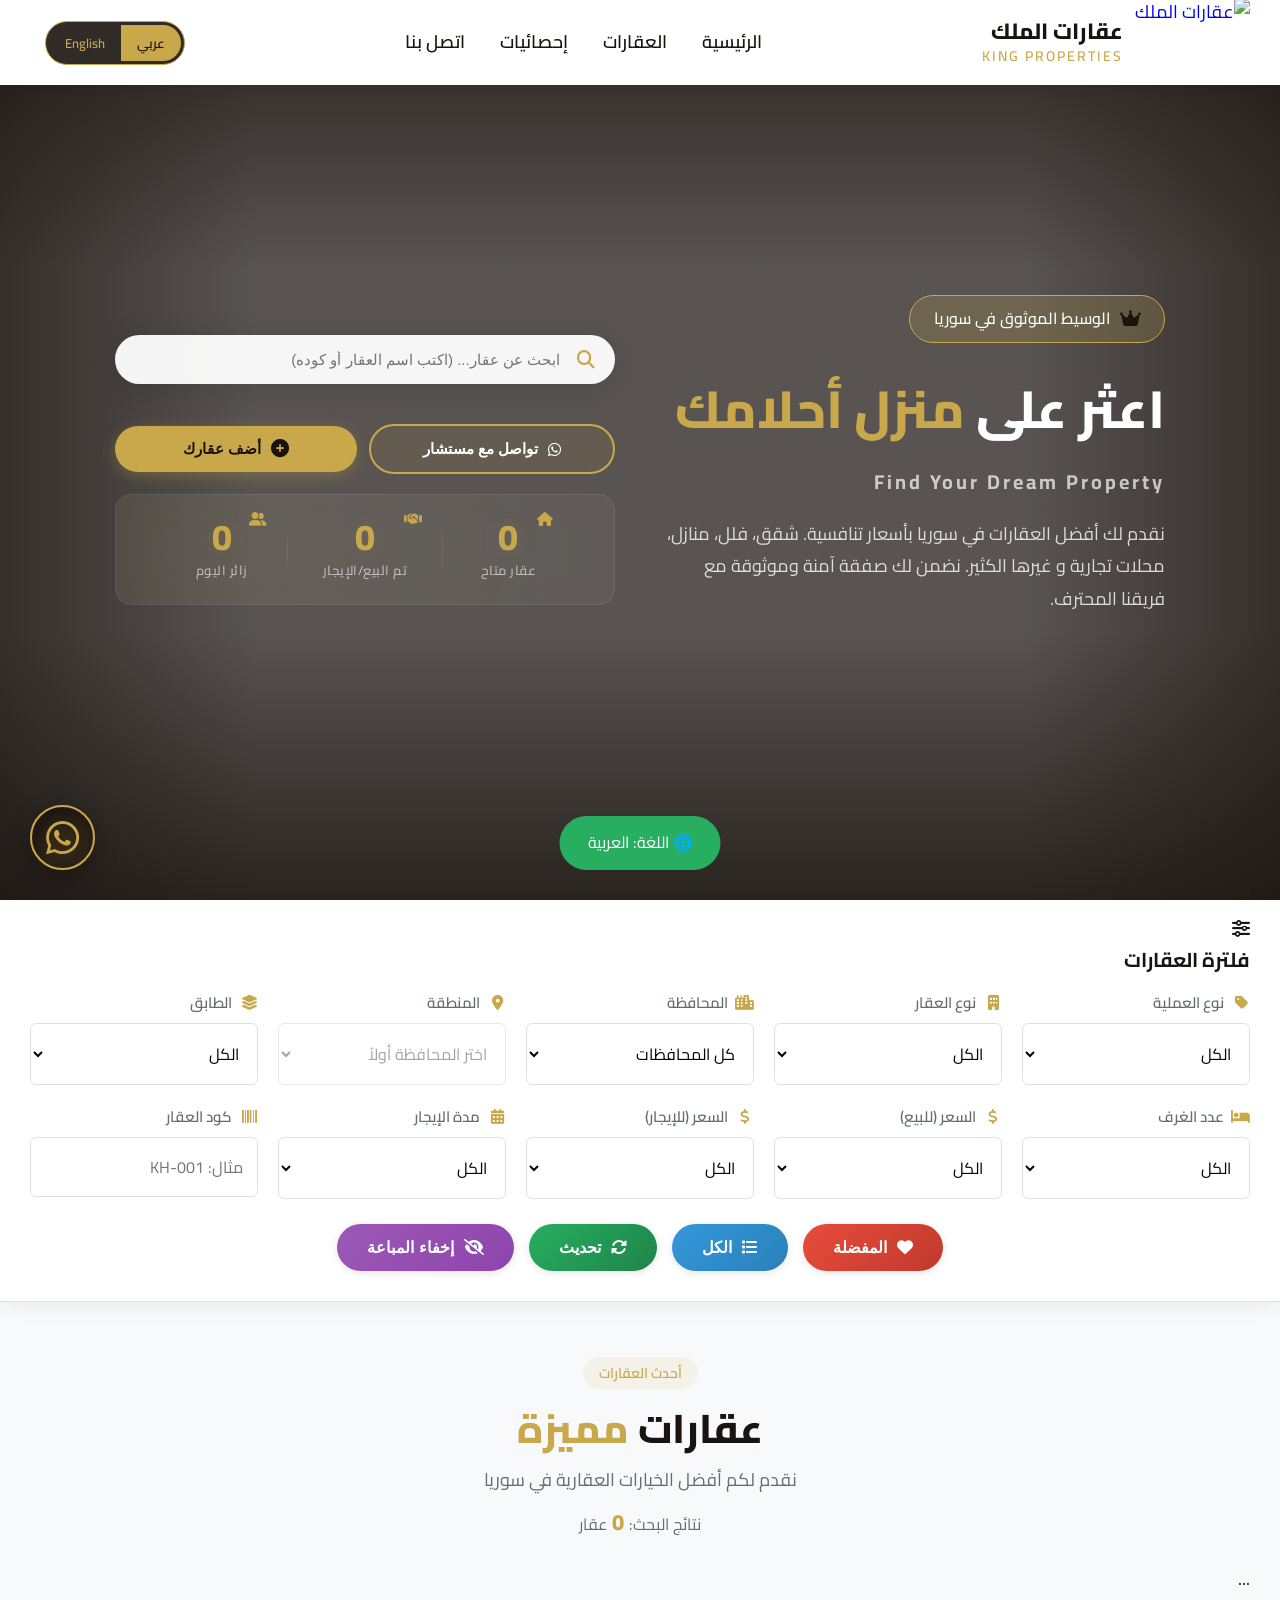
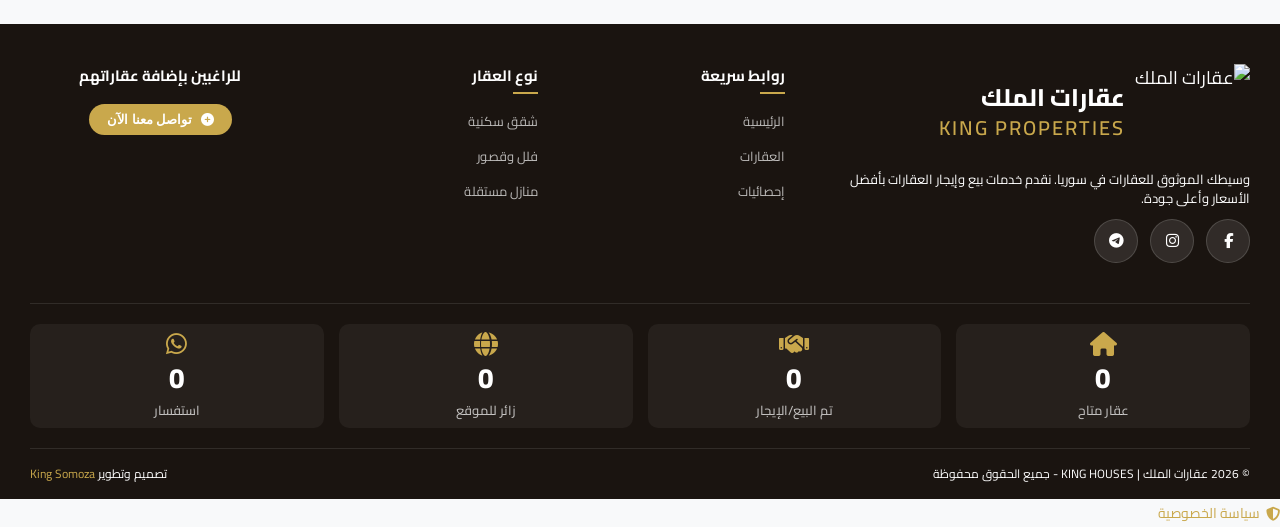
==== commit 5ab01655: "Add files via upload" ====
--- a/index.html
+++ b/index.html
@@ -404,23 +404,15 @@
         </div>
         <div class="modal-body property-detail-body">
             <div class="property-gallery">
+                <!-- حاوية المعرض الرئيسية -->
                 <div class="gallery-main" id="galleryMain">
-                    <!-- زر التكبير - موجود بشكل ثابت -->
-                    <button class="zoom-btn" id="zoomBtn" onclick="openZoom()" title="تكبير الصورة">
+                    <button class="zoom-btn" id="zoomBtn" title="فتح الصورة بحجم كامل" onclick="openZoom()">
                         <i class="fas fa-expand"></i>
                     </button>
-                
+                    
                     <!-- سيتم إضافة الصور/الفيديو هنا بواسطة JavaScript -->
-                    <!-- نافذة التكبير -->
-                    <div class="zoom-overlay" id="zoomOverlay" onclick="closeZoom()">
-                        <img id="zoomImage" src="" alt="صورة مكبرة">
-                        <video id="zoomVideo" src="" controls style="display:none;"></video>
-                        <button class="zoom-close-btn" id="zoomCloseBtn" onclick="closeZoom()">
-                            <i class="fas fa-times"></i>
-                        </button>
-                    </div>
                     
-                    <!-- أزرار التنقل - تظهر دائماً -->
+                    <!-- أزرار التنقل -->
                     <div class="gallery-nav">
                         <button class="gallery-nav-btn prev" onclick="prevPropImg()" aria-label="السابق">
                             <i class="fas fa-chevron-right"></i>
@@ -433,8 +425,12 @@
                     <!-- عداد الصور -->
                     <div class="image-counter" id="imageCounter">0/0</div>
                 </div>
+                
+                <!-- مصغرات الصور -->
                 <div class="gallery-thumbs" id="galleryThumbs"></div>
             </div>
+            
+            <!-- ===== هذا القسم كان فارغاً، أعدنا ملئه ===== -->
             <div class="property-info">
                 <div class="property-header">
                     <div>
@@ -476,6 +472,7 @@
     </div>
 </div>
 
+
 <!-- ===== PRIVACY LINK ===== -->
 <div class="footer-privacy">
     <a href="javascript:void(0)" class="privacy-link" onclick="openPrivacyModal()">
--- a/style.css
+++ b/style.css
@@ -5006,4 +5006,397 @@
     transform: scale(1.12) !important;
     box-shadow: 0 0 35px rgba(201, 168, 76, 0.5) !important;
     color: #1a1410 !important;
+}
+
+/* ============================================
+   ZOOM OVERLAY - تحسين عرض الصور والفيديو
+   ============================================ */
+
+/* نافذة التكبير */
+#zoomOverlay {
+    position: fixed !important;
+    top: 0 !important;
+    left: 0 !important;
+    width: 100% !important;
+    height: 100% !important;
+    background: rgba(0, 0, 0, 0.95) !important;
+    z-index: 10001 !important;
+    display: none !important;
+    align-items: center !important;
+    justify-content: center !important;
+    padding: 20px !important;
+}
+
+#zoomOverlay.active {
+    display: flex !important;
+}
+
+/* الصورة في نافذة التكبير */
+#zoomImage {
+    max-width: 95% !important;
+    max-height: 95% !important;
+    width: auto !important;
+    height: auto !important;
+    object-fit: contain !important;
+    border-radius: 8px !important;
+    box-shadow: 0 20px 60px rgba(0, 0, 0, 0.8) !important;
+    display: none !important;
+    background: transparent !important;
+}
+
+/* الفيديو في نافذة التكبير */
+#zoomVideo {
+    max-width: 95% !important;
+    max-height: 95% !important;
+    width: auto !important;
+    height: auto !important;
+    object-fit: contain !important;
+    border-radius: 8px !important;
+    box-shadow: 0 20px 60px rgba(0, 0, 0, 0.8) !important;
+    display: none !important;
+    background: #000 !important;
+}
+
+/* زر الخروج من التكبير */
+#zoomCloseBtn {
+    position: fixed !important;
+    top: 20px !important;
+    right: 20px !important;
+    z-index: 10002 !important;
+    background: rgba(0, 0, 0, 0.8) !important;
+    border: 2px solid rgba(255, 255, 255, 0.3) !important;
+    border-radius: 50% !important;
+    width: 50px !important;
+    height: 50px !important;
+    display: none !important;
+    align-items: center !important;
+    justify-content: center !important;
+    cursor: pointer !important;
+    color: #ffffff !important;
+    font-size: 24px !important;
+    backdrop-filter: blur(4px) !important;
+    transition: all 0.3s ease !important;
+    box-shadow: 0 4px 20px rgba(0, 0, 0, 0.4) !important;
+}
+
+#zoomCloseBtn:hover {
+    background: var(--danger) !important;
+    border-color: var(--danger) !important;
+    transform: scale(1.1) !important;
+}
+
+#zoomOverlay.active #zoomCloseBtn {
+    display: flex !important;
+}
+
+/* ============================================
+   ZOOM OVERLAY - نافذة التكبير في كامل الشاشة
+   ============================================ */
+
+   #zoomOverlay {
+    position: fixed !important;
+    top: 0 !important;
+    left: 0 !important;
+    width: 100% !important;
+    height: 100% !important;
+    background: rgba(0, 0, 0, 0.95) !important;
+    z-index: 99999 !important; /* زيادة الأولوية */
+    display: none !important;
+    align-items: center !important;
+    justify-content: center !important;
+    padding: 20px !important;
+    margin: 0 !important;
+    cursor: zoom-out !important;
+}
+
+#zoomOverlay.active {
+    display: flex !important;
+}
+
+/* الصورة في نافذة التكبير */
+#zoomImage {
+    max-width: 95% !important;
+    max-height: 95% !important;
+    width: auto !important;
+    height: auto !important;
+    object-fit: contain !important;
+    border-radius: 8px !important;
+    box-shadow: 0 20px 60px rgba(0, 0, 0, 0.8) !important;
+    display: none !important;
+    background: transparent !important;
+}
+
+/* الفيديو في نافذة التكبير */
+#zoomVideo {
+    max-width: 95% !important;
+    max-height: 95% !important;
+    width: auto !important;
+    height: auto !important;
+    object-fit: contain !important;
+    border-radius: 8px !important;
+    box-shadow: 0 20px 60px rgba(0, 0, 0, 0.8) !important;
+    display: none !important;
+    background: #000 !important;
+}
+
+/* زر الخروج من التكبير */
+#zoomCloseBtn {
+    position: fixed !important;
+    top: 20px !important;
+    right: 20px !important;
+    z-index: 100000 !important;
+    background: rgba(0, 0, 0, 0.8) !important;
+    border: 2px solid rgba(255, 255, 255, 0.3) !important;
+    border-radius: 50% !important;
+    width: 50px !important;
+    height: 50px !important;
+    display: none !important;
+    align-items: center !important;
+    justify-content: center !important;
+    cursor: pointer !important;
+    color: #ffffff !important;
+    font-size: 24px !important;
+    backdrop-filter: blur(4px) !important;
+    transition: all 0.3s ease !important;
+    box-shadow: 0 4px 20px rgba(0, 0, 0, 0.4) !important;
+}
+
+#zoomCloseBtn:hover {
+    background: var(--danger) !important;
+    border-color: var(--danger) !important;
+    transform: scale(1.1) !important;
+}
+
+#zoomOverlay.active #zoomCloseBtn {
+    display: flex !important;
+}
+
+/* ============================================
+   ZOOM OVERLAY - نافذة التكبير في كامل الشاشة
+   ============================================ */
+
+   #zoomOverlay {
+    position: fixed !important;
+    top: 0 !important;
+    left: 0 !important;
+    width: 100% !important;
+    height: 100% !important;
+    background: rgba(0, 0, 0, 0.95) !important;
+    z-index: 999999 !important;
+    display: none !important;
+    align-items: center !important;
+    justify-content: center !important;
+    padding: 20px !important;
+    margin: 0 !important;
+    cursor: zoom-out !important;
+}
+
+#zoomOverlay.active {
+    display: flex !important;
+}
+
+#zoomImage {
+    max-width: 95% !important;
+    max-height: 95% !important;
+    width: auto !important;
+    height: auto !important;
+    object-fit: contain !important;
+    border-radius: 8px !important;
+    box-shadow: 0 20px 60px rgba(0, 0, 0, 0.8) !important;
+    display: none !important;
+}
+
+#zoomVideo {
+    max-width: 95% !important;
+    max-height: 95% !important;
+    width: auto !important;
+    height: auto !important;
+    object-fit: contain !important;
+    border-radius: 8px !important;
+    box-shadow: 0 20px 60px rgba(0, 0, 0, 0.8) !important;
+    display: none !important;
+    background: #000 !important;
+}
+
+#zoomCloseBtn {
+    position: fixed !important;
+    top: 20px !important;
+    right: 20px !important;
+    z-index: 1000000 !important;
+    background: rgba(0, 0, 0, 0.8) !important;
+    border: 2px solid rgba(255, 255, 255, 0.3) !important;
+    border-radius: 50% !important;
+    width: 50px !important;
+    height: 50px !important;
+    display: none !important;
+    align-items: center !important;
+    justify-content: center !important;
+    cursor: pointer !important;
+    color: #ffffff !important;
+    font-size: 24px !important;
+    backdrop-filter: blur(4px) !important;
+    transition: all 0.3s ease !important;
+    box-shadow: 0 4px 20px rgba(0, 0, 0, 0.4) !important;
+}
+
+#zoomCloseBtn:hover {
+    background: var(--danger) !important;
+    border-color: var(--danger) !important;
+    transform: scale(1.1) !important;
+}
+
+#zoomOverlay.active #zoomCloseBtn {
+    display: flex !important;
+}
+
+/* ============================================
+   ZOOM OVERLAY - إصلاح نهائي
+   ============================================ */
+
+   #zoomOverlay {
+    position: fixed !important;
+    top: 0 !important;
+    left: 0 !important;
+    width: 100% !important;
+    height: 100% !important;
+    background: rgba(0, 0, 0, 0.95) !important;
+    z-index: 999999 !important;
+    display: none !important;
+    align-items: center !important;
+    justify-content: center !important;
+    padding: 20px !important;
+    margin: 0 !important;
+    cursor: zoom-out !important;
+}
+
+#zoomOverlay.active {
+    display: flex !important;
+}
+
+#zoomImage {
+    max-width: 95% !important;
+    max-height: 95% !important;
+    width: auto !important;
+    height: auto !important;
+    object-fit: contain !important;
+    border-radius: 8px !important;
+    box-shadow: 0 20px 60px rgba(0, 0, 0, 0.8) !important;
+    display: none !important;
+}
+
+#zoomVideo {
+    max-width: 95% !important;
+    max-height: 95% !important;
+    width: auto !important;
+    height: auto !important;
+    object-fit: contain !important;
+    border-radius: 8px !important;
+    box-shadow: 0 20px 60px rgba(0, 0, 0, 0.8) !important;
+    display: none !important;
+    background: #000 !important;
+}
+
+#zoomCloseBtn {
+    position: fixed !important;
+    top: 20px !important;
+    right: 20px !important;
+    z-index: 1000000 !important;
+    background: rgba(0, 0, 0, 0.8) !important;
+    border: 2px solid rgba(255, 255, 255, 0.3) !important;
+    border-radius: 50% !important;
+    width: 50px !important;
+    height: 50px !important;
+    display: none !important;
+    align-items: center !important;
+    justify-content: center !important;
+    cursor: pointer !important;
+    color: #ffffff !important;
+    font-size: 24px !important;
+    backdrop-filter: blur(4px) !important;
+    transition: all 0.3s ease !important;
+    box-shadow: 0 4px 20px rgba(0, 0, 0, 0.4) !important;
+}
+
+#zoomCloseBtn:hover {
+    background: var(--danger) !important;
+    border-color: var(--danger) !important;
+    transform: scale(1.1) !important;
+}
+
+#zoomOverlay.active #zoomCloseBtn {
+    display: flex !important;
+}
+
+/* ===== ZOOM OVERLAY - إصلاح نهائي ===== */
+#zoomOverlay {
+    position: fixed !important;
+    top: 0 !important;
+    left: 0 !important;
+    width: 100% !important;
+    height: 100% !important;
+    background: rgba(0, 0, 0, 0.95) !important;
+    z-index: 999999 !important;
+    display: none !important;
+    align-items: center !important;
+    justify-content: center !important;
+    padding: 20px !important;
+    cursor: zoom-out !important;
+}
+
+#zoomOverlay.active {
+    display: flex !important;
+}
+
+#zoomImage {
+    max-width: 95% !important;
+    max-height: 95% !important;
+    width: auto !important;
+    height: auto !important;
+    object-fit: contain !important;
+    border-radius: 8px !important;
+    box-shadow: 0 20px 60px rgba(0, 0, 0, 0.8) !important;
+    display: none !important;
+    background: transparent !important;
+}
+
+#zoomVideo {
+    max-width: 95% !important;
+    max-height: 95% !important;
+    width: auto !important;
+    height: auto !important;
+    object-fit: contain !important;
+    border-radius: 8px !important;
+    box-shadow: 0 20px 60px rgba(0, 0, 0, 0.8) !important;
+    display: none !important;
+    background: #000 !important;
+}
+
+#zoomCloseBtn {
+    position: fixed !important;
+    top: 20px !important;
+    right: 20px !important;
+    z-index: 1000000 !important;
+    background: rgba(0, 0, 0, 0.8) !important;
+    border: 2px solid rgba(255, 255, 255, 0.3) !important;
+    border-radius: 50% !important;
+    width: 50px !important;
+    height: 50px !important;
+    display: none !important;
+    align-items: center !important;
+    justify-content: center !important;
+    cursor: pointer !important;
+    color: #ffffff !important;
+    font-size: 24px !important;
+    backdrop-filter: blur(4px) !important;
+    transition: all 0.3s ease !important;
+}
+
+#zoomCloseBtn:hover {
+    background: var(--danger) !important;
+    border-color: var(--danger) !important;
+    transform: scale(1.1) !important;
+}
+
+#zoomOverlay.active #zoomCloseBtn {
+    display: flex !important;
 }
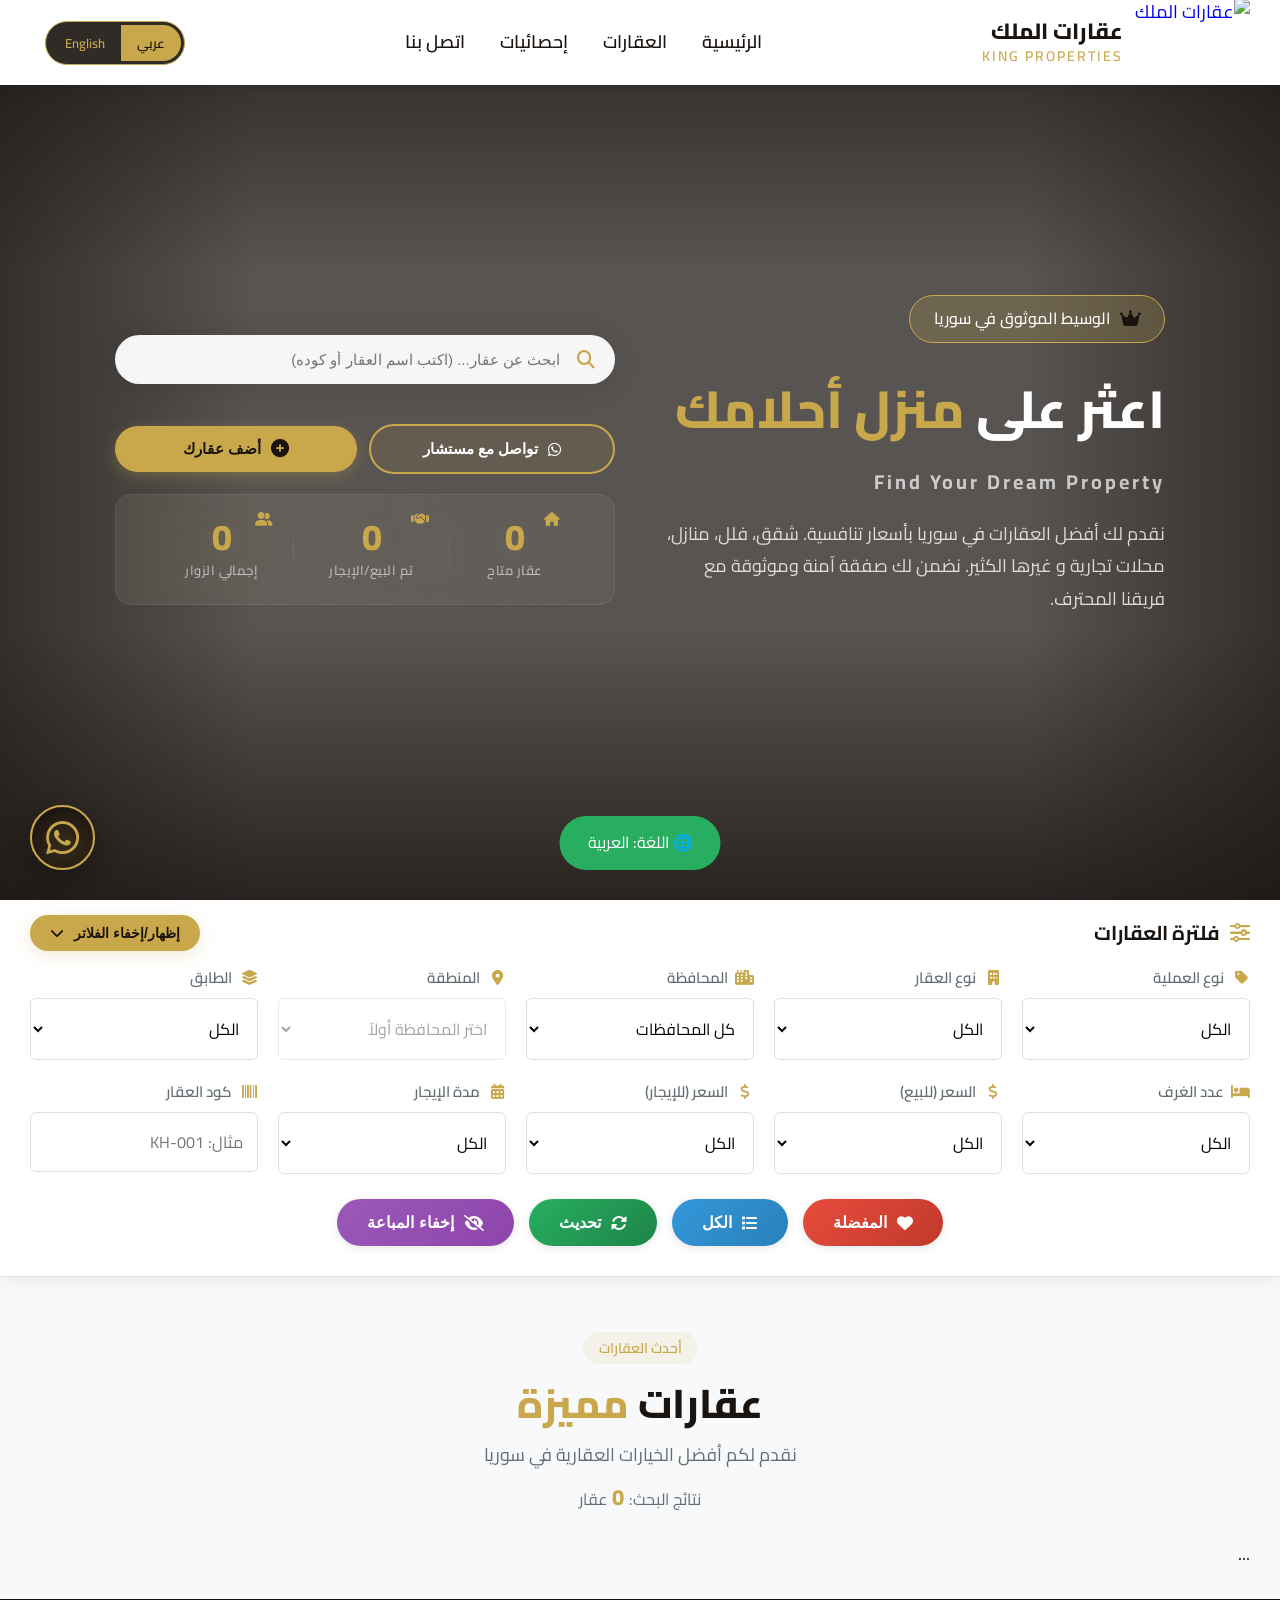
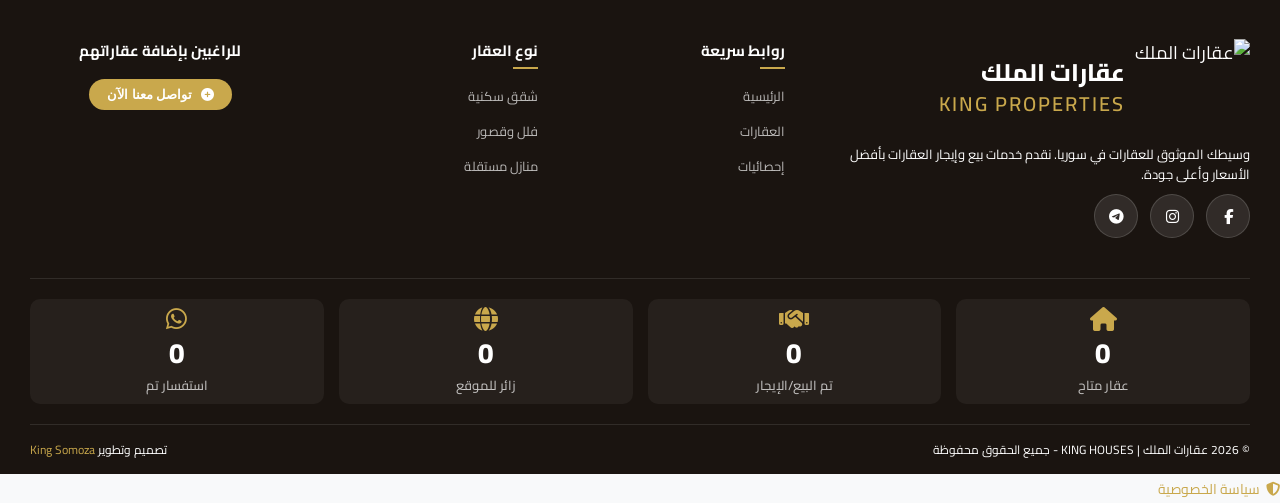
==== commit 6bff5685: "Add files via upload" ====
--- a/index.html
+++ b/index.html
@@ -122,19 +122,19 @@
                 <div class="hero-stats-luxury">
                     <div class="stat-card-luxury">
                         <div class="stat-number-luxury" id="heroAvailable">0</div>
-                        <div class="stat-label-luxury">عقار متاح</div>
+                        <div class="stat-label-luxury" data-i18n="hero_available_label">عقار متاح</div>
                         <div class="stat-icon-luxury"><i class="fas fa-home"></i></div>
                     </div>
                     <div class="stat-divider-luxury"></div>
                     <div class="stat-card-luxury">
                         <div class="stat-number-luxury" id="heroSold">0</div>
-                        <div class="stat-label-luxury">تم البيع/الإيجار</div>
+                        <div class="stat-label-luxury" data-i18n="hero_sold_label">تم البيع/الإيجار</div>
                         <div class="stat-icon-luxury"><i class="fas fa-handshake"></i></div>
                     </div>
                     <div class="stat-divider-luxury"></div>
                     <div class="stat-card-luxury">
                         <div class="stat-number-luxury" id="heroVisitors">0</div>
-                        <div class="stat-label-luxury">زائر اليوم</div>
+                        <div class="stat-label-luxury" data-i18n="hero_visitors_label">إجمالي الزوار</div>
                         <div class="stat-icon-luxury"><i class="fas fa-user-friends"></i></div>
                     </div>
                 </div>
@@ -262,6 +262,8 @@
                     </div>
                 </div>
                 <p class="footer-description">وسيطك الموثوق للعقارات في سوريا. نقدم خدمات بيع وإيجار العقارات بأفضل الأسعار وأعلى جودة.</p>
+                
+                <!-- أزرار التواصل الاجتماعي - في المنتصف على الجوال -->
                 <div class="footer-social">
                     <a href="https://www.facebook.com/share/1BRFixuVT9/" class="social-link facebook" aria-label="Facebook"><i class="fab fa-facebook-f"></i></a>
                     <a href="https://www.instagram.com/king_housess?igsh=YjFscTRpNzM2dTY1" class="social-link instagram" aria-label="Instagram"><i class="fab fa-instagram"></i></a>
@@ -269,6 +271,7 @@
                 </div>
             </div>
 
+            <!-- باقي محتوى الفوتر -->
             <div class="footer-links">
                 <h4 data-i18n="footer_quick_links">روابط سريعة</h4>
                 <ul>
@@ -295,27 +298,28 @@
                 </button>
             </div>
 
+            <!-- إحصائيات الفوتر -->
             <div class="footer-stats">
                 <div class="footer-stats-grid">
                     <div class="footer-stat-item">
                         <i class="fas fa-home"></i>
                         <span class="footer-stat-number" id="statsAvailable">0</span>
-                        <span class="footer-stat-label">عقار متاح</span>
+                        <span class="footer-stat-label" data-i18n="stats_available_label">عقار متاح</span>
                     </div>
                     <div class="footer-stat-item">
                         <i class="fas fa-handshake"></i>
                         <span class="footer-stat-number" id="statsSold">0</span>
-                        <span class="footer-stat-label">تم البيع/الإيجار</span>
+                        <span class="footer-stat-label" data-i18n="stats_sold_label">تم البيع/الإيجار</span>
                     </div>
                     <div class="footer-stat-item">
                         <i class="fas fa-globe"></i>
                         <span class="footer-stat-number" id="statsVisitors">0</span>
-                        <span class="footer-stat-label">زائر للموقع</span>
+                        <span class="footer-stat-label" data-i18n="stats_visitors_label">إجمالي الزوار</span>
                     </div>
                     <div class="footer-stat-item">
                         <i class="fab fa-whatsapp"></i>
                         <span class="footer-stat-number" id="statsContacts">0</span>
-                        <span class="footer-stat-label">استفسار</span>
+                        <span class="footer-stat-label" data-i18n="stats_contacts_label">استفسار</span>
                     </div>
                 </div>
             </div>
@@ -430,41 +434,89 @@
                 <div class="gallery-thumbs" id="galleryThumbs"></div>
             </div>
             
-            <!-- ===== هذا القسم كان فارغاً، أعدنا ملئه ===== -->
+            <!-- ===== معلومات العقار ===== -->
             <div class="property-info">
+
+                <!-- ===== رأس العقار ===== -->
                 <div class="property-header">
-                    <div>
-                        <h2 id="propModalName">العنوان</h2>
-                        <p class="property-code" id="propModalCode">كود: --</p>
-                    </div>
-                    <div class="property-price-box">
-                        <div class="property-price" id="propModalPrice">--</div>
-                        <div class="property-views" id="propModalViews">
-                            <i class="fas fa-eye"></i> <span id="viewsCount">0</span> مشاهدة
-                        </div>
-                    </div>
-                </div>
-                <div class="property-meta">
-                    <span class="meta-badge" id="propModalType">--</span>
-                    <span class="meta-badge"><i class="fas fa-map-marker-alt"></i> <span id="propModalLocation">--</span></span>
-                </div>
-                <div class="property-description"><h4>الوصف</h4><p id="propModalDesc">--</p></div>
-                <div class="property-specs"><h4>المواصفات</h4><div class="specs-grid" id="propModalSpecs"></div></div>
-                <div class="property-map"><h4>الموقع على الخريطة</h4><div id="propModalMap" class="map-container"></div></div>
-                <div class="property-suggestions"><h4>عقارات مشابهة</h4><div class="suggestions-grid" id="propSuggestions"></div></div>
+                    <div class="property-title-group">
+                        <h2 id="propModalName">شقة فاخرة في الميدان</h2>
+                        <div class="property-code" id="propModalCode">
+                            <i class="fas fa-barcode"></i> KH-007
+                        </div>
+                    </div>
+                </div>
+
+                <!-- ===== معلومات إضافية (نوع + موقع) ===== -->
+                <div class="property-meta-row">
+                    <span class="meta-badge type-badge" id="propModalType">
+                        <i class="fas fa-key"></i> للإيجار
+                    </span>
+                    <span class="meta-divider"></span>
+                    <span class="meta-badge location-badge" id="propModalLocation">
+                        <i class="fas fa-map-marker-alt"></i> الميدان - دمشق
+                    </span>
+                    <span class="meta-divider"></span>
+                    <span class="meta-badge stats-badge">
+                        <span class="stat-item"><i class="fas fa-eye"></i> <span id="viewsCount">2</span></span>
+                        <span class="stat-divider-small"></span>
+                        <span class="stat-item"><i class="fas fa-heart" style="color:#e74c3c;"></i> <span id="modalFavCountDisplay">0</span></span>
+                    </span>
+                </div>
+
+                <!-- ===== خط فاصل ===== -->
+                <div class="section-divider"></div>
+
+                <!-- ===== الوصف ===== -->
+                <div class="property-description">
+                    <h4><i class="fas fa-align-left"></i> <span data-i18n="property_description_title">الوصف</span></h4>
+                    <p id="propModalDesc">--</p>
+                </div>
+
+                <!-- ===== خط فاصل ===== -->
+                <div class="section-divider"></div>
+
+                <!-- ===== المواصفات ===== -->
+                <div class="property-specs">
+                    <h4><i class="fas fa-list-ul"></i> <span data-i18n="property_specs_title">المواصفات</span></h4>
+                    <div class="specs-grid" id="propModalSpecs"></div>
+                </div>
+
+                <!-- ===== خط فاصل ===== -->
+                <div class="section-divider"></div>
+
+                <!-- ===== الخريطة ===== -->
+                <div class="property-map">
+                    <h4><i class="fas fa-map"></i> <span data-i18n="property_map_title">الموقع على الخريطة</span></h4>
+                    <div id="propModalMap" class="map-container"></div>
+                </div>
+
+                <!-- ===== خط فاصل ===== -->
+                <div class="section-divider"></div>
+
+                <!-- ===== عقارات مشابهة ===== -->
+            <div class="property-suggestions">
+                <h4><i class="fas fa-building"></i> <span data-i18n="property_similar_title">عقارات مشابهة</span></h4>
+                <div class="suggestions-grid" id="propSuggestions"></div>
+            </div>
+
+                <!-- ===== خط فاصل ===== -->
+                <div class="section-divider"></div>
+
+                <!-- ===== الأزرار ===== -->
                 <div class="property-actions">
                     <button class="action-btn contact" onclick="contactFromProperty()">
-                        <i class="fab fa-whatsapp"></i><span>تواصل بخصوص هذا العقار</span>
+                        <i class="fab fa-whatsapp"></i> <span data-i18n="property_contact_btn">تواصل</span>
                     </button>
                     <button class="action-btn share" onclick="shareFromModal()">
-                        <i class="fas fa-share-alt"></i> <span>مشاركة العقار</span>
+                        <i class="fas fa-share-alt"></i> <span data-i18n="property_share_btn">مشاركة</span>
                     </button>
                     <button class="action-btn favorite" onclick="toggleFavoriteFromModal()">
-                        <i class="far fa-heart"></i> <span>إضافة للمفضلة</span>
+                        <i class="far fa-heart"></i> <span data-i18n="property_favorite_btn">مفضلة</span>
                         <span id="modalFavCount" style="display: none;"></span>
                     </button>
                     <button class="action-btn copy-link" onclick="copyPropertyLink()">
-                        <i class="fas fa-link"></i> <span>نسخ الرابط</span>
+                        <i class="fas fa-link"></i> <span data-i18n="property_copy_link_btn">نسخ</span>
                     </button>
                 </div>
             </div>
--- a/style.css
+++ b/style.css
@@ -462,32 +462,73 @@
 /* ============================================
    FILTERS SECTION
    ============================================ */
-.filters-section {
+   .filters-section {
     background: var(--white);
     border-bottom: 1px solid #e0e0e0;
     position: relative;
     z-index: 1;
     box-shadow: 0 4px 20px rgba(26,20,16,0.06);
 }
+
 .filters-header {
     display: flex;
     align-items: center;
     justify-content: space-between;
     padding: 15px 0;
-}
+    gap: 15px;
+    flex-wrap: wrap;
+}
+
+.filters-title {
+    display: flex;
+    align-items: center;
+    gap: 10px;
+}
+
+.filters-title i {
+    color: var(--primary);
+    font-size: 20px;
+}
+
 .filters-title h3 {
     font-size: 20px;
     font-weight: 700;
-}
+    margin: 0;
+}
+
 .filters-toggle {
     display: none;
-    background: none;
+    background: var(--primary);
+    color: var(--secondary);
     border: none;
+    padding: 10px 20px;
+    border-radius: 30px;
+    font-weight: 700;
+    font-size: 14px;
     cursor: pointer;
-    font-weight: 600;
-    font-size: 16px;
-    color: var(--primary);
-}
+    transition: all 0.3s ease;
+    display: flex;
+    align-items: center;
+    gap: 10px;
+    box-shadow: 0 4px 15px rgba(201, 168, 76, 0.25);
+    white-space: nowrap;
+    flex-shrink: 0;
+}
+
+.filters-toggle:hover {
+    transform: translateY(-2px);
+    box-shadow: 0 6px 25px rgba(201, 168, 76, 0.35);
+}
+
+.filters-toggle i {
+    font-size: 14px;
+    transition: transform 0.3s ease;
+}
+
+.filters-toggle.active i {
+    transform: rotate(180deg);
+}
+
 .filters-wrapper {
     padding-bottom: 30px;
     transition: var(--transition);
@@ -2317,21 +2358,37 @@
     .hero-scroll { bottom: 15px !important; }
     .hero-scroll span { font-size: 12px !important; }
 
-    .filters-header { flex-wrap: wrap !important; gap: 10px !important; justify-content: center !important; }
-    .filters-title h3 { font-size: 17px !important; }
+    .filters-header {
+        flex-wrap: nowrap;
+        justify-content: space-between;
+        padding: 12px 0;
+        gap: 10px;
+    }
+    
+    .filters-title h3 {
+        font-size: 17px;
+        white-space: nowrap;
+    }
+    
+    .filters-title i {
+        font-size: 17px;
+    }
+    
     .filters-toggle {
         display: flex !important;
-        align-items: center !important;
-        gap: 8px !important;
-        background: var(--primary) !important;
-        color: var(--white) !important;
-        border: none !important;
-        padding: 10px 18px !important;
-        border-radius: 30px !important;
-        font-size: 13px !important;
-        font-weight: 700 !important;
-        cursor: pointer !important;
-        box-shadow: var(--shadow-gold) !important;
+        padding: 8px 16px;
+        font-size: 12px;
+        border-radius: 25px;
+        gap: 8px;
+        flex-shrink: 0;
+    }
+    
+    .filters-toggle span {
+        font-size: 12px;
+    }
+    
+    .filters-toggle i {
+        font-size: 12px;
     }
     .filters-wrapper { display: none !important; padding-bottom: 15px !important; }
     .filters-wrapper.show { display: block !important; }
@@ -5399,4 +5456,2459 @@
 
 #zoomOverlay.active #zoomCloseBtn {
     display: flex !important;
+}
+
+/* ============================================
+   SPECS GRID - تحسين عرض المواصفات
+   ============================================ */
+
+/* حاوية المواصفات */
+.specs-grid {
+    display: grid;
+    grid-template-columns: 1fr 1fr;
+    gap: 10px;
+    margin-bottom: 25px;
+}
+
+/* كل عنصر مواصفة - تسمية في طرف وقيمة في الطرف الآخر */
+.spec-item-detail {
+    display: flex !important;
+    align-items: center !important;
+    justify-content: space-between !important;
+    padding: 12px 18px !important;
+    background: var(--light) !important;
+    border-radius: 10px !important;
+    border-bottom: 1px solid rgba(0,0,0,0.04) !important;
+    transition: all 0.2s ease !important;
+}
+
+.spec-item-detail:hover {
+    background: rgba(201,168,76,0.06) !important;
+}
+
+/* تسمية المواصفة (الجانب الأيسر في العربية) */
+.spec-label-detail {
+    font-size: 14px !important;
+    color: var(--gray) !important;
+    display: flex !important;
+    align-items: center !important;
+    gap: 8px !important;
+    font-weight: 500 !important;
+}
+
+.spec-label-detail i {
+    color: var(--primary) !important;
+    width: 20px !important;
+    text-align: center !important;
+}
+
+/* قيمة المواصفة (الجانب الأيمن في العربية) */
+.spec-value-detail {
+    font-size: 16px !important;
+    font-weight: 600 !important;
+    color: var(--secondary) !important;
+    text-align: left !important;
+}
+
+/* عنصر السعر - بارز */
+.spec-item-detail.price-spec {
+    grid-column: 1 / -1 !important;
+    background: rgba(201,168,76,0.08) !important;
+    border: 1px solid rgba(201,168,76,0.2) !important;
+    border-radius: 12px !important;
+    padding: 16px 20px !important;
+    margin-bottom: 5px !important;
+}
+
+.spec-item-detail.price-spec .spec-value-detail {
+    font-size: 28px !important;
+    font-weight: 800 !important;
+    color: var(--primary) !important;
+}
+
+/* ===== استجابة للجوال ===== */
+@media (max-width: 768px) {
+    .specs-grid {
+        grid-template-columns: 1fr !important;
+        gap: 8px !important;
+    }
+    
+    .spec-item-detail {
+        padding: 10px 14px !important;
+        border-radius: 8px !important;
+    }
+    
+    .spec-label-detail {
+        font-size: 13px !important;
+    }
+    
+    .spec-value-detail {
+        font-size: 14px !important;
+    }
+    
+    .spec-item-detail.price-spec .spec-value-detail {
+        font-size: 22px !important;
+    }
+    
+    .spec-item-detail.price-spec {
+        padding: 12px 16px !important;
+        flex-wrap: wrap !important;
+        gap: 8px !important;
+    }
+}
+
+@media (max-width: 480px) {
+    .spec-item-detail {
+        padding: 8px 12px !important;
+    }
+    
+    .spec-label-detail {
+        font-size: 12px !important;
+        gap: 5px !important;
+    }
+    
+    .spec-label-detail i {
+        width: 16px !important;
+        font-size: 13px !important;
+    }
+    
+    .spec-value-detail {
+        font-size: 13px !important;
+    }
+    
+    .spec-item-detail.price-spec .spec-value-detail {
+        font-size: 18px !important;
+    }
+    
+    .spec-item-detail.price-spec {
+        padding: 10px 12px !important;
+    }
+}
+
+/* ============================================
+   PROPERTY HEADER - معلومات منظمة واحترافية
+   ============================================ */
+
+/* مجموعة العنوان والكود */
+.property-title-group {
+    display: flex;
+    flex-direction: column;
+    gap: 4px;
+}
+
+.property-title-group h2 {
+    font-size: 26px;
+    font-weight: 800;
+    color: var(--secondary);
+    margin: 0;
+    line-height: 1.2;
+}
+
+.property-code {
+    font-size: 14px;
+    color: var(--gray);
+    display: flex;
+    align-items: center;
+    gap: 6px;
+}
+
+.property-code i {
+    color: var(--primary);
+}
+
+/* شبكة المعلومات الإضافية (نوع + موقع + مشاهدات + مفضلات) */
+.property-meta-grid {
+    display: flex;
+    flex-wrap: wrap;
+    align-items: center;
+    gap: 10px 20px;
+    margin: 12px 0 20px 0;
+    padding: 12px 16px;
+    background: rgba(0, 0, 0, 0.03);
+    border-radius: 12px;
+    border: 1px solid rgba(0, 0, 0, 0.05);
+}
+
+/* كل عنصر في الشبكة */
+.meta-badge {
+    display: inline-flex;
+    align-items: center;
+    gap: 6px;
+    font-size: 14px;
+    font-weight: 600;
+    color: var(--secondary);
+    padding: 4px 0;
+}
+
+.meta-badge i {
+    color: var(--primary);
+    font-size: 15px;
+    width: 18px;
+    text-align: center;
+}
+
+/* تلوين نوع العملية */
+.meta-badge.badge-sale i {
+    color: #27ae60;
+}
+
+.meta-badge.badge-rent i {
+    color: #f39c12;
+}
+
+/* المشاهدات والمفضلات في نفس العنصر */
+.views-favs {
+    display: flex;
+    align-items: center;
+    gap: 16px;
+    margin-right: auto;
+}
+
+.view-stat,
+.fav-stat {
+    display: inline-flex;
+    align-items: center;
+    gap: 4px;
+    font-size: 13px;
+    color: var(--gray);
+    font-weight: 500;
+}
+
+.view-stat i {
+    color: var(--primary);
+    font-size: 14px;
+}
+
+.fav-stat i {
+    color: #e74c3c;
+    font-size: 14px;
+}
+
+/* ===== استجابة للجوال ===== */
+@media (max-width: 768px) {
+    .property-title-group h2 {
+        font-size: 20px;
+    }
+    
+    .property-code {
+        font-size: 12px;
+    }
+    
+    .property-meta-grid {
+        flex-wrap: wrap;
+        gap: 8px 14px;
+        padding: 10px 14px;
+        margin: 8px 0 15px 0;
+    }
+    
+    .meta-badge {
+        font-size: 12px;
+    }
+    
+    .meta-badge i {
+        font-size: 13px;
+        width: 16px;
+    }
+    
+    .views-favs {
+        gap: 12px;
+        margin-right: 0;
+        width: 100%;
+        justify-content: flex-start;
+    }
+    
+    .view-stat,
+    .fav-stat {
+        font-size: 12px;
+    }
+}
+
+@media (max-width: 480px) {
+    .property-title-group h2 {
+        font-size: 17px;
+    }
+    
+    .property-code {
+        font-size: 11px;
+    }
+    
+    .property-meta-grid {
+        gap: 6px 10px;
+        padding: 8px 12px;
+        border-radius: 8px;
+    }
+    
+    .meta-badge {
+        font-size: 11px;
+    }
+    
+    .meta-badge i {
+        font-size: 12px;
+        width: 14px;
+    }
+    
+    .view-stat,
+    .fav-stat {
+        font-size: 11px;
+    }
+    
+    .views-favs {
+        gap: 8px;
+    }
+}
+
+
+/* ============================================
+   PROPERTY INFO - تصميم فخم جداً
+   ============================================ */
+
+/* ===== رأس العقار ===== */
+.property-header-luxury {
+    padding: 5px 0 5px 0;
+}
+
+.property-title-section {
+    display: flex;
+    flex-direction: column;
+    gap: 10px;
+    margin-bottom: 12px;
+}
+
+.property-code-luxury {
+    display: inline-flex;
+    align-items: center;
+    gap: 10px;
+    background: linear-gradient(135deg, #C9A84C, #A07830);
+    color: #1A1410;
+    padding: 6px 22px;
+    border-radius: 50px;
+    font-size: 15px;
+    font-weight: 800;
+    letter-spacing: 1px;
+    box-shadow: 0 4px 20px rgba(201, 168, 76, 0.4);
+    border: 1px solid rgba(255, 215, 0, 0.3);
+    width: fit-content;
+}
+
+.property-code-luxury i {
+    font-size: 16px;
+    color: #1A1410;
+}
+
+.property-title-luxury {
+    font-size: 28px;
+    font-weight: 800;
+    color: var(--secondary);
+    margin: 0;
+    line-height: 1.2;
+    background: linear-gradient(135deg, #1A1410, #2C2218);
+    -webkit-background-clip: text;
+    -webkit-text-fill-color: transparent;
+    background-clip: text;
+}
+
+/* ===== الباجات ===== */
+.property-badges-row {
+    display: flex;
+    flex-wrap: wrap;
+    align-items: center;
+    gap: 12px;
+    margin-bottom: 5px;
+}
+
+.badge-luxury {
+    display: inline-flex;
+    align-items: center;
+    gap: 8px;
+    padding: 8px 18px;
+    border-radius: 50px;
+    font-size: 14px;
+    font-weight: 600;
+    transition: all 0.3s ease;
+}
+
+.badge-luxury i {
+    font-size: 15px;
+}
+
+.type-badge {
+    background: linear-gradient(135deg, rgba(201, 168, 76, 0.15), rgba(201, 168, 76, 0.05));
+    border: 1px solid rgba(201, 168, 76, 0.25);
+    color: var(--secondary);
+}
+
+.type-badge.sale i {
+    color: #27ae60;
+}
+
+.type-badge.rent i {
+    color: #f39c12;
+}
+
+.location-badge {
+    background: rgba(0, 0, 0, 0.04);
+    border: 1px solid rgba(0, 0, 0, 0.06);
+    color: var(--gray-dark);
+}
+
+.location-badge i {
+    color: var(--primary);
+}
+
+/* ===== الخطوط الفاصلة الذهبية ===== */
+.divider-gold {
+    display: flex;
+    align-items: center;
+    justify-content: center;
+    margin: 22px 0;
+    position: relative;
+}
+
+.divider-gold::before,
+.divider-gold::after {
+    content: '';
+    flex: 1;
+    height: 1px;
+    background: linear-gradient(to right, transparent, rgba(201, 168, 76, 0.3), rgba(201, 168, 76, 0.6), rgba(201, 168, 76, 0.3), transparent);
+}
+
+.divider-gold .divider-icon {
+    padding: 0 18px;
+    color: var(--primary);
+    font-size: 16px;
+    font-weight: 300;
+    text-shadow: 0 0 20px rgba(201, 168, 76, 0.3);
+}
+
+.divider-gold-light {
+    display: flex;
+    align-items: center;
+    justify-content: center;
+    margin: 15px 0;
+}
+
+.divider-gold-light::before,
+.divider-gold-light::after {
+    content: '';
+    flex: 1;
+    height: 1px;
+    background: linear-gradient(to right, transparent, rgba(0, 0, 0, 0.06), transparent);
+}
+
+.divider-gold-light .divider-icon {
+    padding: 0 14px;
+    color: var(--gray-light);
+    font-size: 12px;
+}
+
+/* ===== الإحصائيات الفاخرة ===== */
+.stats-luxury-row {
+    display: flex;
+    align-items: center;
+    justify-content: center;
+    gap: 20px;
+    background: linear-gradient(135deg, rgba(26, 20, 16, 0.03), rgba(201, 168, 76, 0.05));
+    padding: 12px 24px;
+    border-radius: 16px;
+    border: 1px solid rgba(201, 168, 76, 0.1);
+    backdrop-filter: blur(4px);
+    margin-bottom: 5px;
+}
+
+.stat-luxury-item {
+    display: flex;
+    align-items: center;
+    gap: 12px;
+}
+
+.stat-icon-circle {
+    width: 38px;
+    height: 38px;
+    border-radius: 50%;
+    background: linear-gradient(135deg, rgba(201, 168, 76, 0.15), rgba(201, 168, 76, 0.05));
+    display: flex;
+    align-items: center;
+    justify-content: center;
+    border: 1px solid rgba(201, 168, 76, 0.15);
+}
+
+.stat-icon-circle i {
+    font-size: 16px;
+    color: var(--primary);
+}
+
+.stat-icon-circle.heart i {
+    color: #e74c3c;
+}
+
+.stat-info {
+    display: flex;
+    flex-direction: column;
+}
+
+.stat-number {
+    font-size: 18px;
+    font-weight: 800;
+    color: var(--secondary);
+    line-height: 1.2;
+}
+
+.stat-label {
+    font-size: 11px;
+    color: var(--gray);
+    font-weight: 500;
+    letter-spacing: 0.5px;
+}
+
+.stat-luxury-divider {
+    width: 1px;
+    height: 30px;
+    background: linear-gradient(to bottom, transparent, rgba(0, 0, 0, 0.08), transparent);
+}
+
+/* ===== عناوين الأقسام ===== */
+.section-title-luxury {
+    font-size: 18px;
+    font-weight: 700;
+    color: var(--secondary);
+    margin-bottom: 14px;
+    display: flex;
+    align-items: center;
+    gap: 10px;
+}
+
+.section-title-luxury i {
+    color: var(--primary);
+    font-size: 18px;
+    width: 24px;
+    text-align: center;
+}
+
+/* ===== الوصف ===== */
+.description-content {
+    padding: 0 4px;
+}
+
+.description-content p {
+    color: var(--gray-dark);
+    line-height: 1.9;
+    font-size: 16px;
+    margin: 0;
+}
+
+/* ===== المواصفات الفاخرة ===== */
+.specs-grid-luxury {
+    display: grid;
+    grid-template-columns: 1fr 1fr;
+    gap: 10px;
+}
+
+.spec-item-luxury {
+    display: flex !important;
+    align-items: center !important;
+    justify-content: space-between !important;
+    padding: 14px 18px !important;
+    background: linear-gradient(135deg, var(--light), rgba(255, 255, 255, 0.8)) !important;
+    border-radius: 12px !important;
+    border: 1px solid rgba(0, 0, 0, 0.04) !important;
+    transition: all 0.3s ease !important;
+}
+
+.spec-item-luxury:hover {
+    background: linear-gradient(135deg, rgba(201, 168, 76, 0.06), rgba(201, 168, 76, 0.02)) !important;
+    border-color: rgba(201, 168, 76, 0.15) !important;
+    transform: translateY(-2px);
+    box-shadow: 0 4px 15px rgba(0, 0, 0, 0.04);
+}
+
+.spec-label-luxury {
+    font-size: 13px !important;
+    color: var(--gray) !important;
+    display: flex !important;
+    align-items: center !important;
+    gap: 8px !important;
+    font-weight: 500 !important;
+}
+
+.spec-label-luxury i {
+    color: var(--primary) !important;
+    width: 18px !important;
+    text-align: center !important;
+    font-size: 14px !important;
+}
+
+.spec-value-luxury {
+    font-size: 15px !important;
+    font-weight: 700 !important;
+    color: var(--secondary) !important;
+    text-align: left !important;
+}
+
+/* عنصر السعر - بارز جداً */
+.spec-item-luxury.price-spec {
+    grid-column: 1 / -1 !important;
+    background: linear-gradient(135deg, rgba(201, 168, 76, 0.12), rgba(201, 168, 76, 0.04)) !important;
+    border: 1px solid rgba(201, 168, 76, 0.2) !important;
+    border-radius: 14px !important;
+    padding: 18px 22px !important;
+    box-shadow: 0 4px 20px rgba(201, 168, 76, 0.08);
+}
+
+.spec-item-luxury.price-spec .spec-value-luxury {
+    font-size: 28px !important;
+    font-weight: 800 !important;
+    color: var(--primary) !important;
+}
+
+.spec-item-luxury.price-spec .spec-label-luxury i {
+    font-size: 20px !important;
+}
+
+/* ===== الخريطة ===== */
+.map-container-luxury {
+    height: 220px;
+    background: var(--light);
+    border-radius: 14px;
+    overflow: hidden;
+    border: 1px solid rgba(0, 0, 0, 0.06);
+    box-shadow: 0 4px 15px rgba(0, 0, 0, 0.04);
+}
+
+/* ===== عقارات مشابهة ===== */
+.suggestions-grid-luxury {
+    display: grid;
+    grid-template-columns: repeat(auto-fill, minmax(200px, 1fr));
+    gap: 12px;
+}
+
+.suggestion-card-luxury {
+    background: linear-gradient(135deg, var(--light), rgba(255, 255, 255, 0.8));
+    padding: 14px 18px;
+    border-radius: 12px;
+    cursor: pointer;
+    transition: all 0.3s ease;
+    border: 1px solid rgba(0, 0, 0, 0.04);
+}
+
+.suggestion-card-luxury:hover {
+    transform: translateY(-4px);
+    box-shadow: 0 8px 30px rgba(0, 0, 0, 0.08);
+    border-color: var(--primary);
+    background: linear-gradient(135deg, rgba(201, 168, 76, 0.06), rgba(255, 255, 255, 0.8));
+}
+
+.suggestion-card-luxury .s-title {
+    font-weight: 600;
+    font-size: 14px;
+    color: var(--secondary);
+    margin-bottom: 4px;
+}
+
+.suggestion-card-luxury .s-price {
+    color: var(--primary);
+    font-weight: 700;
+    font-size: 15px;
+}
+
+/* ===== الأزرار الفاخرة ===== */
+.property-actions-luxury {
+    display: grid;
+    grid-template-columns: 1fr 1fr;
+    gap: 10px;
+    margin-top: 5px;
+}
+
+.action-btn-luxury {
+    padding: 14px 18px;
+    border-radius: 12px;
+    font-weight: 700;
+    cursor: pointer;
+    transition: all 0.3s ease;
+    display: flex;
+    align-items: center;
+    justify-content: center;
+    gap: 8px;
+    border: none;
+    font-size: 14px;
+    letter-spacing: 0.3px;
+}
+
+.action-btn-luxury i {
+    font-size: 18px;
+}
+
+.action-btn-luxury.contact {
+    background: linear-gradient(135deg, #25D366, #128C7E);
+    color: var(--white);
+    box-shadow: 0 4px 20px rgba(37, 211, 102, 0.3);
+}
+
+.action-btn-luxury.contact:hover {
+    transform: translateY(-3px);
+    box-shadow: 0 8px 35px rgba(37, 211, 102, 0.4);
+}
+
+.action-btn-luxury.share {
+    background: linear-gradient(135deg, #3498db, #2980b9);
+    color: var(--white);
+    box-shadow: 0 4px 20px rgba(52, 152, 219, 0.3);
+}
+
+.action-btn-luxury.share:hover {
+    transform: translateY(-3px);
+    box-shadow: 0 8px 35px rgba(52, 152, 219, 0.4);
+}
+
+.action-btn-luxury.favorite {
+    background: linear-gradient(135deg, #e74c3c, #c0392b);
+    color: var(--white);
+    box-shadow: 0 4px 20px rgba(231, 76, 60, 0.3);
+}
+
+.action-btn-luxury.favorite:hover {
+    transform: translateY(-3px);
+    box-shadow: 0 8px 35px rgba(231, 76, 60, 0.4);
+}
+
+.action-btn-luxury.copy-link {
+    background: linear-gradient(135deg, #636e72, #2d3436);
+    color: var(--white);
+    box-shadow: 0 4px 20px rgba(0, 0, 0, 0.15);
+}
+
+.action-btn-luxury.copy-link:hover {
+    transform: translateY(-3px);
+    box-shadow: 0 8px 35px rgba(0, 0, 0, 0.25);
+}
+
+/* ============================================
+   استجابة للجوال
+   ============================================ */
+
+@media (max-width: 768px) {
+    .property-title-luxury {
+        font-size: 22px;
+    }
+    
+    .property-code-luxury {
+        font-size: 13px;
+        padding: 5px 16px;
+    }
+    
+    .badge-luxury {
+        font-size: 12px;
+        padding: 6px 14px;
+    }
+    
+    .stats-luxury-row {
+        flex-wrap: wrap;
+        gap: 12px;
+        padding: 10px 16px;
+    }
+    
+    .stat-luxury-item {
+        gap: 8px;
+    }
+    
+    .stat-icon-circle {
+        width: 32px;
+        height: 32px;
+    }
+    
+    .stat-icon-circle i {
+        font-size: 14px;
+    }
+    
+    .stat-number {
+        font-size: 15px;
+    }
+    
+    .stat-label {
+        font-size: 10px;
+    }
+    
+    .specs-grid-luxury {
+        grid-template-columns: 1fr;
+        gap: 8px;
+    }
+    
+    .spec-item-luxury.price-spec {
+        grid-column: 1 / -1;
+    }
+    
+    .spec-item-luxury.price-spec .spec-value-luxury {
+        font-size: 22px !important;
+    }
+    
+    .property-actions-luxury {
+        grid-template-columns: 1fr 1fr;
+        gap: 8px;
+    }
+    
+    .action-btn-luxury {
+        font-size: 13px;
+        padding: 12px 14px;
+    }
+    
+    .action-btn-luxury i {
+        font-size: 16px;
+    }
+    
+    .divider-gold {
+        margin: 16px 0;
+    }
+    
+    .divider-gold .divider-icon {
+        font-size: 14px;
+        padding: 0 12px;
+    }
+}
+
+@media (max-width: 480px) {
+    .property-title-luxury {
+        font-size: 18px;
+    }
+    
+    .property-code-luxury {
+        font-size: 11px;
+        padding: 4px 14px;
+        gap: 6px;
+    }
+    
+    .property-code-luxury i {
+        font-size: 13px;
+    }
+    
+    .badge-luxury {
+        font-size: 11px;
+        padding: 4px 12px;
+        gap: 5px;
+    }
+    
+    .badge-luxury i {
+        font-size: 12px;
+    }
+    
+    .stats-luxury-row {
+        gap: 8px;
+        padding: 8px 12px;
+        border-radius: 12px;
+    }
+    
+    .stat-luxury-divider {
+        height: 20px;
+    }
+    
+    .stat-number {
+        font-size: 13px;
+    }
+    
+    .stat-label {
+        font-size: 9px;
+    }
+    
+    .property-actions-luxury {
+        grid-template-columns: 1fr 1fr;
+        gap: 6px;
+    }
+    
+    .action-btn-luxury {
+        font-size: 12px;
+        padding: 10px 10px;
+        border-radius: 10px;
+    }
+    
+    .action-btn-luxury i {
+        font-size: 14px;
+    }
+    
+    .section-title-luxury {
+        font-size: 16px;
+    }
+    
+    .spec-item-luxury {
+        padding: 10px 14px !important;
+    }
+    
+    .spec-label-luxury {
+        font-size: 12px !important;
+    }
+    
+    .spec-value-luxury {
+        font-size: 13px !important;
+    }
+    
+    .spec-item-luxury.price-spec .spec-value-luxury {
+        font-size: 18px !important;
+    }
+    
+    .divider-gold {
+        margin: 12px 0;
+    }
+    
+    .divider-gold .divider-icon {
+        font-size: 12px;
+        padding: 0 8px;
+    }
+}
+
+/* ============================================
+   PROPERTY INFO - تصميم نظيف وأنيق
+   ============================================ */
+
+/* ===== رأس العقار ===== */
+.property-header {
+    margin-bottom: 5px;
+}
+
+.property-title-group h2 {
+    font-size: 24px;
+    font-weight: 800;
+    color: var(--secondary);
+    margin: 0 0 6px 0;
+    line-height: 1.2;
+}
+
+.property-code {
+    display: inline-flex;
+    align-items: center;
+    gap: 8px;
+    background: linear-gradient(135deg, var(--primary), var(--primary-dark));
+    color: var(--secondary);
+    padding: 4px 18px;
+    border-radius: 30px;
+    font-size: 13px;
+    font-weight: 700;
+    box-shadow: 0 2px 12px rgba(201, 168, 76, 0.25);
+}
+
+.property-code i {
+    font-size: 13px;
+    color: var(--secondary);
+}
+
+/* ===== صف المعلومات (نوع + موقع + مشاهدات) ===== */
+.property-meta-row {
+    display: flex;
+    align-items: center;
+    gap: 0;
+    background: rgba(0, 0, 0, 0.02);
+    border-radius: 12px;
+    padding: 8px 16px;
+    margin: 8px 0 12px 0;
+    border: 1px solid rgba(0, 0, 0, 0.05);
+    flex-wrap: wrap;
+}
+
+.meta-badge {
+    display: inline-flex;
+    align-items: center;
+    gap: 6px;
+    padding: 4px 12px;
+    font-size: 13px;
+    font-weight: 600;
+    color: var(--secondary);
+}
+
+.meta-badge i {
+    font-size: 14px;
+    color: var(--primary);
+}
+
+.type-badge.sale i {
+    color: #27ae60;
+}
+
+.type-badge.rent i {
+    color: #f39c12;
+}
+
+.location-badge i {
+    color: var(--primary);
+}
+
+.stats-badge {
+    display: flex;
+    align-items: center;
+    gap: 6px;
+    margin-right: auto;
+}
+
+.stats-badge .stat-item {
+    display: inline-flex;
+    align-items: center;
+    gap: 4px;
+    font-size: 13px;
+    color: var(--gray);
+}
+
+.stats-badge .stat-item i {
+    font-size: 13px;
+}
+
+.stats-badge .stat-item:first-child i {
+    color: var(--primary);
+}
+
+.meta-divider {
+    width: 1px;
+    height: 20px;
+    background: rgba(0, 0, 0, 0.08);
+    flex-shrink: 0;
+}
+
+.stat-divider-small {
+    width: 1px;
+    height: 14px;
+    background: rgba(0, 0, 0, 0.06);
+    flex-shrink: 0;
+}
+
+/* ===== الخطوط الفاصلة ===== */
+.section-divider {
+    height: 1px;
+    background: linear-gradient(to right, transparent, rgba(0, 0, 0, 0.08), rgba(0, 0, 0, 0.12), rgba(0, 0, 0, 0.08), transparent);
+    margin: 18px 0;
+    position: relative;
+}
+
+.section-divider::after {
+    content: '✦';
+    position: absolute;
+    top: 50%;
+    left: 50%;
+    transform: translate(-50%, -50%);
+    background: var(--white);
+    padding: 0 12px;
+    color: var(--primary);
+    font-size: 10px;
+}
+
+/* ===== عناوين الأقسام ===== */
+.property-description h4,
+.property-specs h4,
+.property-map h4,
+.property-suggestions h4 {
+    font-size: 17px;
+    font-weight: 700;
+    color: var(--secondary);
+    margin-bottom: 12px;
+    display: flex;
+    align-items: center;
+    gap: 8px;
+}
+
+.property-description h4 i,
+.property-specs h4 i,
+.property-map h4 i,
+.property-suggestions h4 i {
+    color: var(--primary);
+    font-size: 16px;
+    width: 20px;
+    text-align: center;
+}
+
+/* ===== الوصف ===== */
+.property-description p {
+    color: var(--gray-dark);
+    line-height: 1.8;
+    font-size: 15px;
+    margin: 0;
+}
+
+/* ===== المواصفات ===== */
+.specs-grid {
+    display: grid;
+    grid-template-columns: 1fr 1fr;
+    gap: 8px;
+}
+
+.spec-item-detail {
+    display: flex !important;
+    align-items: center !important;
+    justify-content: space-between !important;
+    padding: 10px 16px !important;
+    background: var(--light) !important;
+    border-radius: 8px !important;
+    border: 1px solid rgba(0, 0, 0, 0.04) !important;
+    transition: all 0.2s ease !important;
+}
+
+.spec-item-detail:hover {
+    background: rgba(201, 168, 76, 0.04) !important;
+    border-color: rgba(201, 168, 76, 0.1) !important;
+}
+
+.spec-label-detail {
+    font-size: 13px !important;
+    color: var(--gray) !important;
+    display: flex !important;
+    align-items: center !important;
+    gap: 6px !important;
+    font-weight: 500 !important;
+}
+
+.spec-label-detail i {
+    color: var(--primary) !important;
+    width: 18px !important;
+    text-align: center !important;
+    font-size: 14px !important;
+}
+
+.spec-value-detail {
+    font-size: 14px !important;
+    font-weight: 600 !important;
+    color: var(--secondary) !important;
+    text-align: left !important;
+}
+
+/* عنصر السعر - بارز */
+.spec-item-detail.price-spec {
+    grid-column: 1 / -1 !important;
+    background: rgba(201, 168, 76, 0.06) !important;
+    border: 1px solid rgba(201, 168, 76, 0.15) !important;
+    border-radius: 10px !important;
+    padding: 14px 18px !important;
+}
+
+.spec-item-detail.price-spec .spec-value-detail {
+    font-size: 24px !important;
+    font-weight: 800 !important;
+    color: var(--primary) !important;
+}
+
+/* ===== الخريطة ===== */
+.map-container {
+    height: 200px;
+    background: var(--light);
+    border-radius: 10px;
+    overflow: hidden;
+    border: 1px solid rgba(0, 0, 0, 0.06);
+}
+
+/* ===== عقارات مشابهة ===== */
+.suggestions-grid {
+    display: grid;
+    grid-template-columns: repeat(auto-fill, minmax(180px, 1fr));
+    gap: 10px;
+}
+
+.suggestion-card {
+    background: var(--light);
+    padding: 12px 16px;
+    border-radius: 10px;
+    cursor: pointer;
+    transition: all 0.3s ease;
+    border: 1px solid rgba(0, 0, 0, 0.04);
+}
+
+.suggestion-card:hover {
+    transform: translateY(-3px);
+    box-shadow: var(--shadow-sm);
+    border-color: var(--primary);
+}
+
+.suggestion-card .s-title {
+    font-weight: 600;
+    font-size: 14px;
+    color: var(--secondary);
+    margin-bottom: 3px;
+}
+
+.suggestion-card .s-price {
+    color: var(--primary);
+    font-weight: 700;
+    font-size: 14px;
+}
+
+/* ===== الأزرار ===== */
+.property-actions {
+    display: grid;
+    grid-template-columns: 1fr 1fr;
+    gap: 8px;
+    margin-top: 5px;
+}
+
+.action-btn {
+    padding: 12px 16px;
+    border-radius: 10px;
+    font-weight: 600;
+    cursor: pointer;
+    transition: all 0.3s ease;
+    display: flex;
+    align-items: center;
+    justify-content: center;
+    gap: 6px;
+    border: none;
+    font-size: 14px;
+}
+
+.action-btn i {
+    font-size: 16px;
+}
+
+.action-btn.contact {
+    background: #25D366;
+    color: var(--white);
+}
+
+.action-btn.contact:hover {
+    transform: translateY(-2px);
+    box-shadow: 0 4px 20px rgba(37, 211, 102, 0.3);
+}
+
+.action-btn.share {
+    background: #3498db;
+    color: var(--white);
+}
+
+.action-btn.share:hover {
+    transform: translateY(-2px);
+    box-shadow: 0 4px 20px rgba(52, 152, 219, 0.3);
+}
+
+.action-btn.favorite {
+    background: #e74c3c;
+    color: var(--white);
+}
+
+.action-btn.favorite:hover {
+    transform: translateY(-2px);
+    box-shadow: 0 4px 20px rgba(231, 76, 60, 0.3);
+}
+
+.action-btn.copy-link {
+    background: #636e72;
+    color: var(--white);
+}
+
+.action-btn.copy-link:hover {
+    transform: translateY(-2px);
+    box-shadow: 0 4px 20px rgba(0, 0, 0, 0.15);
+}
+
+/* ============================================
+   استجابة للجوال
+   ============================================ */
+
+@media (max-width: 768px) {
+    .property-title-group h2 {
+        font-size: 20px;
+    }
+    
+    .property-meta-row {
+        padding: 6px 12px;
+        gap: 0;
+    }
+    
+    .meta-badge {
+        font-size: 12px;
+        padding: 3px 8px;
+    }
+    
+    .meta-badge i {
+        font-size: 12px;
+    }
+    
+    .stats-badge .stat-item {
+        font-size: 12px;
+    }
+    
+    .specs-grid {
+        grid-template-columns: 1fr;
+        gap: 6px;
+    }
+    
+    .spec-item-detail.price-spec {
+        grid-column: 1 / -1;
+    }
+    
+    .spec-item-detail.price-spec .spec-value-detail {
+        font-size: 20px !important;
+    }
+    
+    .property-actions {
+        grid-template-columns: 1fr 1fr;
+        gap: 6px;
+    }
+    
+    .action-btn {
+        font-size: 13px;
+        padding: 10px 12px;
+    }
+    
+    .section-divider {
+        margin: 14px 0;
+    }
+    
+    .section-divider::after {
+        font-size: 9px;
+        padding: 0 8px;
+    }
+}
+
+@media (max-width: 480px) {
+    .property-title-group h2 {
+        font-size: 17px;
+    }
+    
+    .property-code {
+        font-size: 11px;
+        padding: 3px 14px;
+    }
+    
+    .property-meta-row {
+        padding: 4px 10px;
+        flex-wrap: wrap;
+        justify-content: center;
+    }
+    
+    .meta-badge {
+        font-size: 11px;
+        padding: 2px 6px;
+    }
+    
+    .meta-badge i {
+        font-size: 11px;
+    }
+    
+    .meta-divider {
+        height: 14px;
+    }
+    
+    .stats-badge .stat-item {
+        font-size: 11px;
+    }
+    
+    .spec-item-detail {
+        padding: 8px 12px !important;
+    }
+    
+    .spec-label-detail {
+        font-size: 12px !important;
+    }
+    
+    .spec-value-detail {
+        font-size: 13px !important;
+    }
+    
+    .spec-item-detail.price-spec .spec-value-detail {
+        font-size: 18px !important;
+    }
+    
+    .property-actions {
+        grid-template-columns: 1fr 1fr;
+        gap: 4px;
+    }
+    
+    .action-btn {
+        font-size: 12px;
+        padding: 8px 10px;
+        border-radius: 8px;
+    }
+    
+    .action-btn i {
+        font-size: 14px;
+    }
+    
+    .suggestions-grid {
+        grid-template-columns: 1fr;
+    }
+}
+
+/* ============================================
+   SUGGESTIONS - عقارات مشابهة مع صور
+   ============================================ */
+
+   .suggestions-grid {
+    display: grid;
+    grid-template-columns: repeat(auto-fill, minmax(200px, 1fr));
+    gap: 15px;
+}
+
+/* ===== بطاقة العقار المشابه ===== */
+.suggestion-card-luxury {
+    background: var(--white);
+    border-radius: 12px;
+    overflow: hidden;
+    cursor: pointer;
+    transition: all 0.3s ease;
+    border: 1px solid rgba(0, 0, 0, 0.06);
+    box-shadow: 0 2px 8px rgba(0, 0, 0, 0.04);
+}
+
+.suggestion-card-luxury:hover {
+    transform: translateY(-5px);
+    box-shadow: 0 8px 30px rgba(0, 0, 0, 0.1);
+    border-color: var(--primary);
+}
+
+/* ===== صورة العقار ===== */
+.suggestion-image {
+    width: 100%;
+    height: 140px;
+    overflow: hidden;
+    background: #f0f0f0;
+    position: relative;
+}
+
+.suggestion-image img {
+    width: 100%;
+    height: 100%;
+    object-fit: cover;
+    transition: transform 0.4s ease;
+}
+
+.suggestion-card-luxury:hover .suggestion-image img {
+    transform: scale(1.05);
+}
+
+/* ===== معلومات العقار ===== */
+.suggestion-info {
+    padding: 12px 14px 14px;
+    display: flex;
+    flex-direction: column;
+    gap: 4px;
+}
+
+.suggestion-info .s-title {
+    font-size: 15px;
+    font-weight: 700;
+    color: var(--secondary);
+    line-height: 1.3;
+    display: -webkit-box;
+    -webkit-line-clamp: 2;
+    -webkit-box-orient: vertical;
+    overflow: hidden;
+    min-height: 38px;
+}
+
+.suggestion-info .s-location {
+    font-size: 13px;
+    color: var(--gray);
+    display: flex;
+    align-items: center;
+    gap: 5px;
+    margin-top: 2px;
+}
+
+.suggestion-info .s-location i {
+    color: var(--primary);
+    font-size: 12px;
+}
+
+.suggestion-info .s-price {
+    font-size: 17px;
+    font-weight: 800;
+    color: var(--primary);
+    margin-top: 4px;
+    padding-top: 6px;
+    border-top: 1px solid rgba(0, 0, 0, 0.05);
+}
+
+/* ===== حالة عدم وجود عقارات ===== */
+.no-similar {
+    grid-column: 1 / -1;
+    text-align: center;
+    padding: 30px 20px;
+    color: var(--gray);
+    font-size: 15px;
+    background: var(--light);
+    border-radius: 12px;
+    border: 1px dashed rgba(0, 0, 0, 0.08);
+}
+
+/* ============================================
+   استجابة للجوال
+   ============================================ */
+
+@media (max-width: 768px) {
+    .suggestions-grid {
+        grid-template-columns: repeat(auto-fill, minmax(160px, 1fr));
+        gap: 12px;
+    }
+    
+    .suggestion-image {
+        height: 110px;
+    }
+    
+    .suggestion-info {
+        padding: 10px 12px 12px;
+    }
+    
+    .suggestion-info .s-title {
+        font-size: 13px;
+        min-height: 32px;
+    }
+    
+    .suggestion-info .s-location {
+        font-size: 12px;
+    }
+    
+    .suggestion-info .s-price {
+        font-size: 15px;
+    }
+}
+
+@media (max-width: 480px) {
+    .suggestions-grid {
+        grid-template-columns: 1fr 1fr;
+        gap: 10px;
+    }
+    
+    .suggestion-image {
+        height: 100px;
+    }
+    
+    .suggestion-info {
+        padding: 8px 10px 10px;
+    }
+    
+    .suggestion-info .s-title {
+        font-size: 12px;
+        min-height: 28px;
+        -webkit-line-clamp: 1;
+    }
+    
+    .suggestion-info .s-location {
+        font-size: 11px;
+    }
+    
+    .suggestion-info .s-location i {
+        font-size: 10px;
+    }
+    
+    .suggestion-info .s-price {
+        font-size: 13px;
+        padding-top: 4px;
+        margin-top: 2px;
+    }
+}
+
+@media (max-width: 380px) {
+    .suggestions-grid {
+        grid-template-columns: 1fr;
+        gap: 10px;
+    }
+    
+    .suggestion-image {
+        height: 150px;
+    }
+}
+
+/* ============================================
+   MAP - خريطة تفاعلية مع زر أعلى اليسار
+   ============================================ */
+
+/* ===== حاوية الخريطة ===== */
+.map-container {
+    width: 100%;
+    height: 380px;
+    border-radius: 16px;
+    overflow: hidden;
+    position: relative;
+    background: var(--light);
+    box-shadow: 0 4px 25px rgba(0, 0, 0, 0.08);
+    border: 1px solid rgba(0, 0, 0, 0.04);
+}
+
+/* ===== الحاوية الداخلية ===== */
+.map-wrapper-interactive {
+    width: 100%;
+    height: 100%;
+    position: relative;
+}
+
+.map-container-interactive {
+    width: 100%;
+    height: 100%;
+    position: relative;
+    overflow: hidden;
+}
+
+/* ===== iframe - تفاعلي بالكامل ===== */
+.map-container-interactive iframe {
+    width: 100% !important;
+    height: 100% !important;
+    min-height: 350px;
+    display: block;
+    border: none;
+    position: relative;
+    z-index: 2;
+    pointer-events: auto !important;
+}
+
+/* ===== زر فتح في خرائط جوجل - أعلى اليسار ===== */
+.map-open-btn-top-left {
+    position: absolute;
+    top: 16px;
+    left: 16px;
+    z-index: 20;
+    display: flex;
+    align-items: center;
+    gap: 10px;
+    background: rgba(0, 0, 0, 0.75);
+    backdrop-filter: blur(12px);
+    color: var(--white);
+    border: 1px solid rgba(255, 255, 255, 0.12);
+    padding: 12px 24px;
+    border-radius: 50px;
+    font-size: 15px;
+    font-weight: 600;
+    cursor: pointer;
+    transition: all 0.3s ease;
+    box-shadow: 0 4px 25px rgba(0, 0, 0, 0.3);
+    white-space: nowrap;
+    letter-spacing: 0.3px;
+}
+
+.map-open-btn-top-left:hover {
+    background: linear-gradient(135deg, var(--primary), var(--primary-dark));
+    color: var(--secondary);
+    transform: scale(1.05);
+    box-shadow: 0 6px 35px rgba(201, 168, 76, 0.4);
+    border-color: var(--primary);
+}
+
+.map-open-btn-top-left i {
+    font-size: 16px;
+}
+
+.map-open-btn-top-left span {
+    font-size: 14px;
+}
+
+/* ===== شريط المعلومات أسفل الخريطة ===== */
+.map-info-bar {
+    position: absolute;
+    bottom: 0;
+    left: 0;
+    right: 0;
+    z-index: 5;
+    display: flex;
+    align-items: center;
+    justify-content: space-between;
+    padding: 8px 16px;
+    background: linear-gradient(to top, rgba(0, 0, 0, 0.6), transparent);
+    pointer-events: none;
+}
+
+.map-coordinates-interactive {
+    display: flex;
+    align-items: center;
+    gap: 8px;
+    color: rgba(255, 255, 255, 0.9);
+    font-size: 12px;
+    font-family: 'Courier New', monospace;
+    background: rgba(0, 0, 0, 0.5);
+    backdrop-filter: blur(4px);
+    padding: 3px 14px;
+    border-radius: 20px;
+    border: 1px solid rgba(255, 255, 255, 0.06);
+}
+
+.map-coordinates-interactive i {
+    color: var(--primary);
+    font-size: 13px;
+}
+
+.map-zoom-hint {
+    display: flex;
+    align-items: center;
+    gap: 6px;
+    color: rgba(255, 255, 255, 0.6);
+    font-size: 12px;
+    font-weight: 400;
+    background: rgba(0, 0, 0, 0.3);
+    backdrop-filter: blur(4px);
+    padding: 3px 14px;
+    border-radius: 20px;
+}
+
+.map-zoom-hint i {
+    font-size: 13px;
+}
+
+/* ============================================
+   MAP PLACEHOLDER - عند عدم وجود موقع
+   ============================================ */
+
+.map-placeholder-interactive {
+    width: 100%;
+    height: 100%;
+    min-height: 350px;
+    display: flex;
+    flex-direction: column;
+    align-items: center;
+    justify-content: center;
+    background: linear-gradient(135deg, #f8f9fa, #e9ecef);
+    padding: 30px 20px;
+    text-align: center;
+    border-radius: 16px;
+}
+
+.map-placeholder-icon-interactive {
+    width: 80px;
+    height: 80px;
+    border-radius: 50%;
+    background: rgba(201, 168, 76, 0.12);
+    display: flex;
+    align-items: center;
+    justify-content: center;
+    margin-bottom: 18px;
+}
+
+.map-placeholder-icon-interactive i {
+    font-size: 36px;
+    color: var(--primary);
+}
+
+.map-placeholder-interactive h4 {
+    font-size: 20px;
+    font-weight: 700;
+    color: var(--secondary);
+    margin-bottom: 8px;
+}
+
+.map-placeholder-interactive p {
+    font-size: 15px;
+    color: var(--gray);
+    margin-bottom: 20px;
+    max-width: 350px;
+}
+
+.map-contact-btn-interactive {
+    display: inline-flex;
+    align-items: center;
+    gap: 10px;
+    background: var(--primary);
+    color: var(--secondary);
+    border: none;
+    padding: 14px 36px;
+    border-radius: 50px;
+    font-size: 17px;
+    font-weight: 700;
+    cursor: pointer;
+    transition: all 0.3s ease;
+    box-shadow: 0 4px 25px rgba(201, 168, 76, 0.3);
+}
+
+.map-contact-btn-interactive:hover {
+    transform: translateY(-3px);
+    box-shadow: 0 8px 40px rgba(201, 168, 76, 0.4);
+}
+
+.map-contact-btn-interactive i {
+    font-size: 18px;
+}
+
+/* ============================================
+   RESPONSIVE - استجابة الخريطة
+   ============================================ */
+
+/* ===== شاشات كبيرة ===== */
+@media (max-width: 1200px) {
+    .map-container {
+        height: 340px;
+    }
+    
+    .map-container-interactive iframe {
+        min-height: 310px;
+    }
+    
+    .map-open-btn-top-left {
+        top: 14px;
+        left: 14px;
+        padding: 10px 20px;
+        font-size: 14px;
+    }
+    
+    .map-open-btn-top-left i {
+        font-size: 15px;
+    }
+    
+    .map-open-btn-top-left span {
+        font-size: 13px;
+    }
+}
+
+/* ===== تابلت ===== */
+@media (max-width: 768px) {
+    .map-container {
+        height: 280px;
+        border-radius: 12px;
+    }
+    
+    .map-container-interactive iframe {
+        min-height: 250px;
+    }
+    
+    .map-open-btn-top-left {
+        top: 12px;
+        left: 12px;
+        padding: 8px 16px;
+        font-size: 12px;
+        gap: 8px;
+        border-radius: 40px;
+    }
+    
+    .map-open-btn-top-left i {
+        font-size: 13px;
+    }
+    
+    .map-open-btn-top-left span {
+        font-size: 11px;
+    }
+    
+    .map-info-bar {
+        padding: 6px 12px;
+    }
+    
+    .map-coordinates-interactive {
+        font-size: 10px;
+        padding: 2px 10px;
+    }
+    
+    .map-coordinates-interactive i {
+        font-size: 11px;
+    }
+    
+    .map-zoom-hint {
+        font-size: 10px;
+        padding: 2px 10px;
+    }
+    
+    .map-zoom-hint i {
+        font-size: 11px;
+    }
+    
+    .map-placeholder-interactive {
+        min-height: 250px;
+        padding: 20px 16px;
+        border-radius: 12px;
+    }
+    
+    .map-placeholder-icon-interactive {
+        width: 60px;
+        height: 60px;
+    }
+    
+    .map-placeholder-icon-interactive i {
+        font-size: 28px;
+    }
+    
+    .map-placeholder-interactive h4 {
+        font-size: 17px;
+    }
+    
+    .map-placeholder-interactive p {
+        font-size: 14px;
+    }
+    
+    .map-contact-btn-interactive {
+        padding: 10px 28px;
+        font-size: 15px;
+    }
+}
+
+/* ===== جوال ===== */
+@media (max-width: 480px) {
+    .map-container {
+        height: 240px;
+        border-radius: 10px;
+    }
+    
+    .map-container-interactive iframe {
+        min-height: 210px;
+    }
+    
+    .map-open-btn-top-left {
+        top: 10px;
+        left: 10px;
+        padding: 6px 12px;
+        font-size: 10px;
+        gap: 6px;
+        border-radius: 30px;
+    }
+    
+    .map-open-btn-top-left i {
+        font-size: 11px;
+    }
+    
+    .map-open-btn-top-left span {
+        font-size: 9px;
+    }
+    
+    .map-info-bar {
+        padding: 4px 8px;
+        flex-wrap: wrap;
+        gap: 4px;
+    }
+    
+    .map-coordinates-interactive {
+        font-size: 9px;
+        padding: 2px 8px;
+    }
+    
+    .map-coordinates-interactive i {
+        font-size: 9px;
+    }
+    
+    .map-zoom-hint {
+        display: none;
+    }
+    
+    .map-placeholder-interactive {
+        min-height: 210px;
+        padding: 15px 12px;
+        border-radius: 10px;
+    }
+    
+    .map-placeholder-icon-interactive {
+        width: 50px;
+        height: 50px;
+        margin-bottom: 12px;
+    }
+    
+    .map-placeholder-icon-interactive i {
+        font-size: 22px;
+    }
+    
+    .map-placeholder-interactive h4 {
+        font-size: 15px;
+        margin-bottom: 4px;
+    }
+    
+    .map-placeholder-interactive p {
+        font-size: 13px;
+        margin-bottom: 14px;
+    }
+    
+    .map-contact-btn-interactive {
+        padding: 8px 22px;
+        font-size: 13px;
+        border-radius: 40px;
+    }
+    
+    .map-contact-btn-interactive i {
+        font-size: 14px;
+    }
+}
+
+/* ===== جوال صغير جداً ===== */
+@media (max-width: 360px) {
+    .map-container {
+        height: 200px;
+    }
+    
+    .map-container-interactive iframe {
+        min-height: 180px;
+    }
+    
+    .map-open-btn-top-left {
+        top: 8px;
+        left: 8px;
+        padding: 4px 10px;
+        font-size: 9px;
+        gap: 4px;
+        border-radius: 25px;
+    }
+    
+    .map-open-btn-top-left i {
+        font-size: 9px;
+    }
+    
+    .map-open-btn-top-left span {
+        font-size: 8px;
+    }
+    
+    .map-coordinates-interactive {
+        font-size: 8px;
+        padding: 1px 6px;
+    }
+    
+    .map-placeholder-interactive {
+        min-height: 180px;
+        padding: 10px 8px;
+    }
+    
+    .map-placeholder-icon-interactive {
+        width: 40px;
+        height: 40px;
+        margin-bottom: 8px;
+    }
+    
+    .map-placeholder-icon-interactive i {
+        font-size: 18px;
+    }
+    
+    .map-placeholder-interactive h4 {
+        font-size: 13px;
+    }
+    
+    .map-placeholder-interactive p {
+        font-size: 11px;
+        margin-bottom: 10px;
+    }
+    
+    .map-contact-btn-interactive {
+        padding: 6px 16px;
+        font-size: 11px;
+    }
+    
+    .map-contact-btn-interactive i {
+        font-size: 12px;
+    }
+}
+
+/* ============================================
+   تحسينات إضافية
+   ============================================ */
+
+/* إزالة أي تراكب يمنع التفاعل مع الخريطة */
+.map-container-interactive iframe {
+    pointer-events: auto !important;
+}
+
+/* تحسين عرض الخريطة في حالة التحميل */
+.map-container-interactive::before {
+    content: '';
+    position: absolute;
+    top: 50%;
+    left: 50%;
+    transform: translate(-50%, -50%);
+    width: 50px;
+    height: 50px;
+    border: 4px solid rgba(201, 168, 76, 0.15);
+    border-top: 4px solid var(--primary);
+    border-radius: 50%;
+    animation: mapSpin 1s linear infinite;
+    z-index: 1;
+    pointer-events: none;
+}
+
+@keyframes mapSpin {
+    0% { transform: translate(-50%, -50%) rotate(0deg); }
+    100% { transform: translate(-50%, -50%) rotate(360deg); }
+}
+
+/* إخفاء أيقونة التحميل عند تحميل iframe */
+.map-container-interactive iframe[src] {
+    z-index: 2;
+    position: relative;
+}
+
+.map-container-interactive iframe[src] ~ .map-container-interactive::before {
+    display: none;
+}
+
+/* ===== جوال صغير جداً ===== */
+@media (max-width: 480px) {
+    .filters-header {
+        padding: 10px 0;
+        gap: 6px;
+    }
+    
+    .filters-title h3 {
+        font-size: 15px;
+    }
+    
+    .filters-title i {
+        font-size: 14px;
+    }
+    
+    .filters-toggle {
+        padding: 6px 12px;
+        font-size: 11px;
+        border-radius: 20px;
+        gap: 5px;
+    }
+    
+    .filters-toggle span {
+        font-size: 10px;
+    }
+    
+    .filters-toggle i {
+        font-size: 10px;
+    }
+}
+
+/* ===== استجابة للجوال - الهيدر ===== */
+@media (max-width: 768px) {
+    .header-wrapper {
+        height: 75px !important;
+        flex-wrap: nowrap !important;
+        padding: 0 5px;
+    }
+    
+    .logo {
+        gap: 8px;
+        flex-shrink: 0;
+    }
+    
+    .logo-img {
+        height: 50px !important;
+        width: auto;
+        max-width: 150px;
+    }
+    
+    .logo-text {
+        flex-direction: row !important;
+        align-items: baseline !important;
+        gap: 6px !important;
+    }
+    
+    .logo-ar {
+        font-size: 20px !important;
+        font-weight: 800;
+    }
+    
+    .logo-en {
+        font-size: 12px !important;
+        letter-spacing: 1px;
+    }
+    
+    /* تحسين أزرار اللغة */
+    .lang-switcher {
+        padding: 2px !important;
+    }
+    
+    .lang-btn {
+        padding: 4px 12px !important;
+        font-size: 11px !important;
+    }
+    
+    .header-actions {
+        gap: 10px;
+    }
+    
+    .hamburger {
+        display: flex !important;
+        gap: 4px;
+        padding: 4px;
+    }
+    
+    .hamburger span {
+        width: 22px;
+        height: 2px;
+    }
+}
+
+/* ============================================
+   FOOTER - استجابة للجوال
+   ============================================ */
+
+   @media (max-width: 768px) {
+    footer {
+        padding: 30px 0 15px !important;
+    }
+    
+    .footer-grid {
+        display: flex !important;
+        flex-direction: column !important;
+        align-items: center !important;
+        gap: 20px !important;
+        margin-bottom: 20px !important;
+    }
+    
+    /* ===== شعار الفوتر - مكبر ===== */
+    .footer-logo {
+        display: flex !important;
+        flex-direction: column !important;
+        align-items: center !important;
+        justify-content: center !important;
+        gap: 8px !important;
+        margin-bottom: 8px !important;
+    }
+    
+    .footer-logo .logo-img {
+        height: 80px !important;
+        width: auto;
+        max-width: 200px;
+    }
+    
+    .footer-logo div {
+        display: flex !important;
+        flex-direction: column !important;
+        align-items: center !important;
+        text-align: center !important;
+    }
+    
+    .footer-logo .logo-ar {
+        font-size: 26px !important;
+        font-weight: 800 !important;
+        line-height: 1.2;
+    }
+    
+    .footer-logo .logo-en {
+        font-size: 16px !important;
+        letter-spacing: 2px !important;
+        font-weight: 600 !important;
+    }
+    
+    /* ===== أزرار التواصل الاجتماعي - في المنتصف ===== */
+    .footer-social {
+        display: flex !important;
+        flex-direction: row !important;
+        flex-wrap: wrap !important;
+        gap: 14px !important;
+        justify-content: center !important;
+        align-items: center !important;
+        margin-top: 12px !important;
+        width: 100% !important;
+    }
+    
+    .social-link {
+        width: 44px !important;
+        height: 44px !important;
+        min-width: 44px !important;
+        font-size: 20px !important;
+        border-radius: 50% !important;
+        display: flex !important;
+        align-items: center !important;
+        justify-content: center !important;
+    }
+    
+    /* ===== باقي محتوى الفوتر ===== */
+    .footer-about,
+    .footer-links,
+    .footer-contact {
+        width: 100% !important;
+        text-align: center !important;
+    }
+    
+    .footer-links h4 {
+        font-size: 16px !important;
+        margin-bottom: 10px !important;
+        padding-bottom: 6px !important;
+        text-align: center !important;
+    }
+    
+    .footer-links h4::after {
+        right: 50% !important;
+        transform: translateX(50%) !important;
+        width: 30px !important;
+    }
+    
+    .footer-links ul {
+        display: flex !important;
+        flex-direction: column !important;
+        align-items: center !important;
+    }
+    
+    .footer-links ul li {
+        margin-bottom: 6px !important;
+    }
+    
+    .footer-links ul li a {
+        font-size: 14px !important;
+    }
+    
+    .footer-description {
+        font-size: 14px !important;
+        margin-bottom: 10px !important;
+        text-align: center !important;
+        max-width: 90%;
+        margin-left: auto;
+        margin-right: auto;
+    }
+    
+    .footer-contact h4 {
+        font-size: 16px !important;
+        margin-bottom: 8px !important;
+        text-align: center !important;
+    }
+    
+    .footer-contact-btn {
+        padding: 10px 24px !important;
+        font-size: 14px !important;
+        margin-top: 8px !important;
+    }
+    
+    /* ===== إحصائيات الفوتر ===== */
+    .footer-stats {
+        padding-top: 15px !important;
+        margin-top: 5px !important;
+        width: 100% !important;
+    }
+    
+    .footer-stats-grid {
+        display: grid !important;
+        grid-template-columns: repeat(2, 1fr) !important;
+        gap: 10px !important;
+    }
+    
+    .footer-stat-item {
+        padding: 8px 4px !important;
+        gap: 2px !important;
+        text-align: center !important;
+    }
+    
+    .footer-stat-item i {
+        font-size: 22px !important;
+    }
+    
+    .footer-stat-number {
+        font-size: 24px !important;
+    }
+    
+    .footer-stat-label {
+        font-size: 12px !important;
+    }
+    
+    /* ===== أسفل الفوتر ===== */
+    .footer-bottom {
+        flex-direction: column !important;
+        align-items: center !important;
+        gap: 8px !important;
+        padding-top: 15px !important;
+        font-size: 13px !important;
+        text-align: center !important;
+    }
+    
+    .footer-privacy {
+        text-align: center !important;
+        margin-top: 5px !important;
+    }
+}
+
+/* ============================================
+   جوال صغير جداً (480px وما دون)
+   ============================================ */
+
+   @media (max-width: 480px) {
+    /* ===== الهيدر ===== */
+    .header-wrapper {
+        height: 65px !important;
+    }
+    
+    .logo-img {
+        height: 40px !important;
+        max-width: 120px;
+    }
+    
+    .logo-ar {
+        font-size: 17px !important;
+    }
+    
+    .logo-en {
+        font-size: 10px !important;
+        letter-spacing: 0.5px;
+    }
+    
+    .lang-btn {
+        padding: 3px 10px !important;
+        font-size: 10px !important;
+    }
+    
+    .hamburger span {
+        width: 20px;
+        height: 2px;
+    }
+    
+    /* ===== الفوتر ===== */
+    .footer-logo .logo-img {
+        height: 65px !important;
+        max-width: 160px;
+    }
+    
+    .footer-logo .logo-ar {
+        font-size: 22px !important;
+    }
+    
+    .footer-logo .logo-en {
+        font-size: 14px !important;
+        letter-spacing: 1px !important;
+    }
+    
+    .footer-social {
+        gap: 10px !important;
+    }
+    
+    .social-link {
+        width: 38px !important;
+        height: 38px !important;
+        min-width: 38px !important;
+        font-size: 17px !important;
+    }
+    
+    .footer-description {
+        font-size: 13px !important;
+    }
+    
+    .footer-links h4 {
+        font-size: 14px !important;
+    }
+    
+    .footer-links ul li a {
+        font-size: 13px !important;
+    }
+    
+    .footer-stat-number {
+        font-size: 20px !important;
+    }
+    
+    .footer-stat-label {
+        font-size: 11px !important;
+    }
+    
+    .footer-bottom {
+        font-size: 11px !important;
+    }
+}
+
+/* ============================================
+   جوال صغير جداً جداً (360px وما دون)
+   ============================================ */
+
+@media (max-width: 360px) {
+    .logo-img {
+        height: 35px !important;
+        max-width: 100px;
+    }
+    
+    .logo-ar {
+        font-size: 15px !important;
+    }
+    
+    .logo-en {
+        font-size: 9px !important;
+    }
+    
+    .lang-btn {
+        padding: 2px 8px !important;
+        font-size: 9px !important;
+    }
+    
+    .footer-logo .logo-img {
+        height: 55px !important;
+        max-width: 140px;
+    }
+    
+    .footer-logo .logo-ar {
+        font-size: 19px !important;
+    }
+    
+    .footer-logo .logo-en {
+        font-size: 12px !important;
+    }
+    
+    .social-link {
+        width: 34px !important;
+        height: 34px !important;
+        min-width: 34px !important;
+        font-size: 15px !important;
+    }
+    
+    .footer-social {
+        gap: 8px !important;
+    }
+    
+    .footer-stat-number {
+        font-size: 17px !important;
+    }
+    
+    .footer-stat-label {
+        font-size: 10px !important;
+    }
 }
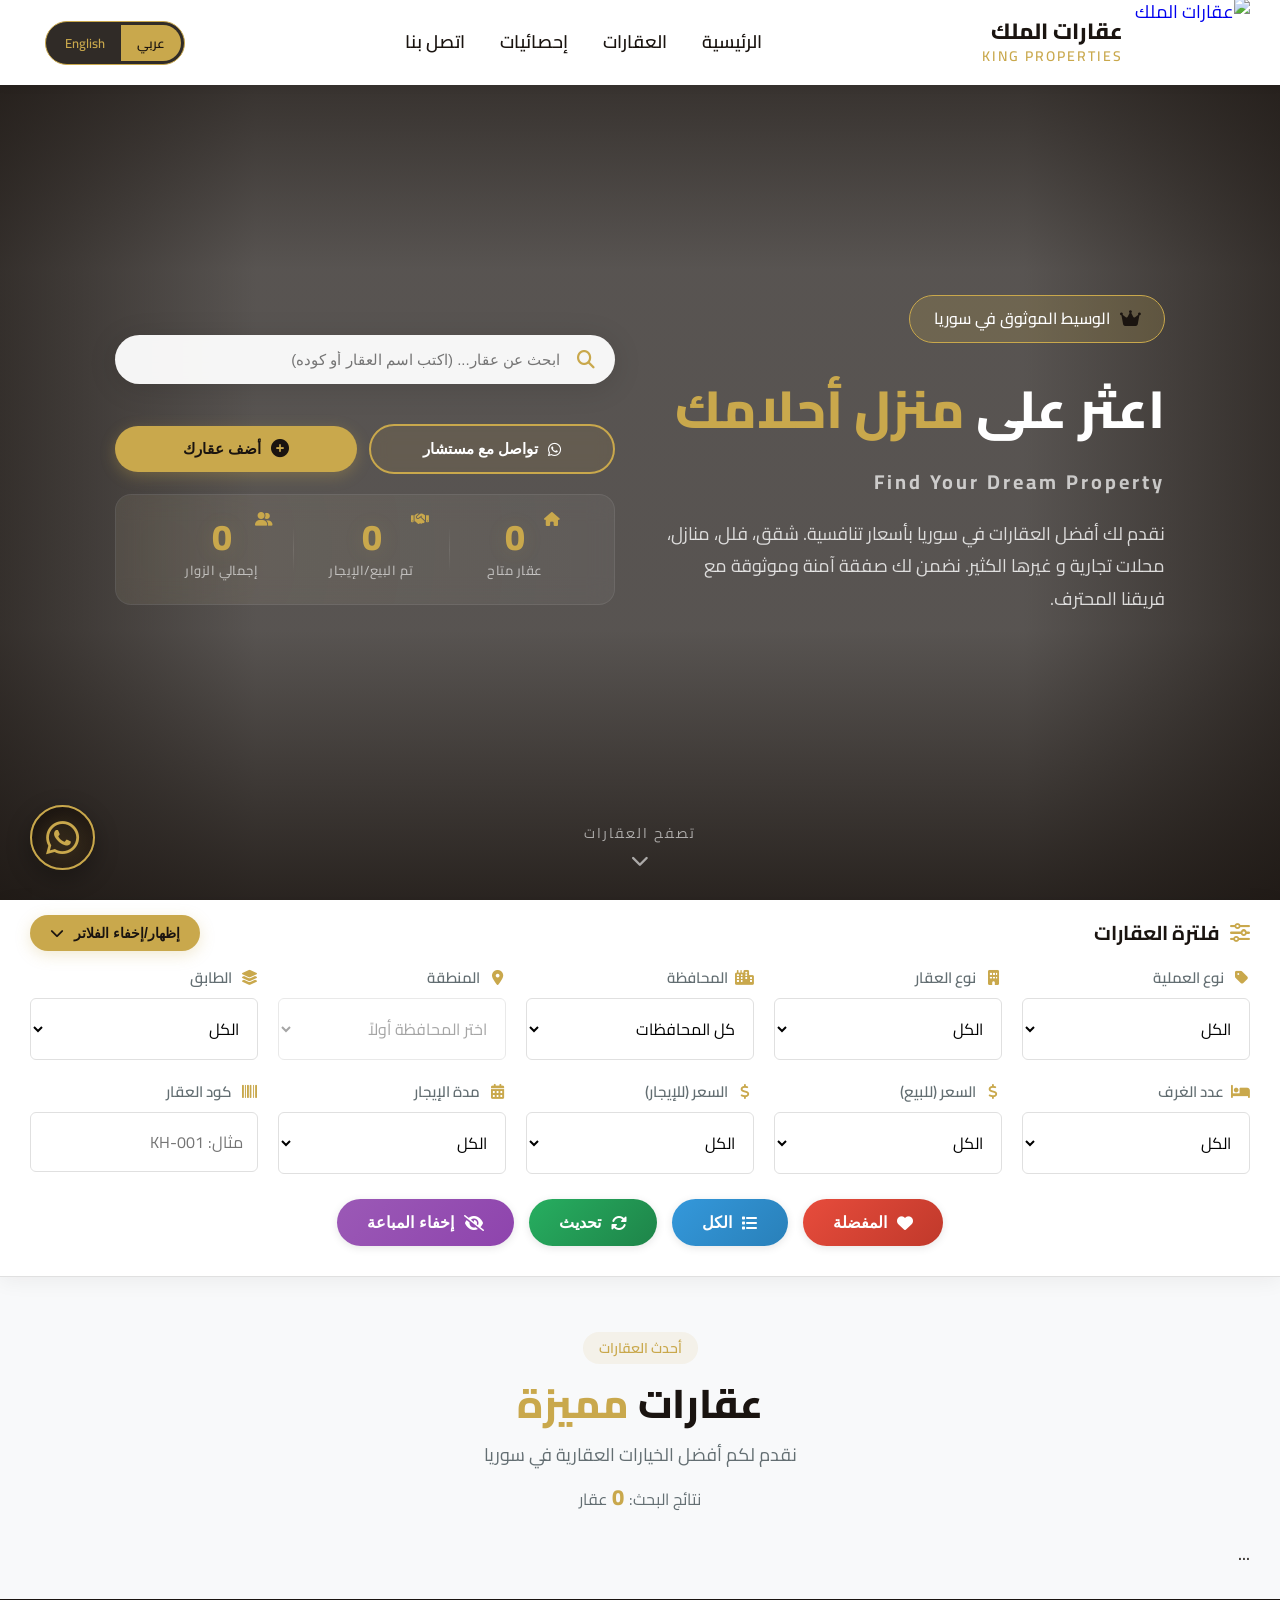
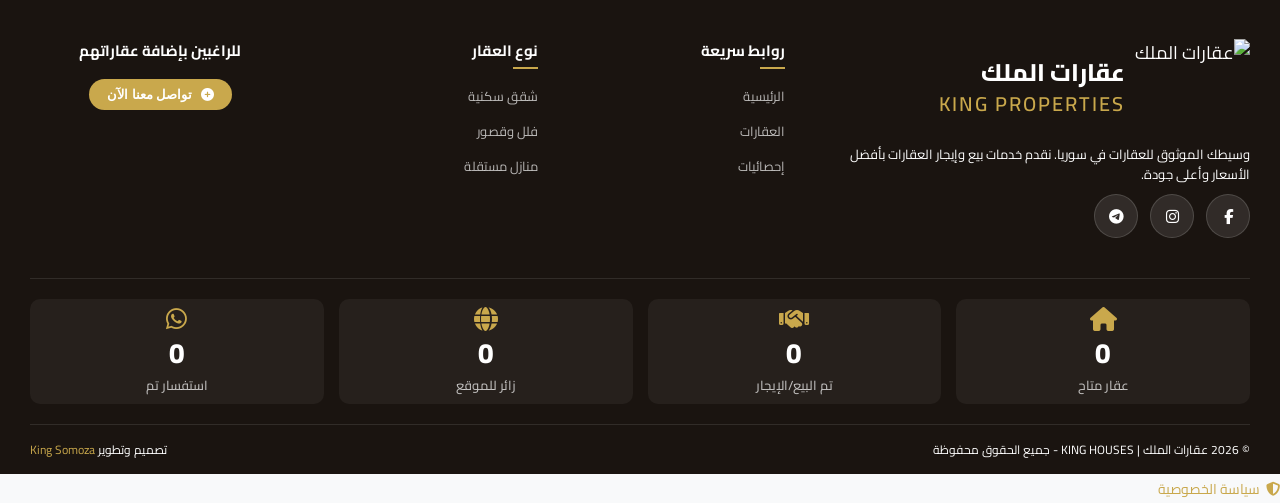
==== commit 7d62a93a: "Add files via upload" ====
--- a/index.html
+++ b/index.html
@@ -1,6 +1,12 @@
 <!DOCTYPE html>
 <html lang="ar" dir="rtl">
     <head>
+            <!-- ===== حل مشكلة الترميز ===== -->
+            <meta charset="UTF-8">
+            <!-- ... المحتوى الموجود ... -->
+            
+            <!-- ✅ Cloudflare Turnstile -->
+            <script src="https://challenges.cloudflare.com/turnstile/v0/api.js" async defer></script>
         <!-- ===== حل مشكلة الترميز ===== -->
         <meta charset="UTF-8">
         <meta http-equiv="Content-Type" content="text/html; charset=UTF-8">
@@ -37,7 +43,7 @@
         <link href="https://fonts.googleapis.com/css2?family=Cairo:wght@300;400;500;600;700;800&family=Tajawal:wght@300;400;500;700&display=swap" rel="stylesheet">
         <link rel="stylesheet" href="https://cdnjs.cloudflare.com/ajax/libs/font-awesome/6.5.1/css/all.min.css">
         <link rel="stylesheet" href="style.css">
-    </head>
+        </head>
 <body>
 
 <!-- ===== PRELOADER ===== -->
@@ -121,19 +127,19 @@
                 <!-- الإحصائيات -->
                 <div class="hero-stats-luxury">
                     <div class="stat-card-luxury">
-                        <div class="stat-number-luxury" id="heroAvailable">0</div>
+                        <div class="stat-number-luxury loading" id="heroAvailable">0</div>
                         <div class="stat-label-luxury" data-i18n="hero_available_label">عقار متاح</div>
                         <div class="stat-icon-luxury"><i class="fas fa-home"></i></div>
                     </div>
                     <div class="stat-divider-luxury"></div>
                     <div class="stat-card-luxury">
-                        <div class="stat-number-luxury" id="heroSold">0</div>
+                        <div class="stat-number-luxury loading" id="heroSold">0</div>
                         <div class="stat-label-luxury" data-i18n="hero_sold_label">تم البيع/الإيجار</div>
                         <div class="stat-icon-luxury"><i class="fas fa-handshake"></i></div>
                     </div>
                     <div class="stat-divider-luxury"></div>
                     <div class="stat-card-luxury">
-                        <div class="stat-number-luxury" id="heroVisitors">0</div>
+                        <div class="stat-number-luxury loading" id="heroVisitors">0</div>
                         <div class="stat-label-luxury" data-i18n="hero_visitors_label">إجمالي الزوار</div>
                         <div class="stat-icon-luxury"><i class="fas fa-user-friends"></i></div>
                     </div>
@@ -240,7 +246,7 @@
             <span class="section-badge">أحدث العقارات</span>
             <h2 class="section-title"><span data-i18n="section_title">عقارات</span> <span class="gold-text" data-i18n="section_title_span">مميزة</span></h2>
             <p class="section-subtitle">نقدم لكم أفضل الخيارات العقارية في سوريا</p>
-            <div class="results-info"><span>نتائج البحث:</span><span id="resultsCount">0</span><span>عقار</span></div>
+            <div class="results-info"><span>نتائج البحث:</span><span id="resultsCount" class="loading">0</span><span>عقار</span></div>
         </div>
         <div class="properties-grid" id="propertiesGrid"></div>
         <div class="load-more" id="loadMoreBtn" style="display: none;">
@@ -303,22 +309,22 @@
                 <div class="footer-stats-grid">
                     <div class="footer-stat-item">
                         <i class="fas fa-home"></i>
-                        <span class="footer-stat-number" id="statsAvailable">0</span>
+                        <span class="footer-stat-number loading" id="statsAvailable">0</span>
                         <span class="footer-stat-label" data-i18n="stats_available_label">عقار متاح</span>
                     </div>
                     <div class="footer-stat-item">
                         <i class="fas fa-handshake"></i>
-                        <span class="footer-stat-number" id="statsSold">0</span>
+                        <span class="footer-stat-number loading" id="statsSold">0</span>
                         <span class="footer-stat-label" data-i18n="stats_sold_label">تم البيع/الإيجار</span>
                     </div>
                     <div class="footer-stat-item">
                         <i class="fas fa-globe"></i>
-                        <span class="footer-stat-number" id="statsVisitors">0</span>
+                        <span class="footer-stat-number loading" id="statsVisitors">0</span>
                         <span class="footer-stat-label" data-i18n="stats_visitors_label">إجمالي الزوار</span>
                     </div>
                     <div class="footer-stat-item">
                         <i class="fab fa-whatsapp"></i>
-                        <span class="footer-stat-number" id="statsContacts">0</span>
+                        <span class="footer-stat-number loading" id="statsContacts">0</span>
                         <span class="footer-stat-label" data-i18n="stats_contacts_label">استفسار</span>
                     </div>
                 </div>
@@ -693,7 +699,7 @@
                             </select>
                         </div>
                         <div class="form-group">
-                            <label for="propertyArea"><span data-i18n="add_property_area_label">المساحة (م²)</span> <span class="required">*</span></label>
+                            <label for="propertyArea"><span data-i18n="add_property_area_label">المساحة (m²)</span> <span class="required">*</span></label>
                             <input type="number" id="propertyArea" class="form-input" data-i18n-placeholder="add_property_area_placeholder" placeholder="مثال: 150" required>
                         </div>
                     </div>
@@ -727,25 +733,16 @@
 
                     <!-- ✅  و التشطيب حقل نوع الملكية -->
                     <!-- ✅ حقل نوع الملكية + التشطيب (صف واحد) -->
+                    <!-- ✅ حقل نوع الملكية + التشطيب (صف واحد) -->
+                    <!-- ✅ حقل نوع الملكية + الإكساء (كتابة حرة) -->
                     <div class="form-row">
                         <div class="form-group">
-                            <label for="propertyOwnership"><span data-i18n="add_property_ownership_label">نوع الملكية</span></label>
-                            <select id="propertyOwnership" class="filter-select">
-                                <option value="" data-i18n="add_property_ownership_placeholder">اختر نوع الملكية</option>
-                                <option value="طابو أخضر" data-i18n="add_property_ownership_owned">طابو أخضر</option>
-                                <option value="مشاع" data-i18n="add_property_ownership_shared">مشاع (أسهم)</option>
-                                <option value="حكم محكمة" data-i18n="add_property_ownership_court">حكم محكمة</option>
-                            </select>
-                        </div>
-                        <div class="form-group">
-                            <label for="propertyFinishing"><span data-i18n="add_property_finishing_label">نوع التشطيب</span></label>
-                            <select id="propertyFinishing" class="filter-select" required>
-                                <option value="" data-i18n="add_property_finishing_placeholder">اختر نوع التشطيب</option>
-                                <option value="فاخر" data-i18n="add_property_finishing_luxury">فاخر</option>
-                                <option value="جيد" data-i18n="add_property_finishing_good">جيد</option>
-                                <option value="عادي" data-i18n="add_property_finishing_normal">عادي</option>
-                                <option value="على العضم" data-i18n="add_property_finishing_shell">على العضم</option>
-                            </select>
+                            <label for="propertyOwnership"><span data-i18n="add_property_ownership_label">نوع الملكية</span> <span class="required">*</span></label>
+                            <input type="text" id="propertyOwnership" class="form-input" data-i18n-placeholder="add_property_ownership_placeholder" placeholder="مثال: طابو أخضر" required>
+                        </div>
+                        <div class="form-group">
+                            <label for="propertyFinishing"><span data-i18n="add_property_finishing_label">نوع الإكساء</span> <span class="required">*</span></label>
+                            <input type="text" id="propertyFinishing" class="form-input" data-i18n-placeholder="add_property_finishing_placeholder" placeholder="مثال: فاخر / جيد / عادي" required>
                         </div>
                     </div>
                     
--- a/style.css
+++ b/style.css
@@ -7911,4 +7911,1325 @@
     .footer-stat-label {
         font-size: 10px !important;
     }
+}
+
+/* ============================================
+   FIX: SEARCH DROPDOWN - ثابتة على الهاتف
+   ============================================ */
+
+/* تثبيت القائمة المنسدلة */
+.hero-search-wrapper {
+    position: relative !important;
+    z-index: 99999 !important;
+    overflow: visible !important;
+}
+
+.hero-search-dropdown {
+    position: absolute !important;
+    top: calc(100% + 8px) !important;
+    left: 0 !important;
+    right: 0 !important;
+    background: white !important;
+    border-radius: 16px !important;
+    box-shadow: 0 15px 50px rgba(0,0,0,0.25) !important;
+    z-index: 999999 !important;
+    max-height: 400px !important;
+    overflow-y: auto !important;
+    border: 1px solid rgba(0,0,0,0.08) !important;
+}
+
+/* ===== استجابة للجوال ===== */
+@media (max-width: 768px) {
+    .hero-search-dropdown {
+        position: absolute !important;
+        top: calc(100% + 5px) !important;
+        left: 0 !important;
+        right: 0 !important;
+        width: 100% !important;
+        max-height: 300px !important;
+        z-index: 999999 !important;
+        margin-top: 0 !important;
+        border-radius: 12px !important;
+    }
+    
+    .hero-result-item {
+        padding: 10px 12px !important;
+        gap: 10px !important;
+    }
+    
+    .hero-result-image {
+        width: 45px !important;
+        height: 45px !important;
+        flex-shrink: 0 !important;
+        border-radius: 8px !important;
+    }
+    
+    .hero-result-title {
+        font-size: 13px !important;
+        white-space: normal !important;
+        display: -webkit-box !important;
+        -webkit-line-clamp: 2 !important;
+        -webkit-box-orient: vertical !important;
+        overflow: hidden !important;
+    }
+    
+    .hero-result-price {
+        font-size: 14px !important;
+        flex-shrink: 0 !important;
+    }
+    
+    .hero-result-code,
+    .hero-result-type {
+        font-size: 10px !important;
+        padding: 1px 8px !important;
+    }
+    
+    .hero-result-location {
+        font-size: 11px !important;
+    }
+}
+
+@media (max-width: 480px) {
+    .hero-search-dropdown {
+        max-height: 250px !important;
+        top: calc(100% + 4px) !important;
+        border-radius: 10px !important;
+    }
+    
+    .hero-result-item {
+        padding: 8px 10px !important;
+        gap: 8px !important;
+    }
+    
+    .hero-result-image {
+        width: 38px !important;
+        height: 38px !important;
+    }
+    
+    .hero-result-title {
+        font-size: 12px !important;
+    }
+    
+    .hero-result-price {
+        font-size: 12px !important;
+    }
+}
+
+/* ============================================
+   PROPERTIES SECTION
+   ============================================ */
+   .properties-section { padding: 30px 0; }
+   .section-header {
+       text-align: center;
+       margin-bottom: 25px;
+       margin-top: 25px;
+   }
+   .section-badge {
+       display: inline-block;
+       background: rgba(201,168,76,0.1);
+       color: var(--primary);
+       padding: 5px 16px;
+       border-radius: 30px;
+       font-size: 14px;
+       font-weight: 600;
+       margin-bottom: 8px;
+   }
+   .section-title {
+       font-size: 40px;
+       font-weight: 800;
+       margin-bottom: 5px;
+   }
+   .section-subtitle {
+       color: var(--gray);
+       font-size: 18px;
+       margin-bottom: 5px;
+   }
+   .results-info {
+       margin-top: 10px;
+       font-size: 16px;
+       color: var(--gray);
+   }
+   .results-info span:nth-child(2) {
+       color: var(--primary);
+       font-weight: 800;
+       font-size: 22px;
+       margin: 0 5px;
+   }
+   
+   /* Property Grid */
+   .properties-grid {
+       display: grid;
+       grid-template-columns: repeat(3, 1fr);
+       gap: 20px;
+   }
+   
+   /* Property Card */
+   .property-card {
+       position: relative;
+       background: white;
+       border-radius: 12px;
+       overflow: hidden;
+       transition: var(--transition);
+       max-width: 100%;
+       height: auto;
+   }
+   .property-card:hover {
+       transform: translateY(-8px);
+       box-shadow: var(--shadow-hover);
+   }
+   .property-card.featured-property {
+       border: 4px solid var(--primary);
+       box-shadow: 0 0 20px rgba(201,168,76,0.3);
+   }
+   .card-images {
+       position: relative;
+       width: 100%;
+       height: 200px;
+       overflow: hidden;
+   }
+   .card-images img {
+       width: 100%;
+       height: 100%;
+       object-fit: cover;
+       transition: transform 0.5s ease;
+   }
+   .property-card:hover .card-images img {
+       transform: scale(1.05);
+   }
+   
+   /* الصورة الافتراضية (الشعار) عندما لا توجد صور */
+   .card-images img[src*="king-propertis-logo"],
+   .card-images img.default-image {
+       object-fit: contain !important;
+       padding: 10px;
+       background: #f5f5f5;
+       transform: none !important;
+   }
+   .property-card:hover .card-images img[src*="king-propertis-logo"] {
+       transform: scale(1) !important;
+   }
+   
+   
+   /* كود العقار - يظهر في الأسفل مع المعلومات */
+   .card-code {
+       display: inline-block;
+       background: rgba(201,168,76,0.15);
+       color: var(--primary);
+       padding: 4px 14px;
+       border-radius: 20px;
+       font-size: 8px;
+       font-weight: 700;
+       border: 1px solid rgba(201,168,76,0.2);
+       letter-spacing: 0.5px;
+   }
+   .card-badges {
+       position: absolute;
+       top: 15px;
+       right: 15px;
+       z-index: 25;
+   }
+   .badge-type {
+       padding: 6px 14px;
+       border-radius: 20px;
+       font-size: 13px;
+       font-weight: 700;
+       background: var(--primary);
+       color: var(--white);
+   }
+   .featured-badge {
+       position: absolute;
+       top: 15px;
+       left: 3px;
+       background: var(--primary);
+       color: #1a1410;
+       padding: 5px 12px;
+       border-radius: 30px;
+       font-size: 13px;
+       font-weight: bold;
+       z-index: 25;
+       display: flex;
+       align-items: center;
+       gap: 5px;
+       box-shadow: 0 2px 8px rgba(201,168,76,0.3);
+   }
+   .card-img-nav {
+       position: absolute;
+       top: 50%;
+       transform: translateY(-50%);
+       background: rgba(0,0,0,0.6);
+       color: white;
+       border: none;
+       border-radius: 50%;
+       width: 36px;
+       height: 36px;
+       cursor: pointer;
+       font-size: 18px;
+       display: flex;
+       align-items: center;
+       justify-content: center;
+       transition: var(--transition);
+       z-index: 5;
+   }
+   .card-img-nav:hover {
+       background: var(--primary);
+       color: white;
+   }
+   .card-img-nav.prev { left: 10px; }
+   .card-img-nav.next { right: 10px; }
+   .card-image-dots {
+       position: absolute;
+       bottom: 12px;
+       left: 50%;
+       transform: translateX(-50%);
+       display: flex;
+       gap: 8px;
+       z-index: 5;
+   }
+   .card-image-dots .img-dot {
+       width: 8px;
+       height: 8px;
+       background: rgba(255,255,255,0.6);
+       border-radius: 50%;
+       cursor: pointer;
+   }
+   .card-image-dots .img-dot.active {
+       width: 20px;
+       border-radius: 4px;
+       background: var(--primary);
+   }
+   .card-body { padding: 20px; }
+   .card-stats {
+       display: flex;
+       gap: 12px;
+       margin-bottom: 10px;
+       flex-wrap: wrap;
+       align-items: center;
+   }
+   .card-views,
+   .card-favs,
+   .card-date {
+       font-size: 13px;
+       color: var(--gray);
+       display: inline-flex;
+       align-items: center;
+       gap: 5px;
+       background: rgba(0,0,0,0.05);
+       padding: 4px 10px;
+       border-radius: 20px;
+   }
+   .card-views i,
+   .card-favs i,
+   .card-date i { color: var(--primary); }
+   .card-favs i { color: #e74c3c; }
+   .card-location {
+       display: flex;
+       align-items: center;
+       gap: 6px;
+       color: var(--gray);
+       font-size: 15px;
+       margin-bottom: 8px;
+   }
+   .card-location i { color: var(--primary); }
+   .card-title {
+       font-size: 20px;
+       font-weight: 800;
+       margin-bottom: 12px;
+       color: var(--secondary);
+   }
+   
+   /* ===== تحديث قسم المواصفات في البطاقة ===== */
+   .card-specs {
+       display: flex;
+       gap: 15px;
+       margin-bottom: 20px;
+       flex-wrap: wrap;
+   }
+   .spec-item {
+       flex: 1;
+       text-align: center;
+       padding: 10px;
+       background: var(--light);
+       border-radius: var(--radius-sm);
+       min-width: 60px;
+   }
+   .spec-icon {
+       font-size: 20px;
+       color: var(--primary);
+       margin-bottom: 5px;
+       display: block;
+   }
+   .spec-value {
+       font-size: 16px;
+       font-weight: 700;
+       display: block;
+   }
+   /* ✅ إزالة النص الثابت "AREA" من CSS وسيتم إضافته عبر JS */
+   .spec-label {
+       font-size: 12px;
+       color: var(--gray);
+       display: block;
+       margin-top: 2px;
+   }
+   
+   .card-footer {
+       display: flex;
+       align-items: center;
+       justify-content: space-between;
+       padding-top: 15px;
+       border-top: 1px solid #eee;
+       gap: 12px;
+       flex-wrap: wrap;
+   }
+   
+   .card-price {
+       font-size: 28px;
+       font-weight: 800;
+       color: var(--primary);
+   }
+   
+   .card-price span {
+       font-size: 20px;
+       font-weight: 700;
+   }
+   
+   .card-footer .btn-more {
+       flex-shrink: 0;
+   }
+   
+   /* ===== زر عرض المزيد ===== */
+   .btn-more {
+       background: var(--primary);
+       color: var(--secondary);
+       border: none;
+       padding: 14px 32px;
+       border-radius: 30px;
+       cursor: pointer;
+       font-weight: 700;
+       font-size: 18px;
+       transition: var(--transition);
+       display: inline-flex;
+       align-items: center;
+       gap: 10px;
+       box-shadow: 0 2px 6px rgba(0,0,0,0.1);
+       min-width: 140px;
+       justify-content: center;
+   }
+   
+   .btn-more:hover {
+       background: var(--primary-dark);
+       transform: translateY(-3px);
+       box-shadow: var(--shadow-gold);
+   }
+   
+   .btn-more i {
+       font-size: 18px;
+       transition: transform 0.3s ease;
+   }
+   
+   .btn-more:hover i {
+       transform: translateX(-4px);
+   }
+
+   /* ============================================
+   PROPERTIES SECTION
+   ============================================ */
+.properties-section { padding: 30px 0; }
+.section-header {
+    text-align: center;
+    margin-bottom: 25px;
+    margin-top: 25px;
+}
+.section-badge {
+    display: inline-block;
+    background: rgba(201,168,76,0.1);
+    color: var(--primary);
+    padding: 5px 16px;
+    border-radius: 30px;
+    font-size: 14px;
+    font-weight: 600;
+    margin-bottom: 8px;
+}
+.section-title {
+    font-size: 40px;
+    font-weight: 800;
+    margin-bottom: 5px;
+}
+.section-subtitle {
+    color: var(--gray);
+    font-size: 18px;
+    margin-bottom: 5px;
+}
+.results-info {
+    margin-top: 10px;
+    font-size: 16px;
+    color: var(--gray);
+}
+.results-info span:nth-child(2) {
+    color: var(--primary);
+    font-weight: 800;
+    font-size: 22px;
+    margin: 0 5px;
+}
+
+/* Property Grid */
+.properties-grid {
+    display: grid;
+    grid-template-columns: repeat(3, 1fr);
+    gap: 20px;
+}
+
+/* Property Card */
+.property-card {
+    position: relative;
+    background: white;
+    border-radius: 12px;
+    overflow: hidden;
+    transition: var(--transition);
+    max-width: 100%;
+    height: auto;
+}
+.property-card:hover {
+    transform: translateY(-8px);
+    box-shadow: var(--shadow-hover);
+}
+.property-card.featured-property {
+    border: 4px solid var(--primary);
+    box-shadow: 0 0 20px rgba(201,168,76,0.3);
+}
+.card-images {
+    position: relative;
+    width: 100%;
+    height: 200px;
+    overflow: hidden;
+}
+.card-images img {
+    width: 100%;
+    height: 100%;
+    object-fit: cover;
+    transition: transform 0.5s ease;
+}
+.property-card:hover .card-images img {
+    transform: scale(1.05);
+}
+
+/* الصورة الافتراضية (الشعار) عندما لا توجد صور */
+.card-images img[src*="king-propertis-logo"],
+.card-images img.default-image {
+    object-fit: contain !important;
+    padding: 10px;
+    background: #f5f5f5;
+    transform: none !important;
+}
+.property-card:hover .card-images img[src*="king-propertis-logo"] {
+    transform: scale(1) !important;
+}
+
+/* كود العقار - يظهر في الأسفل مع المعلومات */
+.card-code {
+    display: inline-block;
+    background: rgba(201,168,76,0.15);
+    color: var(--primary);
+    padding: 4px 14px;
+    border-radius: 20px;
+    font-size: 8px;
+    font-weight: 700;
+    border: 1px solid rgba(201,168,76,0.2);
+    letter-spacing: 0.5px;
+}
+.card-badges {
+    position: absolute;
+    top: 15px;
+    right: 15px;
+    z-index: 25;
+}
+.badge-type {
+    padding: 6px 14px;
+    border-radius: 20px;
+    font-size: 13px;
+    font-weight: 700;
+    background: var(--primary);
+    color: var(--white);
+}
+.featured-badge {
+    position: absolute;
+    top: 15px;
+    left: 3px;
+    background: var(--primary);
+    color: #1a1410;
+    padding: 5px 12px;
+    border-radius: 30px;
+    font-size: 13px;
+    font-weight: bold;
+    z-index: 25;
+    display: flex;
+    align-items: center;
+    gap: 5px;
+    box-shadow: 0 2px 8px rgba(201,168,76,0.3);
+}
+.card-img-nav {
+    position: absolute;
+    top: 50%;
+    transform: translateY(-50%);
+    background: rgba(0,0,0,0.6);
+    color: white;
+    border: none;
+    border-radius: 50%;
+    width: 36px;
+    height: 36px;
+    cursor: pointer;
+    font-size: 18px;
+    display: flex;
+    align-items: center;
+    justify-content: center;
+    transition: var(--transition);
+    z-index: 5;
+}
+.card-img-nav:hover {
+    background: var(--primary);
+    color: white;
+}
+.card-img-nav.prev { left: 10px; }
+.card-img-nav.next { right: 10px; }
+.card-image-dots {
+    position: absolute;
+    bottom: 12px;
+    left: 50%;
+    transform: translateX(-50%);
+    display: flex;
+    gap: 8px;
+    z-index: 5;
+}
+.card-image-dots .img-dot {
+    width: 8px;
+    height: 8px;
+    background: rgba(255,255,255,0.6);
+    border-radius: 50%;
+    cursor: pointer;
+}
+.card-image-dots .img-dot.active {
+    width: 20px;
+    border-radius: 4px;
+    background: var(--primary);
+}
+.card-body { padding: 20px; }
+.card-stats {
+    display: flex;
+    gap: 12px;
+    margin-bottom: 10px;
+    flex-wrap: wrap;
+    align-items: center;
+}
+.card-views,
+.card-favs,
+.card-date {
+    font-size: 13px;
+    color: var(--gray);
+    display: inline-flex;
+    align-items: center;
+    gap: 5px;
+    background: rgba(0,0,0,0.05);
+    padding: 4px 10px;
+    border-radius: 20px;
+}
+.card-views i,
+.card-favs i,
+.card-date i { color: var(--primary); }
+.card-favs i { color: #e74c3c; }
+.card-location {
+    display: flex;
+    align-items: center;
+    gap: 6px;
+    color: var(--gray);
+    font-size: 15px;
+    margin-bottom: 8px;
+}
+.card-location i { color: var(--primary); }
+.card-title {
+    font-size: 20px;
+    font-weight: 800;
+    margin-bottom: 12px;
+    color: var(--secondary);
+}
+
+/* ===== قسم المواصفات في البطاقة ===== */
+.card-specs {
+    display: flex;
+    gap: 15px;
+    margin-bottom: 20px;
+    flex-wrap: wrap;
+}
+.spec-item {
+    flex: 1;
+    text-align: center;
+    padding: 10px;
+    background: var(--light);
+    border-radius: var(--radius-sm);
+    min-width: 60px;
+}
+.spec-icon {
+    font-size: 20px;
+    color: var(--primary);
+    margin-bottom: 5px;
+    display: block;
+}
+.spec-value {
+    font-size: 16px;
+    font-weight: 700;
+    display: block;
+}
+/* ✅ تم إزالة النص الثابت "AREA" من هنا وسيتم إضافته عبر JavaScript */
+.spec-label {
+    font-size: 12px;
+    color: var(--gray);
+    display: block;
+    margin-top: 2px;
+}
+
+.card-footer {
+    display: flex;
+    align-items: center;
+    justify-content: space-between;
+    padding-top: 15px;
+    border-top: 1px solid #eee;
+    gap: 12px;
+    flex-wrap: wrap;
+}
+
+.card-price {
+    font-size: 28px;
+    font-weight: 800;
+    color: var(--primary);
+}
+
+.card-price span {
+    font-size: 20px;
+    font-weight: 700;
+}
+
+.card-footer .btn-more {
+    flex-shrink: 0;
+}
+
+/* ===== زر عرض المزيد ===== */
+.btn-more {
+    background: var(--primary);
+    color: var(--secondary);
+    border: none;
+    padding: 14px 32px;
+    border-radius: 30px;
+    cursor: pointer;
+    font-weight: 700;
+    font-size: 18px;
+    transition: var(--transition);
+    display: inline-flex;
+    align-items: center;
+    gap: 10px;
+    box-shadow: 0 2px 6px rgba(0,0,0,0.1);
+    min-width: 140px;
+    justify-content: center;
+}
+
+.btn-more:hover {
+    background: var(--primary-dark);
+    transform: translateY(-3px);
+    box-shadow: var(--shadow-gold);
+}
+
+.btn-more i {
+    font-size: 18px;
+    transition: transform 0.3s ease;
+}
+
+.btn-more:hover i {
+    transform: translateX(-4px);
+}
+
+.spec-item {
+    flex: 1;
+    text-align: center;
+    padding: 10px;
+    background: var(--light);
+    border-radius: var(--radius-sm);
+    min-width: 60px;
+}
+.spec-icon {
+    font-size: 20px;
+    color: var(--primary);
+    margin-bottom: 5px;
+    display: block;
+}
+.spec-value {
+    font-size: 16px;
+    font-weight: 700;
+    display: block;
+}
+/* ✅ هذا هو المهم - التسمية تحت القيمة */
+.spec-label {
+    font-size: 12px;
+    color: var(--gray);
+    display: block;
+    margin-top: 2px;
+}
+
+/* ===== إخفاء أي نص AREA ثابت ===== */
+.spec-item .spec-label:empty {
+    display: none;
+}
+
+/* التأكد من أن التسمية تظهر بشكل صحيح */
+.spec-item .spec-label {
+    font-size: 12px;
+    color: var(--gray);
+    display: block;
+    margin-top: 2px;
+}
+
+/* ============================================
+   PROPERTY DETAIL MODAL - GALLERY
+   ============================================ */
+
+   #galleryMain {
+    position: relative;
+    width: 100%;
+    height: 100%;
+    min-height: 350px;
+    max-height: 450px;
+    background: #0a0a0a;
+    border-radius: 12px 12px 0 0;
+    overflow: hidden;
+    margin-top: -10px;
+}
+
+.media-wrapper {
+    width: 100% !important;
+    height: 100% !important;
+    min-height: 350px !important;
+    max-height: 450px !important;
+    display: flex !important;
+    align-items: center !important;
+    justify-content: center !important;
+    background: #0a0a0a !important;
+    overflow: hidden !important;
+    padding: 10px !important;
+}
+
+.media-wrapper img {
+    width: auto !important;
+    height: auto !important;
+    max-width: 90% !important;
+    max-height: 90% !important;
+    object-fit: contain !important;
+    display: block !important;
+    background: #0a0a0a !important;
+    border-radius: 8px !important;
+    box-shadow: 0 4px 30px rgba(0,0,0,0.5) !important;
+}
+
+.media-wrapper video {
+    width: 90% !important;
+    height: 90% !important;
+    max-width: 90% !important;
+    max-height: 90% !important;
+    object-fit: contain !important;
+    display: block !important;
+    background: #000 !important;
+    border-radius: 8px !important;
+}
+
+/* ===== أزرار التنقل - تعديل الموقع ===== */
+.gallery-nav {
+    position: absolute !important;
+    top: 50% !important;
+    left: 0 !important;
+    right: 0 !important;
+    transform: translateY(-50%) !important;
+    display: flex !important;
+    justify-content: space-between !important;
+    padding: 0 10px !important;
+    z-index: 9999 !important;
+    pointer-events: none !important;
+    width: 100% !important;
+}
+
+/* ✅ أزرار المودال - اتجاه ثابت */
+.gallery-nav-btn {
+    pointer-events: auto !important;
+    width: 48px !important;
+    height: 48px !important;
+    min-width: 48px !important;
+    background: rgba(0, 0, 0, 0.75) !important;
+    border: 2px solid rgba(255, 255, 255, 0.3) !important;
+    border-radius: 50% !important;
+    color: #ffffff !important;
+    font-size: 22px !important;
+    cursor: pointer !important;
+    transition: all 0.3s ease !important;
+    display: flex !important;
+    align-items: center !important;
+    justify-content: center !important;
+    backdrop-filter: blur(4px) !important;
+    box-shadow: 0 4px 20px rgba(0, 0, 0, 0.5) !important;
+    z-index: 10000 !important;
+    padding: 0 !important;
+    line-height: 1 !important;
+    user-select: none !important;
+}
+
+/* ✅ تثبيت موقع الأزرار */
+.gallery-nav-btn.prev {
+    margin-right: 5px;
+}
+
+.gallery-nav-btn.next {
+    margin-left: 5px;
+}
+
+/* ✅ أيقونات ثابتة الاتجاه في المودال */
+.gallery-nav-btn .fa-chevron-right,
+.gallery-nav-btn .fa-chevron-left {
+    font-size: 20px;
+    display: flex;
+    align-items: center;
+    justify-content: center;
+}
+
+.gallery-nav-btn:hover {
+    background: var(--primary) !important;
+    border-color: var(--primary) !important;
+    transform: scale(1.1) !important;
+    box-shadow: 0 0 30px rgba(201, 168, 76, 0.4) !important;
+    color: #1a1410 !important;
+}
+
+.gallery-nav-btn:active {
+    transform: scale(0.9) !important;
+}
+
+.gallery-nav-btn:hover {
+    background: var(--primary) !important;
+    border-color: var(--primary) !important;
+    transform: scale(1.1) !important;
+    box-shadow: 0 0 30px rgba(201, 168, 76, 0.4) !important;
+    color: #1a1410 !important;
+}
+
+/* ===== عداد الصور ===== */
+.image-counter {
+    position: absolute !important;
+    bottom: 15px !important;
+    right: 15px !important;
+    background: rgba(0, 0, 0, 0.8) !important;
+    color: #ffffff !important;
+    padding: 4px 14px !important;
+    border-radius: 20px !important;
+    font-size: 13px !important;
+    font-weight: 600 !important;
+    z-index: 100 !important;
+    backdrop-filter: blur(4px) !important;
+    border: 1px solid rgba(255, 255, 255, 0.1) !important;
+    letter-spacing: 0.5px !important;
+}
+
+/* ===== زر التكبير ===== */
+#zoomBtn {
+    position: absolute !important;
+    bottom: 15px !important;
+    left: 15px !important;
+    z-index: 9999 !important;
+    background: rgba(0, 0, 0, 0.7) !important;
+    border: 2px solid rgba(255, 255, 255, 0.2) !important;
+    border-radius: 50% !important;
+    width: 40px !important;
+    height: 40px !important;
+    display: flex !important;
+    align-items: center !important;
+    justify-content: center !important;
+    cursor: pointer !important;
+    color: #ffffff !important;
+    font-size: 16px !important;
+    backdrop-filter: blur(4px) !important;
+    transition: all 0.3s ease !important;
+    box-shadow: 0 4px 15px rgba(0, 0, 0, 0.3) !important;
+}
+
+#zoomBtn:hover {
+    background: var(--primary) !important;
+    border-color: var(--primary) !important;
+    transform: scale(1.1) !important;
+    box-shadow: 0 0 30px rgba(201, 168, 76, 0.4) !important;
+    color: #1a1410 !important;
+}
+
+/* ============================================
+   RESPONSIVE - GALLERY
+   ============================================ */
+
+   @media (max-width: 768px) {
+    #galleryMain {
+        min-height: 250px !important;
+        max-height: 320px !important;
+        margin-top: -5px;
+    }
+    
+    .media-wrapper {
+        min-height: 250px !important;
+        max-height: 320px !important;
+        padding: 5px !important;
+    }
+    
+    .media-wrapper img {
+        max-width: 95% !important;
+        max-height: 95% !important;
+    }
+    
+    .media-wrapper video {
+        max-width: 95% !important;
+        max-height: 95% !important;
+    }
+    
+    .gallery-nav-btn {
+        width: 34px !important;
+        height: 34px !important;
+        min-width: 34px !important;
+        font-size: 14px !important;
+    }
+    
+    .image-counter {
+        font-size: 11px !important;
+        padding: 3px 10px !important;
+        bottom: 12px !important;
+        right: 12px !important;
+    }
+    
+    #zoomBtn {
+        width: 34px !important;
+        height: 34px !important;
+        font-size: 14px !important;
+        bottom: 12px !important;
+        left: 12px !important;
+    }
+}
+
+@media (max-width: 480px) {
+    #galleryMain {
+        min-height: 200px !important;
+        max-height: 260px !important;
+        margin-top: 0;
+    }
+    
+    .media-wrapper {
+        min-height: 200px !important;
+        max-height: 260px !important;
+        padding: 5px !important;
+    }
+    
+    .media-wrapper img {
+        max-width: 98% !important;
+        max-height: 98% !important;
+    }
+    
+    .gallery-nav-btn {
+        width: 28px !important;
+        height: 28px !important;
+        min-width: 28px !important;
+        font-size: 12px !important;
+    }
+    
+    .image-counter {
+        font-size: 10px !important;
+        padding: 2px 8px !important;
+        bottom: 8px !important;
+        right: 8px !important;
+    }
+    
+    #zoomBtn {
+        width: 28px !important;
+        height: 28px !important;
+        font-size: 12px !important;
+        bottom: 8px !important;
+        left: 8px !important;
+    }
+}
+
+/* ============================================
+   أزرار تقليب الصور - إصلاح اتجاه ثابت
+   ============================================ */
+
+/* ✅ أزرار البطاقات - اتجاه ثابت */
+.card-img-nav {
+    position: absolute;
+    top: 50%;
+    transform: translateY(-50%);
+    background: rgba(0,0,0,0.6);
+    color: white;
+    border: none;
+    border-radius: 50%;
+    width: 36px;
+    height: 36px;
+    cursor: pointer;
+    font-size: 18px;
+    display: flex;
+    align-items: center;
+    justify-content: center;
+    transition: var(--transition);
+    z-index: 5;
+    padding: 0;
+    line-height: 1;
+}
+
+/* ✅ اتجاه ثابت بغض النظر عن RTL/LTR */
+.card-img-nav.prev {
+    left: 10px;
+    right: auto;
+}
+
+.card-img-nav.next {
+    right: 10px;
+    left: auto;
+}
+
+.card-img-nav:hover {
+    background: var(--primary);
+    color: white;
+}
+
+/* ✅ أيقونات ثابتة الاتجاه */
+.card-img-nav .fa-chevron-right,
+.card-img-nav .fa-chevron-left {
+    font-size: 16px;
+    display: flex;
+    align-items: center;
+    justify-content: center;
+}
+
+/* ============================================
+   RESPONSIVE - أزرار تقليب الصور
+   ============================================ */
+
+   @media (max-width: 768px) {
+    .card-img-nav {
+        width: 30px !important;
+        height: 30px !important;
+        font-size: 14px !important;
+    }
+    
+    .card-img-nav .fa-chevron-right,
+    .card-img-nav .fa-chevron-left {
+        font-size: 12px !important;
+    }
+    
+    .gallery-nav-btn {
+        width: 38px !important;
+        height: 38px !important;
+        min-width: 38px !important;
+        font-size: 16px !important;
+    }
+    
+    .gallery-nav-btn .fa-chevron-right,
+    .gallery-nav-btn .fa-chevron-left {
+        font-size: 14px !important;
+    }
+}
+
+@media (max-width: 480px) {
+    .card-img-nav {
+        width: 26px !important;
+        height: 26px !important;
+        font-size: 12px !important;
+    }
+    
+    .card-img-nav .fa-chevron-right,
+    .card-img-nav .fa-chevron-left {
+        font-size: 10px !important;
+    }
+    
+    .gallery-nav-btn {
+        width: 32px !important;
+        height: 32px !important;
+        min-width: 32px !important;
+        font-size: 14px !important;
+    }
+    
+    .gallery-nav-btn .fa-chevron-right,
+    .gallery-nav-btn .fa-chevron-left {
+        font-size: 12px !important;
+    }
+}
+
+/* ============================================
+   أزرار تقليب الصور في البطاقات - اتجاه ثابت
+   ============================================ */
+
+   .card-img-nav {
+    position: absolute;
+    top: 50%;
+    transform: translateY(-50%);
+    background: rgba(0,0,0,0.6);
+    color: white;
+    border: none;
+    border-radius: 50%;
+    width: 36px;
+    height: 36px;
+    cursor: pointer;
+    font-size: 18px;
+    display: flex;
+    align-items: center;
+    justify-content: center;
+    transition: var(--transition);
+    z-index: 5;
+    padding: 0;
+    line-height: 1;
+}
+
+/* ✅ تثبيت الموقع - بغض النظر عن RTL/LTR */
+.card-img-nav.prev {
+    left: 10px;
+    right: auto;
+}
+
+.card-img-nav.next {
+    right: 10px;
+    left: auto;
+}
+
+/* ✅ أيقونات ثابتة الاتجاه */
+.card-img-nav i {
+    font-size: 16px;
+    display: flex;
+    align-items: center;
+    justify-content: center;
+}
+
+.card-img-nav:hover {
+    background: var(--primary);
+    color: white;
+    transform: translateY(-50%) scale(1.1);
+}
+
+.card-img-nav:active {
+    transform: translateY(-50%) scale(0.9);
+}
+
+/* ============================================
+   RESPONSIVE - أزرار البطاقات
+   ============================================ */
+
+@media (max-width: 768px) {
+    .card-img-nav {
+        width: 30px !important;
+        height: 30px !important;
+    }
+    
+    .card-img-nav i {
+        font-size: 13px !important;
+    }
+}
+
+@media (max-width: 480px) {
+    .card-img-nav {
+        width: 26px !important;
+        height: 26px !important;
+    }
+    
+    .card-img-nav i {
+        font-size: 11px !important;
+    }
+}
+
+/* ============================================
+   حالة التحميل (Loading State)
+   ============================================ */
+
+/* تأثير الـ Skeleton Loading */
+.skeleton {
+    background: linear-gradient(90deg, #f0f0f0 25%, #e0e0e0 50%, #f0f0f0 75%);
+    background-size: 200% 100%;
+    animation: skeleton-loading 1.5s ease-in-out infinite;
+    border-radius: 4px;
+    display: inline-block;
+    min-width: 40px;
+    height: 30px;
+    color: transparent !important;
+}
+
+@keyframes skeleton-loading {
+    0% { background-position: 200% 0; }
+    100% { background-position: -200% 0; }
+}
+
+/* حالة التحميل للأرقام */
+.stat-number-luxury.loading,
+.footer-stat-number.loading {
+    color: transparent !important;
+    background: linear-gradient(90deg, #f0f0f0 25%, #e0e0e0 50%, #f0f0f0 75%);
+    background-size: 200% 100%;
+    animation: skeleton-loading 1.5s ease-in-out infinite;
+    border-radius: 4px;
+    min-width: 40px;
+    display: inline-block;
+}
+
+/* ✅ إخفاء شاشة التحميل بعد اكتمال البيانات */
+#preloader.fade-out {
+    opacity: 0;
+    visibility: hidden;
+    pointer-events: none;
+    transition: opacity 0.5s ease, visibility 0.5s ease;
+}
+
+/* ============================================================
+   SKELETON LOADERS - تأثيرات التحميل
+   ============================================================ */
+
+/* ✅ تأثير التحميل الأساسي */
+.loading {
+    background: linear-gradient(90deg, #f0f0f0 25%, #e0e0e0 50%, #f0f0f0 75%) !important;
+    background-size: 200% 100% !important;
+    animation: skeletonLoading 1.5s ease-in-out infinite !important;
+    border-radius: 4px !important;
+    color: transparent !important;
+    pointer-events: none !important;
+    user-select: none !important;
+    min-width: 40px;
+    display: inline-block;
+}
+
+/* ✅ تأثير التحميل للأرقام الكبيرة */
+.stat-number-luxury.loading {
+    min-width: 60px !important;
+    height: 40px !important;
+    display: inline-block !important;
+}
+
+/* ✅ تأثير التحميل للأرقام الصغيرة */
+.footer-stat-number.loading {
+    min-width: 30px !important;
+    height: 24px !important;
+    display: inline-block !important;
+}
+
+/* ✅ تأثير التحميل لعدد النتائج */
+#resultsCount.loading {
+    min-width: 30px !important;
+    height: 28px !important;
+    display: inline-block !important;
+}
+
+/* ✅ حركة التحميل (الوميض) */
+@keyframes skeletonLoading {
+    0% {
+        background-position: 200% 0;
+    }
+    100% {
+        background-position: -200% 0;
+    }
+}
+
+/* ✅ إزالة تأثير التحميل عند اكتمال البيانات */
+.loading.loaded {
+    background: none !important;
+    animation: none !important;
+    color: inherit !important;
+    pointer-events: auto !important;
+    user-select: auto !important;
 }
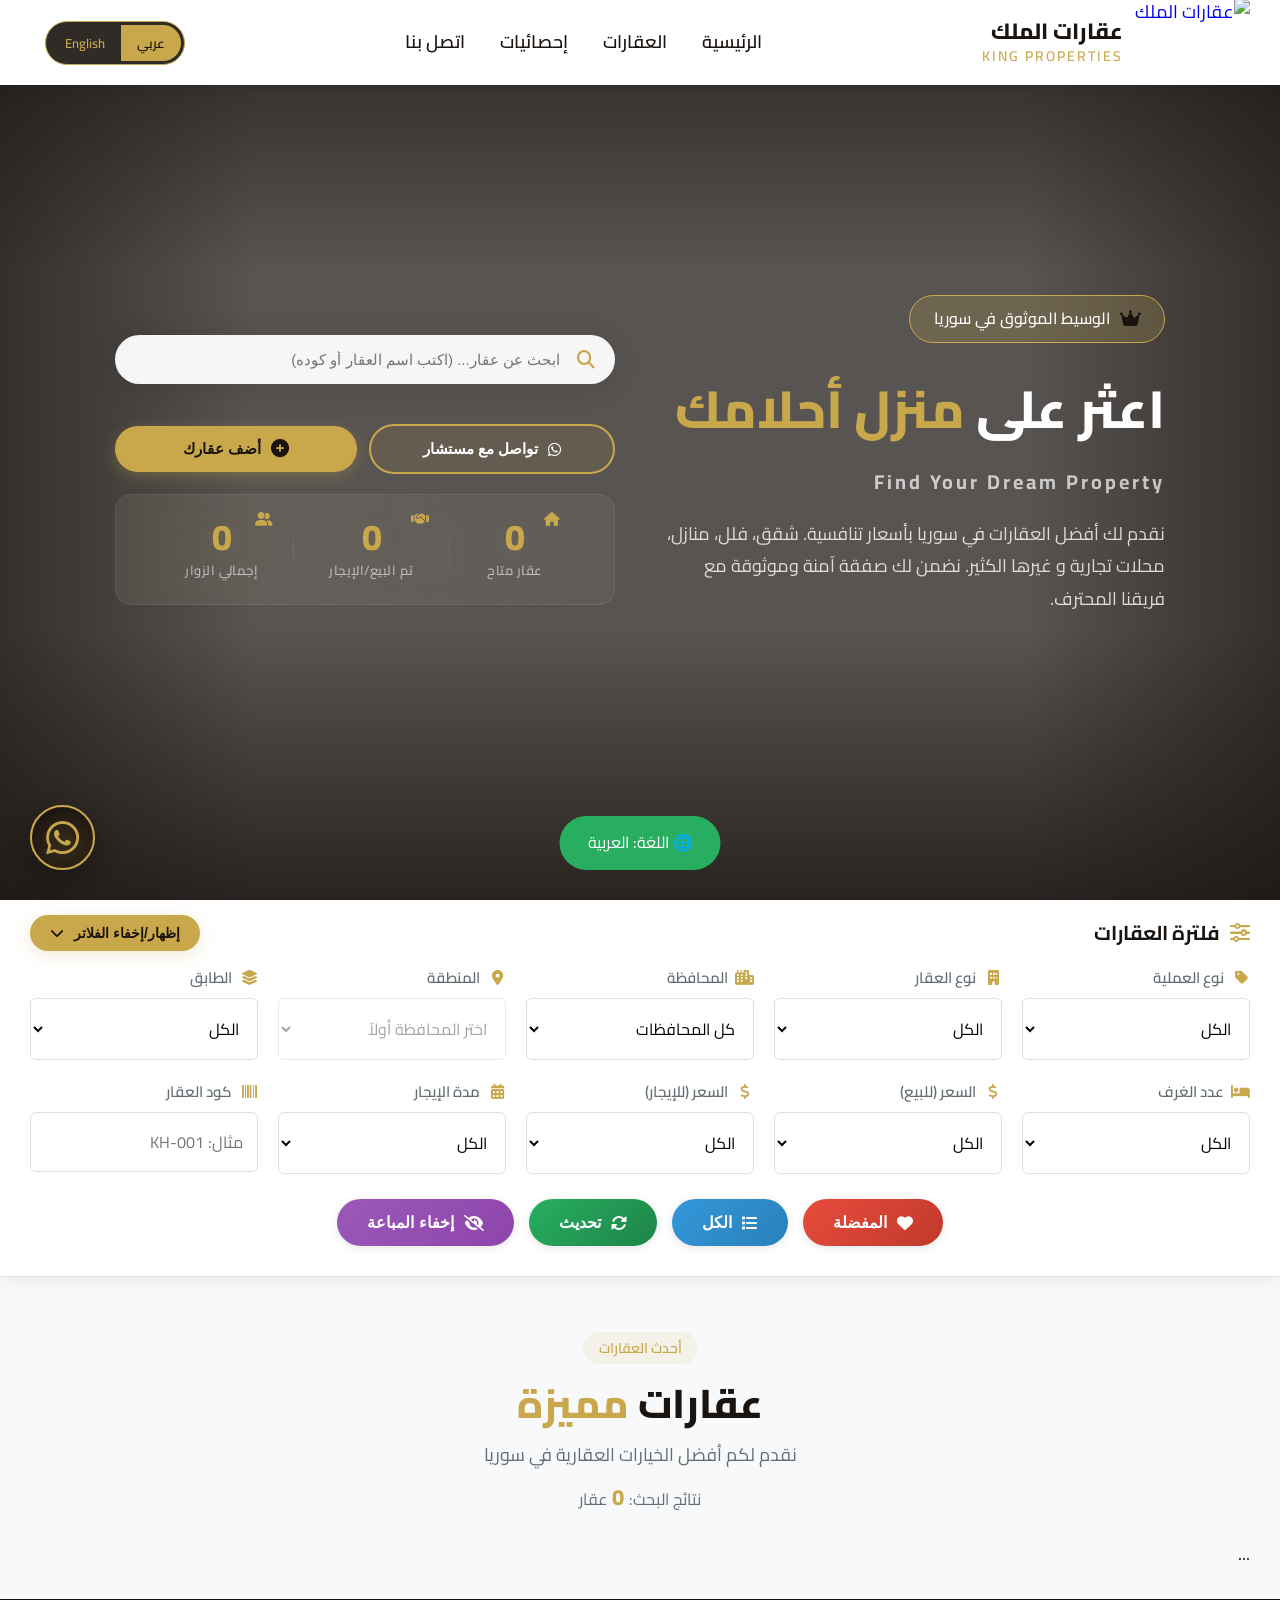
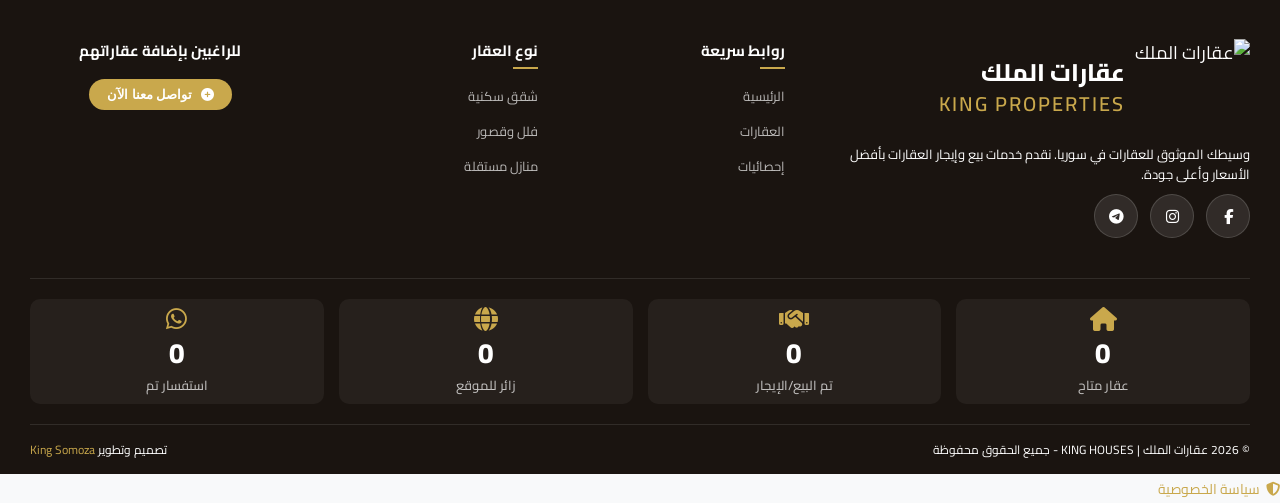
==== commit f601d597: "Add files via upload" ====
--- a/index.html
+++ b/index.html
@@ -725,10 +725,25 @@
                                 <option value="القنيطرة">القنيطرة</option>
                             </select>
                         </div>
-                        <div class="form-group">
-                            <label for="propertyDistrict"><span data-i18n="add_property_district_label">المنطقة</span> <span class="required">*</span></label>
-                            <input type="text" id="propertyDistrict" class="form-input" data-i18n-placeholder="add_property_district_placeholder" placeholder="مثال: المهاجرين" required>
-                        </div>
+                        <!-- ✅ حقل المنطقة (العربية) - معدل -->
+                        <div class="form-group">
+                            <label for="propertyDistrict">
+                                <span data-i18n="add_property_district_label">المنطقة</span>
+                                <span class="required">*</span>
+                            </label>
+                            <input type="text" id="propertyDistrict" class="form-input" 
+                                data-i18n-placeholder="add_property_district_placeholder" 
+                                placeholder="مثال: المهاجرين" 
+                                required
+                                autocomplete="off">
+                            <small style="color: var(--gray); font-size: 12px; display: block; margin-top: 4px;">
+                                <i class="fas fa-info-circle"></i> 
+                                <span data-i18n="add_property_district_hint">اكتب اسم المنطقة وسيتم تصحيحه وترجمته تلقائياً</span>
+                            </small>
+                        </div>
+
+<!-- ✅ حقل المنطقة (الإنجليزية) - سيتم إنشاؤه تلقائياً بواسطة JavaScript -->
+<!-- لا حاجة لإضافته يدوياً، سيتم إنشاؤه بواسطة area-autocomplete.js -->
                     </div>
 
                     <!-- ✅  و التشطيب حقل نوع الملكية -->
@@ -814,5 +829,6 @@
 
 <script src="translations.js"></script>
 <script src="app.js"></script>
+<script src="area-autocomplete.js"></script>
 </body>
 </html>
--- a/style.css
+++ b/style.css
@@ -9232,4 +9232,44 @@
     color: inherit !important;
     pointer-events: auto !important;
     user-select: auto !important;
+}
+
+/* ============================================
+   AREA AUTOCOMPLETE - تحسينات إضافية
+   ============================================ */
+
+/* تنسيق القائمة المنسدلة */
+.area-autocomplete-dropdown {
+    position: absolute !important;
+    top: calc(100% + 4px) !important;
+    left: 0 !important;
+    right: 0 !important;
+    background: white !important;
+    border: 1px solid #ddd !important;
+    border-radius: 8px !important;
+    box-shadow: 0 8px 30px rgba(0,0,0,0.15) !important;
+    max-height: 280px !important;
+    overflow-y: auto !important;
+    z-index: 99999 !important;
+    display: none !important;
+}
+
+/* تنسيق عناصر القائمة */
+.area-autocomplete-dropdown .autocomplete-item {
+    padding: 10px 15px !important;
+    cursor: pointer !important;
+    border-bottom: 1px solid #f0f0f0 !important;
+    transition: all 0.15s ease !important;
+    display: flex !important;
+    justify-content: space-between !important;
+    align-items: center !important;
+}
+
+.area-autocomplete-dropdown .autocomplete-item:hover {
+    background: rgba(201, 168, 76, 0.08) !important;
+}
+
+/* تنسيق الحقل الإنجليزي الجديد */
+#propertyDistrictEn {
+    margin-top: 4px;
 }
